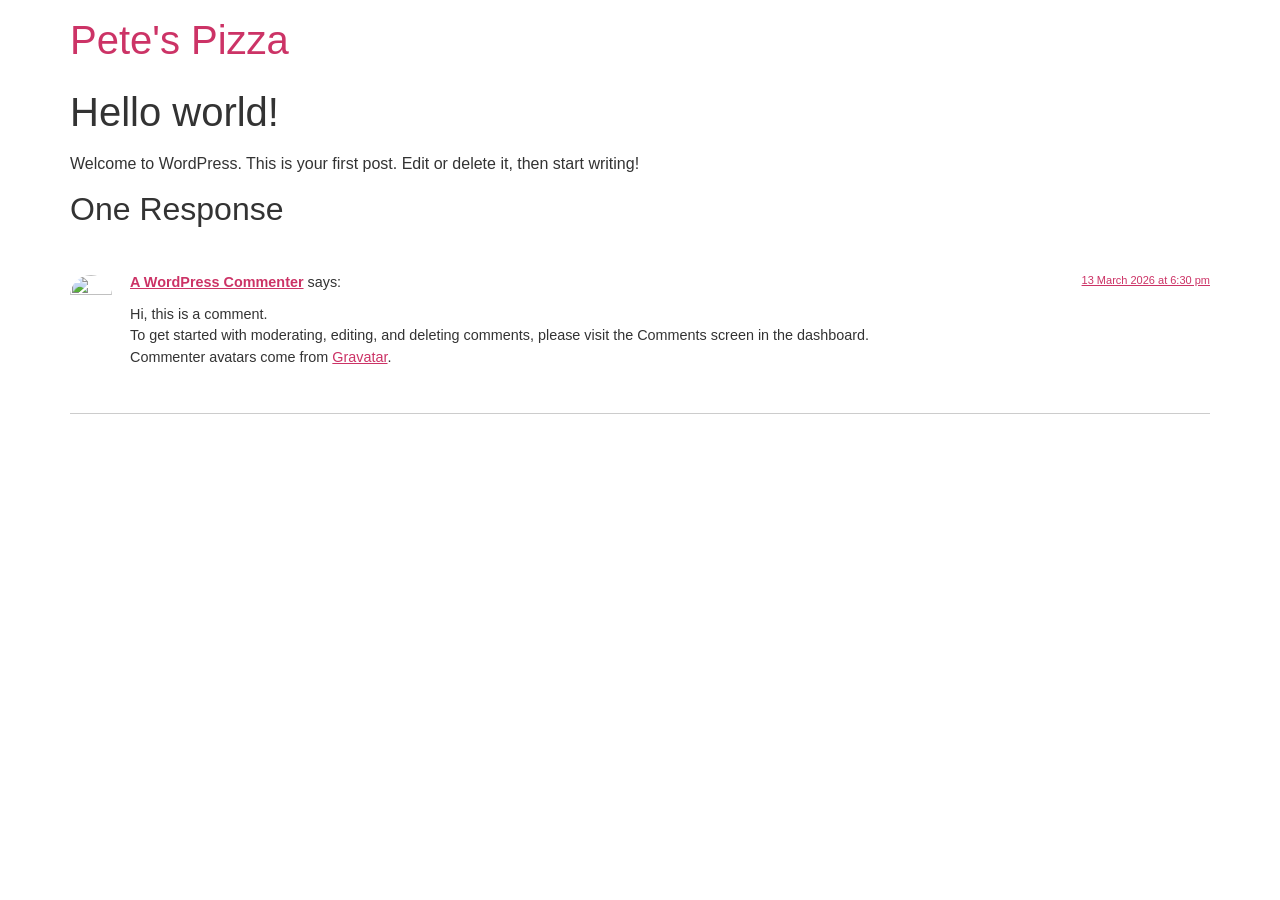
==== hello-world/index.html @ 09c2dbaa "deploy: 3ace2ae25e659533e8047063d44e8679218b1591" ====
<!doctype html>
<html lang="en-CA">
<head>
	<meta charset="UTF-8">
	<meta name="viewport" content="width=device-width, initial-scale=1">
	<link rel="profile" href="https://gmpg.org/xfn/11">
	<title>Hello world! &#8211; Pete&#039;s Pizza</title>
<meta name='robots' content='max-image-preview:large' />
<link rel='dns-prefetch' href='//localhost' />
<link rel="alternate" type="application/rss+xml" title="Pete&#039;s Pizza &raquo; Feed" href="/feed/" />
<link rel="alternate" type="application/rss+xml" title="Pete&#039;s Pizza &raquo; Comments Feed" href="/comments/feed/" />
<link rel="alternate" type="application/rss+xml" title="Pete&#039;s Pizza &raquo; Hello world! Comments Feed" href="/hello-world/feed/" />
<link rel="alternate" title="oEmbed (JSON)" type="application/json+oembed" href="/wp-json/oembed/1.0/embed?url=http%3A%2F%2Flocalhost%3A8000%2Fhello-world%2F" />
<link rel="alternate" title="oEmbed (XML)" type="text/xml+oembed" href="/wp-json/oembed/1.0/embed?url=http%3A%2F%2Flocalhost%3A8000%2Fhello-world%2F&#038;format=xml" />
<style id='wp-img-auto-sizes-contain-inline-css'>
img:is([sizes=auto i],[sizes^="auto," i]){contain-intrinsic-size:3000px 1500px}
/*# sourceURL=wp-img-auto-sizes-contain-inline-css */
</style>
<style id='wp-emoji-styles-inline-css'>

	img.wp-smiley, img.emoji {
		display: inline !important;
		border: none !important;
		box-shadow: none !important;
		height: 1em !important;
		width: 1em !important;
		margin: 0 0.07em !important;
		vertical-align: -0.1em !important;
		background: none !important;
		padding: 0 !important;
	}
/*# sourceURL=wp-emoji-styles-inline-css */
</style>
<style id='wp-block-library-inline-css'>
:root{--wp-block-synced-color:#7a00df;--wp-block-synced-color--rgb:122,0,223;--wp-bound-block-color:var(--wp-block-synced-color);--wp-editor-canvas-background:#ddd;--wp-admin-theme-color:#007cba;--wp-admin-theme-color--rgb:0,124,186;--wp-admin-theme-color-darker-10:#006ba1;--wp-admin-theme-color-darker-10--rgb:0,107,160.5;--wp-admin-theme-color-darker-20:#005a87;--wp-admin-theme-color-darker-20--rgb:0,90,135;--wp-admin-border-width-focus:2px}@media (min-resolution:192dpi){:root{--wp-admin-border-width-focus:1.5px}}.wp-element-button{cursor:pointer}:root .has-very-light-gray-background-color{background-color:#eee}:root .has-very-dark-gray-background-color{background-color:#313131}:root .has-very-light-gray-color{color:#eee}:root .has-very-dark-gray-color{color:#313131}:root .has-vivid-green-cyan-to-vivid-cyan-blue-gradient-background{background:linear-gradient(135deg,#00d084,#0693e3)}:root .has-purple-crush-gradient-background{background:linear-gradient(135deg,#34e2e4,#4721fb 50%,#ab1dfe)}:root .has-hazy-dawn-gradient-background{background:linear-gradient(135deg,#faaca8,#dad0ec)}:root .has-subdued-olive-gradient-background{background:linear-gradient(135deg,#fafae1,#67a671)}:root .has-atomic-cream-gradient-background{background:linear-gradient(135deg,#fdd79a,#004a59)}:root .has-nightshade-gradient-background{background:linear-gradient(135deg,#330968,#31cdcf)}:root .has-midnight-gradient-background{background:linear-gradient(135deg,#020381,#2874fc)}:root{--wp--preset--font-size--normal:16px;--wp--preset--font-size--huge:42px}.has-regular-font-size{font-size:1em}.has-larger-font-size{font-size:2.625em}.has-normal-font-size{font-size:var(--wp--preset--font-size--normal)}.has-huge-font-size{font-size:var(--wp--preset--font-size--huge)}.has-text-align-center{text-align:center}.has-text-align-left{text-align:left}.has-text-align-right{text-align:right}.has-fit-text{white-space:nowrap!important}#end-resizable-editor-section{display:none}.aligncenter{clear:both}.items-justified-left{justify-content:flex-start}.items-justified-center{justify-content:center}.items-justified-right{justify-content:flex-end}.items-justified-space-between{justify-content:space-between}.screen-reader-text{border:0;clip-path:inset(50%);height:1px;margin:-1px;overflow:hidden;padding:0;position:absolute;width:1px;word-wrap:normal!important}.screen-reader-text:focus{background-color:#ddd;clip-path:none;color:#444;display:block;font-size:1em;height:auto;left:5px;line-height:normal;padding:15px 23px 14px;text-decoration:none;top:5px;width:auto;z-index:100000}html :where(.has-border-color){border-style:solid}html :where([style*=border-top-color]){border-top-style:solid}html :where([style*=border-right-color]){border-right-style:solid}html :where([style*=border-bottom-color]){border-bottom-style:solid}html :where([style*=border-left-color]){border-left-style:solid}html :where([style*=border-width]){border-style:solid}html :where([style*=border-top-width]){border-top-style:solid}html :where([style*=border-right-width]){border-right-style:solid}html :where([style*=border-bottom-width]){border-bottom-style:solid}html :where([style*=border-left-width]){border-left-style:solid}html :where(img[class*=wp-image-]){height:auto;max-width:100%}:where(figure){margin:0 0 1em}html :where(.is-position-sticky){--wp-admin--admin-bar--position-offset:var(--wp-admin--admin-bar--height,0px)}@media screen and (max-width:600px){html :where(.is-position-sticky){--wp-admin--admin-bar--position-offset:0px}}

/*# sourceURL=wp-block-library-inline-css */
</style>
<style id='wp-block-paragraph-inline-css'>
.is-small-text{font-size:.875em}.is-regular-text{font-size:1em}.is-large-text{font-size:2.25em}.is-larger-text{font-size:3em}.has-drop-cap:not(:focus):first-letter{float:left;font-size:8.4em;font-style:normal;font-weight:100;line-height:.68;margin:.05em .1em 0 0;text-transform:uppercase}body.rtl .has-drop-cap:not(:focus):first-letter{float:none;margin-left:.1em}p.has-drop-cap.has-background{overflow:hidden}:root :where(p.has-background){padding:1.25em 2.375em}:where(p.has-text-color:not(.has-link-color)) a{color:inherit}p.has-text-align-left[style*="writing-mode:vertical-lr"],p.has-text-align-right[style*="writing-mode:vertical-rl"]{rotate:180deg}
/*# sourceURL=/wp-includes/blocks/paragraph/style.min.css */
</style>

<link rel='stylesheet' id='dashicons-css' href='/wp-includes/css/dashicons.min.css?ver=6.9.4' media='all' />
<link rel='stylesheet' id='al_product_styles-css' href='/wp-content/plugins/ecommerce-product-catalog/css/al_product.min.css?timestamp=1773441968&#038;ver=6.9.4' media='all' />
<link rel='stylesheet' id='ic_blocks-css' href='/wp-content/plugins/ecommerce-product-catalog/includes/blocks/ic-blocks.min.css?timestamp=1773441968&#038;ver=6.9.4' media='all' />
<style id='global-styles-inline-css'>
:root{--wp--preset--aspect-ratio--square: 1;--wp--preset--aspect-ratio--4-3: 4/3;--wp--preset--aspect-ratio--3-4: 3/4;--wp--preset--aspect-ratio--3-2: 3/2;--wp--preset--aspect-ratio--2-3: 2/3;--wp--preset--aspect-ratio--16-9: 16/9;--wp--preset--aspect-ratio--9-16: 9/16;--wp--preset--color--black: #000000;--wp--preset--color--cyan-bluish-gray: #abb8c3;--wp--preset--color--white: #ffffff;--wp--preset--color--pale-pink: #f78da7;--wp--preset--color--vivid-red: #cf2e2e;--wp--preset--color--luminous-vivid-orange: #ff6900;--wp--preset--color--luminous-vivid-amber: #fcb900;--wp--preset--color--light-green-cyan: #7bdcb5;--wp--preset--color--vivid-green-cyan: #00d084;--wp--preset--color--pale-cyan-blue: #8ed1fc;--wp--preset--color--vivid-cyan-blue: #0693e3;--wp--preset--color--vivid-purple: #9b51e0;--wp--preset--gradient--vivid-cyan-blue-to-vivid-purple: linear-gradient(135deg,rgb(6,147,227) 0%,rgb(155,81,224) 100%);--wp--preset--gradient--light-green-cyan-to-vivid-green-cyan: linear-gradient(135deg,rgb(122,220,180) 0%,rgb(0,208,130) 100%);--wp--preset--gradient--luminous-vivid-amber-to-luminous-vivid-orange: linear-gradient(135deg,rgb(252,185,0) 0%,rgb(255,105,0) 100%);--wp--preset--gradient--luminous-vivid-orange-to-vivid-red: linear-gradient(135deg,rgb(255,105,0) 0%,rgb(207,46,46) 100%);--wp--preset--gradient--very-light-gray-to-cyan-bluish-gray: linear-gradient(135deg,rgb(238,238,238) 0%,rgb(169,184,195) 100%);--wp--preset--gradient--cool-to-warm-spectrum: linear-gradient(135deg,rgb(74,234,220) 0%,rgb(151,120,209) 20%,rgb(207,42,186) 40%,rgb(238,44,130) 60%,rgb(251,105,98) 80%,rgb(254,248,76) 100%);--wp--preset--gradient--blush-light-purple: linear-gradient(135deg,rgb(255,206,236) 0%,rgb(152,150,240) 100%);--wp--preset--gradient--blush-bordeaux: linear-gradient(135deg,rgb(254,205,165) 0%,rgb(254,45,45) 50%,rgb(107,0,62) 100%);--wp--preset--gradient--luminous-dusk: linear-gradient(135deg,rgb(255,203,112) 0%,rgb(199,81,192) 50%,rgb(65,88,208) 100%);--wp--preset--gradient--pale-ocean: linear-gradient(135deg,rgb(255,245,203) 0%,rgb(182,227,212) 50%,rgb(51,167,181) 100%);--wp--preset--gradient--electric-grass: linear-gradient(135deg,rgb(202,248,128) 0%,rgb(113,206,126) 100%);--wp--preset--gradient--midnight: linear-gradient(135deg,rgb(2,3,129) 0%,rgb(40,116,252) 100%);--wp--preset--font-size--small: 13px;--wp--preset--font-size--medium: 20px;--wp--preset--font-size--large: 36px;--wp--preset--font-size--x-large: 42px;--wp--preset--spacing--20: 0.44rem;--wp--preset--spacing--30: 0.67rem;--wp--preset--spacing--40: 1rem;--wp--preset--spacing--50: 1.5rem;--wp--preset--spacing--60: 2.25rem;--wp--preset--spacing--70: 3.38rem;--wp--preset--spacing--80: 5.06rem;--wp--preset--shadow--natural: 6px 6px 9px rgba(0, 0, 0, 0.2);--wp--preset--shadow--deep: 12px 12px 50px rgba(0, 0, 0, 0.4);--wp--preset--shadow--sharp: 6px 6px 0px rgba(0, 0, 0, 0.2);--wp--preset--shadow--outlined: 6px 6px 0px -3px rgb(255, 255, 255), 6px 6px rgb(0, 0, 0);--wp--preset--shadow--crisp: 6px 6px 0px rgb(0, 0, 0);}:root { --wp--style--global--content-size: 800px;--wp--style--global--wide-size: 1200px; }:where(body) { margin: 0; }.wp-site-blocks > .alignleft { float: left; margin-right: 2em; }.wp-site-blocks > .alignright { float: right; margin-left: 2em; }.wp-site-blocks > .aligncenter { justify-content: center; margin-left: auto; margin-right: auto; }:where(.wp-site-blocks) > * { margin-block-start: 24px; margin-block-end: 0; }:where(.wp-site-blocks) > :first-child { margin-block-start: 0; }:where(.wp-site-blocks) > :last-child { margin-block-end: 0; }:root { --wp--style--block-gap: 24px; }:root :where(.is-layout-flow) > :first-child{margin-block-start: 0;}:root :where(.is-layout-flow) > :last-child{margin-block-end: 0;}:root :where(.is-layout-flow) > *{margin-block-start: 24px;margin-block-end: 0;}:root :where(.is-layout-constrained) > :first-child{margin-block-start: 0;}:root :where(.is-layout-constrained) > :last-child{margin-block-end: 0;}:root :where(.is-layout-constrained) > *{margin-block-start: 24px;margin-block-end: 0;}:root :where(.is-layout-flex){gap: 24px;}:root :where(.is-layout-grid){gap: 24px;}.is-layout-flow > .alignleft{float: left;margin-inline-start: 0;margin-inline-end: 2em;}.is-layout-flow > .alignright{float: right;margin-inline-start: 2em;margin-inline-end: 0;}.is-layout-flow > .aligncenter{margin-left: auto !important;margin-right: auto !important;}.is-layout-constrained > .alignleft{float: left;margin-inline-start: 0;margin-inline-end: 2em;}.is-layout-constrained > .alignright{float: right;margin-inline-start: 2em;margin-inline-end: 0;}.is-layout-constrained > .aligncenter{margin-left: auto !important;margin-right: auto !important;}.is-layout-constrained > :where(:not(.alignleft):not(.alignright):not(.alignfull)){max-width: var(--wp--style--global--content-size);margin-left: auto !important;margin-right: auto !important;}.is-layout-constrained > .alignwide{max-width: var(--wp--style--global--wide-size);}body .is-layout-flex{display: flex;}.is-layout-flex{flex-wrap: wrap;align-items: center;}.is-layout-flex > :is(*, div){margin: 0;}body .is-layout-grid{display: grid;}.is-layout-grid > :is(*, div){margin: 0;}body{padding-top: 0px;padding-right: 0px;padding-bottom: 0px;padding-left: 0px;}a:where(:not(.wp-element-button)){text-decoration: underline;}:root :where(.wp-element-button, .wp-block-button__link){background-color: #32373c;border-width: 0;color: #fff;font-family: inherit;font-size: inherit;font-style: inherit;font-weight: inherit;letter-spacing: inherit;line-height: inherit;padding-top: calc(0.667em + 2px);padding-right: calc(1.333em + 2px);padding-bottom: calc(0.667em + 2px);padding-left: calc(1.333em + 2px);text-decoration: none;text-transform: inherit;}.has-black-color{color: var(--wp--preset--color--black) !important;}.has-cyan-bluish-gray-color{color: var(--wp--preset--color--cyan-bluish-gray) !important;}.has-white-color{color: var(--wp--preset--color--white) !important;}.has-pale-pink-color{color: var(--wp--preset--color--pale-pink) !important;}.has-vivid-red-color{color: var(--wp--preset--color--vivid-red) !important;}.has-luminous-vivid-orange-color{color: var(--wp--preset--color--luminous-vivid-orange) !important;}.has-luminous-vivid-amber-color{color: var(--wp--preset--color--luminous-vivid-amber) !important;}.has-light-green-cyan-color{color: var(--wp--preset--color--light-green-cyan) !important;}.has-vivid-green-cyan-color{color: var(--wp--preset--color--vivid-green-cyan) !important;}.has-pale-cyan-blue-color{color: var(--wp--preset--color--pale-cyan-blue) !important;}.has-vivid-cyan-blue-color{color: var(--wp--preset--color--vivid-cyan-blue) !important;}.has-vivid-purple-color{color: var(--wp--preset--color--vivid-purple) !important;}.has-black-background-color{background-color: var(--wp--preset--color--black) !important;}.has-cyan-bluish-gray-background-color{background-color: var(--wp--preset--color--cyan-bluish-gray) !important;}.has-white-background-color{background-color: var(--wp--preset--color--white) !important;}.has-pale-pink-background-color{background-color: var(--wp--preset--color--pale-pink) !important;}.has-vivid-red-background-color{background-color: var(--wp--preset--color--vivid-red) !important;}.has-luminous-vivid-orange-background-color{background-color: var(--wp--preset--color--luminous-vivid-orange) !important;}.has-luminous-vivid-amber-background-color{background-color: var(--wp--preset--color--luminous-vivid-amber) !important;}.has-light-green-cyan-background-color{background-color: var(--wp--preset--color--light-green-cyan) !important;}.has-vivid-green-cyan-background-color{background-color: var(--wp--preset--color--vivid-green-cyan) !important;}.has-pale-cyan-blue-background-color{background-color: var(--wp--preset--color--pale-cyan-blue) !important;}.has-vivid-cyan-blue-background-color{background-color: var(--wp--preset--color--vivid-cyan-blue) !important;}.has-vivid-purple-background-color{background-color: var(--wp--preset--color--vivid-purple) !important;}.has-black-border-color{border-color: var(--wp--preset--color--black) !important;}.has-cyan-bluish-gray-border-color{border-color: var(--wp--preset--color--cyan-bluish-gray) !important;}.has-white-border-color{border-color: var(--wp--preset--color--white) !important;}.has-pale-pink-border-color{border-color: var(--wp--preset--color--pale-pink) !important;}.has-vivid-red-border-color{border-color: var(--wp--preset--color--vivid-red) !important;}.has-luminous-vivid-orange-border-color{border-color: var(--wp--preset--color--luminous-vivid-orange) !important;}.has-luminous-vivid-amber-border-color{border-color: var(--wp--preset--color--luminous-vivid-amber) !important;}.has-light-green-cyan-border-color{border-color: var(--wp--preset--color--light-green-cyan) !important;}.has-vivid-green-cyan-border-color{border-color: var(--wp--preset--color--vivid-green-cyan) !important;}.has-pale-cyan-blue-border-color{border-color: var(--wp--preset--color--pale-cyan-blue) !important;}.has-vivid-cyan-blue-border-color{border-color: var(--wp--preset--color--vivid-cyan-blue) !important;}.has-vivid-purple-border-color{border-color: var(--wp--preset--color--vivid-purple) !important;}.has-vivid-cyan-blue-to-vivid-purple-gradient-background{background: var(--wp--preset--gradient--vivid-cyan-blue-to-vivid-purple) !important;}.has-light-green-cyan-to-vivid-green-cyan-gradient-background{background: var(--wp--preset--gradient--light-green-cyan-to-vivid-green-cyan) !important;}.has-luminous-vivid-amber-to-luminous-vivid-orange-gradient-background{background: var(--wp--preset--gradient--luminous-vivid-amber-to-luminous-vivid-orange) !important;}.has-luminous-vivid-orange-to-vivid-red-gradient-background{background: var(--wp--preset--gradient--luminous-vivid-orange-to-vivid-red) !important;}.has-very-light-gray-to-cyan-bluish-gray-gradient-background{background: var(--wp--preset--gradient--very-light-gray-to-cyan-bluish-gray) !important;}.has-cool-to-warm-spectrum-gradient-background{background: var(--wp--preset--gradient--cool-to-warm-spectrum) !important;}.has-blush-light-purple-gradient-background{background: var(--wp--preset--gradient--blush-light-purple) !important;}.has-blush-bordeaux-gradient-background{background: var(--wp--preset--gradient--blush-bordeaux) !important;}.has-luminous-dusk-gradient-background{background: var(--wp--preset--gradient--luminous-dusk) !important;}.has-pale-ocean-gradient-background{background: var(--wp--preset--gradient--pale-ocean) !important;}.has-electric-grass-gradient-background{background: var(--wp--preset--gradient--electric-grass) !important;}.has-midnight-gradient-background{background: var(--wp--preset--gradient--midnight) !important;}.has-small-font-size{font-size: var(--wp--preset--font-size--small) !important;}.has-medium-font-size{font-size: var(--wp--preset--font-size--medium) !important;}.has-large-font-size{font-size: var(--wp--preset--font-size--large) !important;}.has-x-large-font-size{font-size: var(--wp--preset--font-size--x-large) !important;}
/*# sourceURL=global-styles-inline-css */
</style>

<link rel='stylesheet' id='parent-style-css' href='/wp-content/themes/hello-elementor/style.css?ver=6.9.4' media='all' />
<link rel='stylesheet' id='child-style-css' href='/wp-content/themes/petes-pizza/style.css?ver=6.9.4' media='all' />
<link rel='stylesheet' id='hello-elementor-css' href='/wp-content/themes/hello-elementor/assets/css/reset.css?ver=3.4.6' media='all' />
<link rel='stylesheet' id='hello-elementor-theme-style-css' href='/wp-content/themes/hello-elementor/assets/css/theme.css?ver=3.4.6' media='all' />
<link rel='stylesheet' id='hello-elementor-header-footer-css' href='/wp-content/themes/hello-elementor/assets/css/header-footer.css?ver=3.4.6' media='all' />
<script src="/wp-content/themes/petes-pizza/customElements.js?ver=6.9.4" id="custom_javascript0-js"></script>
<link rel="https://api.w.org/" href="/wp-json/" /><link rel="alternate" title="JSON" type="application/json" href="/wp-json/wp/v2/posts/1" /><link rel="EditURI" type="application/rsd+xml" title="RSD" href="/xmlrpc.php?rsd" />
<meta name="generator" content="WordPress 6.9.4" />
<link rel="canonical" href="/hello-world/" />
<link rel='shortlink' href='/?p=1' />
</head>
<body class="wp-singular post-template-default single single-post postid-1 single-format-standard wp-embed-responsive wp-theme-hello-elementor wp-child-theme-petes-pizza hello-elementor-default">


<a class="skip-link screen-reader-text" href="#content">Skip to content</a>


<header id="site-header" class="site-header">

	<div class="site-branding">
					<div class="site-title">
				<a href="/" title="Home" rel="home">
					Pete&#039;s Pizza				</a>
			</div>
						</div>

	</header>

<main id="content" class="site-main post-1 post type-post status-publish format-standard hentry category-uncategorized">

			<div class="page-header">
			<h1 class="entry-title">Hello world!</h1>		</div>
	
	<div class="page-content">
		
<p>Welcome to WordPress. This is your first post. Edit or delete it, then start writing!</p>

		
			</div>

	<section id="comments" class="comments-area">

			<h2 class="title-comments">
			One Response		</h2>

		
		<ol class="comment-list">
					<li id="comment-1" class="comment even thread-even depth-1">
			<article id="div-comment-1" class="comment-body">
				<footer class="comment-meta">
					<div class="comment-author vcard">
						<img alt='' src='https://secure.gravatar.com/avatar/8e1606e6fba450a9362af43874c1b2dfad34c782e33d0a51e1b46c18a2a567dd?s=42&#038;d=mm&#038;r=g' srcset='https://secure.gravatar.com/avatar/8e1606e6fba450a9362af43874c1b2dfad34c782e33d0a51e1b46c18a2a567dd?s=84&#038;d=mm&#038;r=g 2x' class='avatar avatar-42 photo' height='42' width='42' decoding='async'/>						<b class="fn"><a href="https://en-ca.wordpress.org/" class="url" rel="ugc external nofollow">A WordPress Commenter</a></b> <span class="says">says:</span>					</div><!-- .comment-author -->

					<div class="comment-metadata">
						<a href="/hello-world/#comment-1"><time datetime="2026-03-13T18:30:07-04:00">13 March 2026 at 6:30 pm</time></a>					</div><!-- .comment-metadata -->

									</footer><!-- .comment-meta -->

				<div class="comment-content">
					<p>Hi, this is a comment.<br />
To get started with moderating, editing, and deleting comments, please visit the Comments screen in the dashboard.<br />
Commenter avatars come from <a href="https://gravatar.com/">Gravatar</a>.</p>
				</div><!-- .comment-content -->

							</article><!-- .comment-body -->
		</li><!-- #comment-## -->
		</ol>

		
	
	
</section>

</main>

	<footer id="site-footer" class="site-footer">
	</footer>

<script type="speculationrules">
{"prefetch":[{"source":"document","where":{"and":[{"href_matches":"/*"},{"not":{"href_matches":["/wp-*.php","/wp-admin/*","/wp-content/uploads/*","/wp-content/*","/wp-content/plugins/*","/wp-content/themes/petes-pizza/*","/wp-content/themes/hello-elementor/*","/*\\?(.+)"]}},{"not":{"selector_matches":"a[rel~=\"nofollow\"]"}},{"not":{"selector_matches":".no-prefetch, .no-prefetch a"}}]},"eagerness":"conservative"}]}
</script>
<script type="module" src="https://adeleh3.github.io/UX308-Assignment1/fab.js?ver=6.9.4" id="custom_javascript1-js-module"></script>
<script type="module" src="https://adeleh3.github.io/UX308-Assignment1/chat.js?ver=6.9.4" id="custom_javascript2-js-module"></script>
    <style>
        body.ic-disabled-body:before {
            background-image: url("/wp-includes/js/thickbox/loadingAnimation.gif");
        }
    </style>
    <script id="wp-emoji-settings" type="application/json">
{"baseUrl":"https://s.w.org/images/core/emoji/17.0.2/72x72/","ext":".png","svgUrl":"https://s.w.org/images/core/emoji/17.0.2/svg/","svgExt":".svg","source":{"concatemoji":"/wp-includes/js/wp-emoji-release.min.js?ver=6.9.4"}}
</script>
<script type="module">
/*! This file is auto-generated */
const a=JSON.parse(document.getElementById("wp-emoji-settings").textContent),o=(window._wpemojiSettings=a,"wpEmojiSettingsSupports"),s=["flag","emoji"];function i(e){try{var t={supportTests:e,timestamp:(new Date).valueOf()};sessionStorage.setItem(o,JSON.stringify(t))}catch(e){}}function c(e,t,n){e.clearRect(0,0,e.canvas.width,e.canvas.height),e.fillText(t,0,0);t=new Uint32Array(e.getImageData(0,0,e.canvas.width,e.canvas.height).data);e.clearRect(0,0,e.canvas.width,e.canvas.height),e.fillText(n,0,0);const a=new Uint32Array(e.getImageData(0,0,e.canvas.width,e.canvas.height).data);return t.every((e,t)=>e===a[t])}function p(e,t){e.clearRect(0,0,e.canvas.width,e.canvas.height),e.fillText(t,0,0);var n=e.getImageData(16,16,1,1);for(let e=0;e<n.data.length;e++)if(0!==n.data[e])return!1;return!0}function u(e,t,n,a){switch(t){case"flag":return n(e,"\ud83c\udff3\ufe0f\u200d\u26a7\ufe0f","\ud83c\udff3\ufe0f\u200b\u26a7\ufe0f")?!1:!n(e,"\ud83c\udde8\ud83c\uddf6","\ud83c\udde8\u200b\ud83c\uddf6")&&!n(e,"\ud83c\udff4\udb40\udc67\udb40\udc62\udb40\udc65\udb40\udc6e\udb40\udc67\udb40\udc7f","\ud83c\udff4\u200b\udb40\udc67\u200b\udb40\udc62\u200b\udb40\udc65\u200b\udb40\udc6e\u200b\udb40\udc67\u200b\udb40\udc7f");case"emoji":return!a(e,"\ud83e\u1fac8")}return!1}function f(e,t,n,a){let r;const o=(r="undefined"!=typeof WorkerGlobalScope&&self instanceof WorkerGlobalScope?new OffscreenCanvas(300,150):document.createElement("canvas")).getContext("2d",{willReadFrequently:!0}),s=(o.textBaseline="top",o.font="600 32px Arial",{});return e.forEach(e=>{s[e]=t(o,e,n,a)}),s}function r(e){var t=document.createElement("script");t.src=e,t.defer=!0,document.head.appendChild(t)}a.supports={everything:!0,everythingExceptFlag:!0},new Promise(t=>{let n=function(){try{var e=JSON.parse(sessionStorage.getItem(o));if("object"==typeof e&&"number"==typeof e.timestamp&&(new Date).valueOf()<e.timestamp+604800&&"object"==typeof e.supportTests)return e.supportTests}catch(e){}return null}();if(!n){if("undefined"!=typeof Worker&&"undefined"!=typeof OffscreenCanvas&&"undefined"!=typeof URL&&URL.createObjectURL&&"undefined"!=typeof Blob)try{var e="postMessage("+f.toString()+"("+[JSON.stringify(s),u.toString(),c.toString(),p.toString()].join(",")+"));",a=new Blob([e],{type:"text/javascript"});const r=new Worker(URL.createObjectURL(a),{name:"wpTestEmojiSupports"});return void(r.onmessage=e=>{i(n=e.data),r.terminate(),t(n)})}catch(e){}i(n=f(s,u,c,p))}t(n)}).then(e=>{for(const n in e)a.supports[n]=e[n],a.supports.everything=a.supports.everything&&a.supports[n],"flag"!==n&&(a.supports.everythingExceptFlag=a.supports.everythingExceptFlag&&a.supports[n]);var t;a.supports.everythingExceptFlag=a.supports.everythingExceptFlag&&!a.supports.flag,a.supports.everything||((t=a.source||{}).concatemoji?r(t.concatemoji):t.wpemoji&&t.twemoji&&(r(t.twemoji),r(t.wpemoji)))});
//# sourceURL=/wp-includes/js/wp-emoji-loader.min.js
</script>

</body>
</html>
---- wp-content/plugins/ecommerce-product-catalog/includes/blocks/ic-blocks.min.css ----
/*!
 * 
 * https://impleCode.com
 *
 * Copyright 2021 impleCode
 * Free to use under the GPLv3 license.
 * http://www.gnu.org/licenses/gpl-3.0.html
 *
 * Contributing author: Norbert Dreszer
 *
 * NOTE: DO NOT EDIT THIS FILE. FOR YOUR OWN CSS GO TO WordPress > Appearance > Additional CSS and copy the CSS that you want to modify there.
 */
.entry-content div.ic-align-center,div.ic-align-center{text-align:center}.entry-content div.ic-align-right,div.ic-align-right{text-align:right}
---- wp-content/themes/hello-elementor/style.css ----
/*
	Theme Name: Hello Elementor
	Theme URI: https://elementor.com/hello-theme/?utm_source=wp-themes&utm_campaign=theme-uri&utm_medium=wp-dash
	Description: Hello Elementor is a lightweight and minimalist WordPress theme that was built specifically to work seamlessly with the Elementor site builder plugin. The theme is free, open-source, and designed for users who want a flexible, easy-to-use, and customizable website. The theme, which is optimized for performance, provides a solid foundation for users to build their own unique designs using the Elementor drag-and-drop site builder. Its simplicity and flexibility make it a great choice for both beginners and experienced Web Creators.
	Author: Elementor Team
	Author URI: https://elementor.com/?utm_source=wp-themes&utm_campaign=author-uri&utm_medium=wp-dash
	Version: 3.4.6
	Stable tag: 3.4.6
	Requires at least: 6.0
	Tested up to: 6.8
	Requires PHP: 7.4
	License: GNU General Public License v3 or later.
	License URI: https://www.gnu.org/licenses/gpl-3.0.html
	Text Domain: hello-elementor
	Tags: accessibility-ready, flexible-header, custom-colors, custom-menu, custom-logo, featured-images, rtl-language-support, threaded-comments, translation-ready,
*/
---- wp-content/themes/petes-pizza/style.css ----
/*
Theme Name:     Pete\'s Pizza
Description:    for pete\'s pizza shop
Author:         AdeleH3
Template:       hello-elementor

(optional values you can add: Theme URI, Author URI, Version, License, License URI, Tags, Text Domain)
*/
---- wp-content/themes/hello-elementor/assets/css/theme.css ----
.comments-area a,.page-content a{text-decoration:underline}.alignright{float:right;margin-left:1rem}.alignleft{float:left;margin-right:1rem}.aligncenter{clear:both;display:block;margin-inline:auto}.alignwide{margin-inline:-80px}.alignfull{margin-inline:calc(50% - 50vw);max-width:100vw}.alignfull,.alignfull img{width:100vw}.wp-caption{margin-block-end:1.25rem;max-width:100%}.wp-caption.alignleft{margin:5px 20px 20px 0}.wp-caption.alignright{margin:5px 0 20px 20px}.wp-caption img{display:block;margin-inline:auto}.wp-caption-text{margin:0}.gallery-caption{display:block;font-size:.8125rem;line-height:1.5;margin:0;padding:.75rem}.pagination{display:flex;justify-content:space-between;margin:20px auto}.sticky{display:block;position:relative}.bypostauthor{font-size:inherit}.hide{display:none!important}.post-password-form{margin:50px auto;max-width:500px}.post-password-form p{align-items:flex-end;display:flex;width:100%}.post-password-form [type=submit]{margin-inline-start:3px}.screen-reader-text{clip:rect(1px,1px,1px,1px);height:1px;overflow:hidden;position:absolute!important;width:1px;word-wrap:normal!important}.screen-reader-text:focus{background-color:#eee;clip:auto!important;clip-path:none;color:#333;display:block;font-size:1rem;height:auto;left:5px;line-height:normal;padding:12px 24px;text-decoration:none;top:5px;width:auto;z-index:100000}.post .entry-title a{text-decoration:none}.post .wp-post-image{max-height:500px;-o-object-fit:cover;object-fit:cover;width:100%}@media(max-width:991px){.post .wp-post-image{max-height:400px}}@media(max-width:575px){.post .wp-post-image{max-height:300px}}#comments .comment-list{font-size:.9em;list-style:none;margin:0;padding:0}#comments .comment,#comments .pingback{position:relative}#comments .comment .comment-body,#comments .pingback .comment-body{border-block-end:1px solid #ccc;display:flex;flex-direction:column;padding-block-end:30px;padding-block-start:30px;padding-inline-end:0;padding-inline-start:60px}#comments .comment .avatar,#comments .pingback .avatar{border-radius:50%;left:0;margin-inline-end:10px;position:absolute}body.rtl #comments .comment .avatar,body.rtl #comments .pingback .avatar,html[dir=rtl] #comments .comment .avatar,html[dir=rtl] #comments .pingback .avatar{left:auto;right:0}#comments .comment-meta{display:flex;justify-content:space-between;margin-block-end:.9rem}#comments .comment-metadata,#comments .reply{font-size:11px;line-height:1}#comments .children{list-style:none;margin:0;padding-inline-start:30px;position:relative}#comments .children li:last-child{padding-block-end:0}#comments ol.comment-list .children:before{content:"↪";display:inline-block;font-size:1em;font-weight:400;left:0;line-height:100%;position:absolute;top:45px;width:auto}body.rtl #comments ol.comment-list .children:before,html[dir=rtl] #comments ol.comment-list .children:before{content:"↩";left:auto;right:0}@media(min-width:768px){#comments .comment-author,#comments .comment-metadata{line-height:1}}@media(max-width:767px){#comments .comment .comment-body{padding:30px 0}#comments .children{padding-inline-start:20px}#comments .comment .avatar{float:left;position:inherit}body.rtl #comments .comment .avatar,html[dir=rtl] #comments .comment .avatar{float:right}}.page-header .entry-title,.site-footer .footer-inner,.site-footer:not(.dynamic-footer),.site-header .header-inner,.site-header:not(.dynamic-header),body:not([class*=elementor-page-]) .site-main{margin-inline-end:auto;margin-inline-start:auto;width:100%}@media(max-width:575px){.page-header .entry-title,.site-footer .footer-inner,.site-footer:not(.dynamic-footer),.site-header .header-inner,.site-header:not(.dynamic-header),body:not([class*=elementor-page-]) .site-main{padding-inline-end:10px;padding-inline-start:10px}}@media(min-width:576px){.page-header .entry-title,.site-footer .footer-inner,.site-footer:not(.dynamic-footer),.site-header .header-inner,.site-header:not(.dynamic-header),body:not([class*=elementor-page-]) .site-main{max-width:500px}.site-footer.footer-full-width .footer-inner,.site-header.header-full-width .header-inner{max-width:100%}}@media(min-width:768px){.page-header .entry-title,.site-footer .footer-inner,.site-footer:not(.dynamic-footer),.site-header .header-inner,.site-header:not(.dynamic-header),body:not([class*=elementor-page-]) .site-main{max-width:600px}.site-footer.footer-full-width,.site-header.header-full-width{max-width:100%}}@media(min-width:992px){.page-header .entry-title,.site-footer .footer-inner,.site-footer:not(.dynamic-footer),.site-header .header-inner,.site-header:not(.dynamic-header),body:not([class*=elementor-page-]) .site-main{max-width:800px}.site-footer.footer-full-width,.site-header.header-full-width{max-width:100%}}@media(min-width:1200px){.page-header .entry-title,.site-footer .footer-inner,.site-footer:not(.dynamic-footer),.site-header .header-inner,.site-header:not(.dynamic-header),body:not([class*=elementor-page-]) .site-main{max-width:1140px}.site-footer.footer-full-width,.site-header.header-full-width{max-width:100%}}.site-header+.elementor{min-height:calc(100vh - 320px)}
---- wp-content/themes/hello-elementor/assets/css/header-footer.css ----
.site-header{display:flex;flex-wrap:wrap;justify-content:space-between;padding-block-end:1rem;padding-block-start:1rem;position:relative}.site-header .site-title{font-size:2.5rem;font-weight:500;line-height:1.2}.site-header .site-branding{display:flex;flex-direction:column;gap:.5rem;justify-content:center}.site-header .header-inner{display:flex;flex-wrap:wrap;justify-content:space-between}.site-header .header-inner .custom-logo-link{display:block}.site-header .header-inner .site-branding .site-description,.site-header .header-inner .site-branding .site-title{margin:0}.site-header .header-inner .site-branding .site-logo img{display:block}.site-header .header-inner .site-branding.show-logo .site-title,.site-header .header-inner .site-branding.show-title .site-logo{display:none!important}.site-header.header-inverted .header-inner{flex-direction:row-reverse}.site-header.header-inverted .header-inner .site-branding{text-align:end}.site-header.header-stacked .header-inner{align-items:center;flex-direction:column;text-align:center}.site-footer{padding-block-end:1rem;padding-block-start:1rem;position:relative}.site-footer .site-title{font-size:1.5rem;font-weight:500;line-height:1.2}.site-footer .site-branding{display:flex;flex-direction:column;gap:.5rem;justify-content:center}.site-footer .footer-inner{display:flex;flex-wrap:wrap;justify-content:space-between}.site-footer .footer-inner .custom-logo-link{display:block}.site-footer .footer-inner .site-branding .site-description,.site-footer .footer-inner .site-branding .site-title{margin:0}.site-footer .footer-inner .site-branding .site-logo img{display:block}.site-footer .footer-inner .site-branding.show-logo .site-title,.site-footer .footer-inner .site-branding.show-title .site-logo{display:none!important}.site-footer .footer-inner .copyright{align-items:center;display:flex;justify-content:flex-end}.site-footer .footer-inner .copyright p{margin:0}.site-footer.footer-inverted .footer-inner{flex-direction:row-reverse}.site-footer.footer-inverted .footer-inner .site-branding{text-align:end}.site-footer.footer-stacked .footer-inner{align-items:center;flex-direction:column;text-align:center}.site-footer.footer-stacked .footer-inner .site-branding .site-title{text-align:center}.site-footer.footer-stacked .footer-inner .site-navigation .menu{padding:0}@media(max-width:576px){.site-footer:not(.footer-stacked) .footer-inner .copyright,.site-footer:not(.footer-stacked) .footer-inner .site-branding,.site-footer:not(.footer-stacked) .footer-inner .site-navigation{display:block;max-width:none;text-align:center;width:100%}.site-footer .footer-inner .site-navigation ul.menu{justify-content:center}.site-footer .footer-inner .site-navigation ul.menu li{display:inline-block}}.site-header.header-stacked .site-navigation-toggle-holder{justify-content:center;max-width:100%}.site-header.menu-layout-dropdown .site-navigation{display:none}.site-navigation-toggle-holder{align-items:center;display:flex;padding:8px 15px}.site-navigation-toggle-holder .site-navigation-toggle{align-items:center;background-color:rgba(0,0,0,.05);border:0 solid;border-radius:3px;color:#494c4f;cursor:pointer;display:flex;justify-content:center;padding:.5rem}.site-navigation-toggle-holder .site-navigation-toggle-icon{display:block;width:1.25rem}.site-navigation-toggle-holder .site-navigation-toggle-icon:after,.site-navigation-toggle-holder .site-navigation-toggle-icon:before{background-color:currentColor;border-radius:3px;content:"";display:block;height:3px;transition:all .2s ease-in-out}.site-navigation-toggle-holder .site-navigation-toggle-icon:before{box-shadow:0 .35rem 0 currentColor;margin-block-end:.5rem}.site-navigation-toggle-holder .site-navigation-toggle[aria-expanded=true] .site-navigation-toggle-icon:before{box-shadow:none;transform:translateY(.35rem) rotate(45deg)}.site-navigation-toggle-holder .site-navigation-toggle[aria-expanded=true] .site-navigation-toggle-icon:after{transform:translateY(-.35rem) rotate(-45deg)}.site-navigation{align-items:center;display:flex}.site-navigation ul.menu,.site-navigation ul.menu ul{list-style-type:none;padding:0}.site-navigation ul.menu{display:flex;flex-wrap:wrap}.site-navigation ul.menu li{display:flex;position:relative}.site-navigation ul.menu li a{display:block;padding:8px 15px}.site-navigation ul.menu li.menu-item-has-children{padding-inline-end:15px}.site-navigation ul.menu li.menu-item-has-children:after{align-items:center;color:#666;content:"▾";display:flex;font-size:1.5em;justify-content:center;text-decoration:none}.site-navigation ul.menu li.menu-item-has-children:focus-within>ul{display:block}.site-navigation ul.menu li ul{background:#fff;display:none;left:0;min-width:150px;position:absolute;top:100%;z-index:2}.site-navigation ul.menu li ul li{border-block-end:1px solid #eee}.site-navigation ul.menu li ul li:last-child{border-block-end:none}.site-navigation ul.menu li ul li.menu-item-has-children a{flex-grow:1}.site-navigation ul.menu li ul li.menu-item-has-children:after{transform:translateY(-50%) rotate(-90deg)}.site-navigation ul.menu li ul ul{left:100%;top:0}.site-navigation ul.menu li:hover>ul{display:block}footer .site-navigation ul.menu li ul{bottom:100%;top:auto}footer .site-navigation ul.menu li ul ul{bottom:0}footer .site-navigation ul.menu a{padding:5px 15px}.site-navigation-dropdown{bottom:0;left:0;margin-block-start:10px;position:absolute;transform-origin:top;transition:max-height .3s,transform .3s;width:100%;z-index:10000}.site-navigation-toggle-holder:not(.elementor-active)+.site-navigation-dropdown{max-height:0;transform:scaleY(0)}.site-navigation-toggle-holder.elementor-active+.site-navigation-dropdown{max-height:100vh;transform:scaleY(1)}.site-navigation-dropdown ul{padding:0}.site-navigation-dropdown ul.menu{background:#fff;margin:0;padding:0;position:absolute;width:100%}.site-navigation-dropdown ul.menu li{display:block;position:relative;width:100%}.site-navigation-dropdown ul.menu li a{background:#fff;box-shadow:inset 0 -1px 0 rgba(0,0,0,.102);color:#55595c;display:block;padding:20px}.site-navigation-dropdown ul.menu li.current-menu-item a{background:#55595c;color:#fff}.site-navigation-dropdown ul.menu>li li{max-height:0;transform:scaleY(0);transform-origin:top;transition:max-height .3s,transform .3s}.site-navigation-dropdown ul.menu li.elementor-active>ul>li{max-height:100vh;transform:scaleY(1)}@media(max-width:576px){.site-header.menu-dropdown-mobile:not(.menu-layout-dropdown) .site-navigation{display:none!important}}@media(min-width:768px){.site-header.menu-dropdown-mobile:not(.menu-layout-dropdown) .site-navigation-toggle-holder{display:none!important}}@media(min-width:576px)and (max-width:767px){.site-header.menu-dropdown-mobile:not(.menu-layout-dropdown) .site-navigation{display:none!important}}@media(min-width:992px){.site-header.menu-dropdown-tablet:not(.menu-layout-dropdown) .site-navigation-toggle-holder{display:none!important}}@media(max-width:992px){.site-header.menu-dropdown-tablet:not(.menu-layout-dropdown) .site-navigation{display:none!important}}.site-header.menu-dropdown-none:not(.menu-layout-dropdown) .site-navigation-toggle-holder{display:none!important}
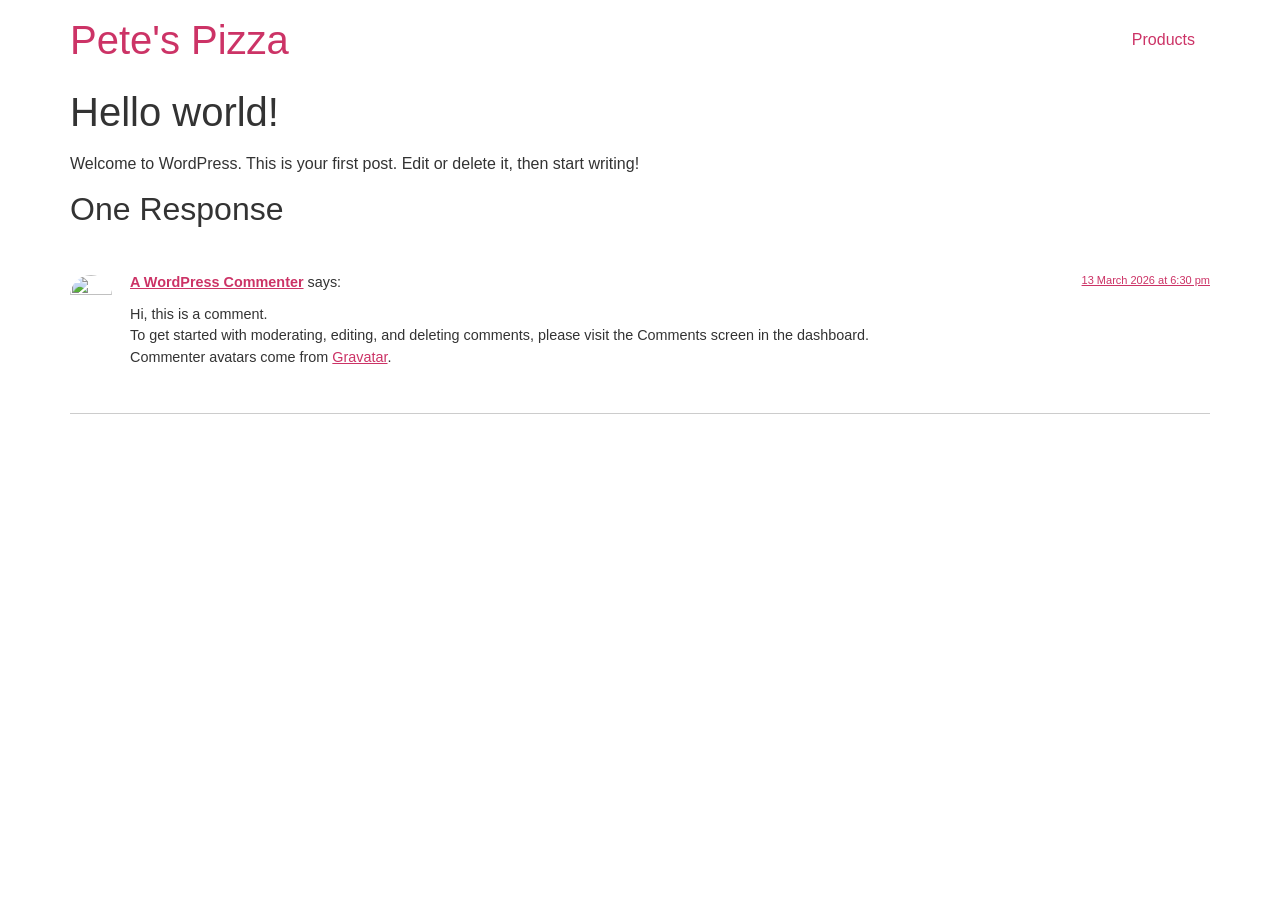
==== commit b8740784: "deploy: edeed894cea9709a88a17ae7edc8d09760aa890d" ====
--- a/hello-world/index.html
+++ b/hello-world/index.html
@@ -42,8 +42,8 @@
 </style>
 
 <link rel='stylesheet' id='dashicons-css' href='/wp-includes/css/dashicons.min.css?ver=6.9.4' media='all' />
-<link rel='stylesheet' id='al_product_styles-css' href='/wp-content/plugins/ecommerce-product-catalog/css/al_product.min.css?timestamp=1773441968&#038;ver=6.9.4' media='all' />
-<link rel='stylesheet' id='ic_blocks-css' href='/wp-content/plugins/ecommerce-product-catalog/includes/blocks/ic-blocks.min.css?timestamp=1773441968&#038;ver=6.9.4' media='all' />
+<link rel='stylesheet' id='al_product_styles-css' href='/wp-content/plugins/ecommerce-product-catalog/css/al_product.min.css?timestamp=1773443003&#038;ver=6.9.4' media='all' />
+<link rel='stylesheet' id='ic_blocks-css' href='/wp-content/plugins/ecommerce-product-catalog/includes/blocks/ic-blocks.min.css?timestamp=1773443003&#038;ver=6.9.4' media='all' />
 <style id='global-styles-inline-css'>
 :root{--wp--preset--aspect-ratio--square: 1;--wp--preset--aspect-ratio--4-3: 4/3;--wp--preset--aspect-ratio--3-4: 3/4;--wp--preset--aspect-ratio--3-2: 3/2;--wp--preset--aspect-ratio--2-3: 2/3;--wp--preset--aspect-ratio--16-9: 16/9;--wp--preset--aspect-ratio--9-16: 9/16;--wp--preset--color--black: #000000;--wp--preset--color--cyan-bluish-gray: #abb8c3;--wp--preset--color--white: #ffffff;--wp--preset--color--pale-pink: #f78da7;--wp--preset--color--vivid-red: #cf2e2e;--wp--preset--color--luminous-vivid-orange: #ff6900;--wp--preset--color--luminous-vivid-amber: #fcb900;--wp--preset--color--light-green-cyan: #7bdcb5;--wp--preset--color--vivid-green-cyan: #00d084;--wp--preset--color--pale-cyan-blue: #8ed1fc;--wp--preset--color--vivid-cyan-blue: #0693e3;--wp--preset--color--vivid-purple: #9b51e0;--wp--preset--gradient--vivid-cyan-blue-to-vivid-purple: linear-gradient(135deg,rgb(6,147,227) 0%,rgb(155,81,224) 100%);--wp--preset--gradient--light-green-cyan-to-vivid-green-cyan: linear-gradient(135deg,rgb(122,220,180) 0%,rgb(0,208,130) 100%);--wp--preset--gradient--luminous-vivid-amber-to-luminous-vivid-orange: linear-gradient(135deg,rgb(252,185,0) 0%,rgb(255,105,0) 100%);--wp--preset--gradient--luminous-vivid-orange-to-vivid-red: linear-gradient(135deg,rgb(255,105,0) 0%,rgb(207,46,46) 100%);--wp--preset--gradient--very-light-gray-to-cyan-bluish-gray: linear-gradient(135deg,rgb(238,238,238) 0%,rgb(169,184,195) 100%);--wp--preset--gradient--cool-to-warm-spectrum: linear-gradient(135deg,rgb(74,234,220) 0%,rgb(151,120,209) 20%,rgb(207,42,186) 40%,rgb(238,44,130) 60%,rgb(251,105,98) 80%,rgb(254,248,76) 100%);--wp--preset--gradient--blush-light-purple: linear-gradient(135deg,rgb(255,206,236) 0%,rgb(152,150,240) 100%);--wp--preset--gradient--blush-bordeaux: linear-gradient(135deg,rgb(254,205,165) 0%,rgb(254,45,45) 50%,rgb(107,0,62) 100%);--wp--preset--gradient--luminous-dusk: linear-gradient(135deg,rgb(255,203,112) 0%,rgb(199,81,192) 50%,rgb(65,88,208) 100%);--wp--preset--gradient--pale-ocean: linear-gradient(135deg,rgb(255,245,203) 0%,rgb(182,227,212) 50%,rgb(51,167,181) 100%);--wp--preset--gradient--electric-grass: linear-gradient(135deg,rgb(202,248,128) 0%,rgb(113,206,126) 100%);--wp--preset--gradient--midnight: linear-gradient(135deg,rgb(2,3,129) 0%,rgb(40,116,252) 100%);--wp--preset--font-size--small: 13px;--wp--preset--font-size--medium: 20px;--wp--preset--font-size--large: 36px;--wp--preset--font-size--x-large: 42px;--wp--preset--spacing--20: 0.44rem;--wp--preset--spacing--30: 0.67rem;--wp--preset--spacing--40: 1rem;--wp--preset--spacing--50: 1.5rem;--wp--preset--spacing--60: 2.25rem;--wp--preset--spacing--70: 3.38rem;--wp--preset--spacing--80: 5.06rem;--wp--preset--shadow--natural: 6px 6px 9px rgba(0, 0, 0, 0.2);--wp--preset--shadow--deep: 12px 12px 50px rgba(0, 0, 0, 0.4);--wp--preset--shadow--sharp: 6px 6px 0px rgba(0, 0, 0, 0.2);--wp--preset--shadow--outlined: 6px 6px 0px -3px rgb(255, 255, 255), 6px 6px rgb(0, 0, 0);--wp--preset--shadow--crisp: 6px 6px 0px rgb(0, 0, 0);}:root { --wp--style--global--content-size: 800px;--wp--style--global--wide-size: 1200px; }:where(body) { margin: 0; }.wp-site-blocks > .alignleft { float: left; margin-right: 2em; }.wp-site-blocks > .alignright { float: right; margin-left: 2em; }.wp-site-blocks > .aligncenter { justify-content: center; margin-left: auto; margin-right: auto; }:where(.wp-site-blocks) > * { margin-block-start: 24px; margin-block-end: 0; }:where(.wp-site-blocks) > :first-child { margin-block-start: 0; }:where(.wp-site-blocks) > :last-child { margin-block-end: 0; }:root { --wp--style--block-gap: 24px; }:root :where(.is-layout-flow) > :first-child{margin-block-start: 0;}:root :where(.is-layout-flow) > :last-child{margin-block-end: 0;}:root :where(.is-layout-flow) > *{margin-block-start: 24px;margin-block-end: 0;}:root :where(.is-layout-constrained) > :first-child{margin-block-start: 0;}:root :where(.is-layout-constrained) > :last-child{margin-block-end: 0;}:root :where(.is-layout-constrained) > *{margin-block-start: 24px;margin-block-end: 0;}:root :where(.is-layout-flex){gap: 24px;}:root :where(.is-layout-grid){gap: 24px;}.is-layout-flow > .alignleft{float: left;margin-inline-start: 0;margin-inline-end: 2em;}.is-layout-flow > .alignright{float: right;margin-inline-start: 2em;margin-inline-end: 0;}.is-layout-flow > .aligncenter{margin-left: auto !important;margin-right: auto !important;}.is-layout-constrained > .alignleft{float: left;margin-inline-start: 0;margin-inline-end: 2em;}.is-layout-constrained > .alignright{float: right;margin-inline-start: 2em;margin-inline-end: 0;}.is-layout-constrained > .aligncenter{margin-left: auto !important;margin-right: auto !important;}.is-layout-constrained > :where(:not(.alignleft):not(.alignright):not(.alignfull)){max-width: var(--wp--style--global--content-size);margin-left: auto !important;margin-right: auto !important;}.is-layout-constrained > .alignwide{max-width: var(--wp--style--global--wide-size);}body .is-layout-flex{display: flex;}.is-layout-flex{flex-wrap: wrap;align-items: center;}.is-layout-flex > :is(*, div){margin: 0;}body .is-layout-grid{display: grid;}.is-layout-grid > :is(*, div){margin: 0;}body{padding-top: 0px;padding-right: 0px;padding-bottom: 0px;padding-left: 0px;}a:where(:not(.wp-element-button)){text-decoration: underline;}:root :where(.wp-element-button, .wp-block-button__link){background-color: #32373c;border-width: 0;color: #fff;font-family: inherit;font-size: inherit;font-style: inherit;font-weight: inherit;letter-spacing: inherit;line-height: inherit;padding-top: calc(0.667em + 2px);padding-right: calc(1.333em + 2px);padding-bottom: calc(0.667em + 2px);padding-left: calc(1.333em + 2px);text-decoration: none;text-transform: inherit;}.has-black-color{color: var(--wp--preset--color--black) !important;}.has-cyan-bluish-gray-color{color: var(--wp--preset--color--cyan-bluish-gray) !important;}.has-white-color{color: var(--wp--preset--color--white) !important;}.has-pale-pink-color{color: var(--wp--preset--color--pale-pink) !important;}.has-vivid-red-color{color: var(--wp--preset--color--vivid-red) !important;}.has-luminous-vivid-orange-color{color: var(--wp--preset--color--luminous-vivid-orange) !important;}.has-luminous-vivid-amber-color{color: var(--wp--preset--color--luminous-vivid-amber) !important;}.has-light-green-cyan-color{color: var(--wp--preset--color--light-green-cyan) !important;}.has-vivid-green-cyan-color{color: var(--wp--preset--color--vivid-green-cyan) !important;}.has-pale-cyan-blue-color{color: var(--wp--preset--color--pale-cyan-blue) !important;}.has-vivid-cyan-blue-color{color: var(--wp--preset--color--vivid-cyan-blue) !important;}.has-vivid-purple-color{color: var(--wp--preset--color--vivid-purple) !important;}.has-black-background-color{background-color: var(--wp--preset--color--black) !important;}.has-cyan-bluish-gray-background-color{background-color: var(--wp--preset--color--cyan-bluish-gray) !important;}.has-white-background-color{background-color: var(--wp--preset--color--white) !important;}.has-pale-pink-background-color{background-color: var(--wp--preset--color--pale-pink) !important;}.has-vivid-red-background-color{background-color: var(--wp--preset--color--vivid-red) !important;}.has-luminous-vivid-orange-background-color{background-color: var(--wp--preset--color--luminous-vivid-orange) !important;}.has-luminous-vivid-amber-background-color{background-color: var(--wp--preset--color--luminous-vivid-amber) !important;}.has-light-green-cyan-background-color{background-color: var(--wp--preset--color--light-green-cyan) !important;}.has-vivid-green-cyan-background-color{background-color: var(--wp--preset--color--vivid-green-cyan) !important;}.has-pale-cyan-blue-background-color{background-color: var(--wp--preset--color--pale-cyan-blue) !important;}.has-vivid-cyan-blue-background-color{background-color: var(--wp--preset--color--vivid-cyan-blue) !important;}.has-vivid-purple-background-color{background-color: var(--wp--preset--color--vivid-purple) !important;}.has-black-border-color{border-color: var(--wp--preset--color--black) !important;}.has-cyan-bluish-gray-border-color{border-color: var(--wp--preset--color--cyan-bluish-gray) !important;}.has-white-border-color{border-color: var(--wp--preset--color--white) !important;}.has-pale-pink-border-color{border-color: var(--wp--preset--color--pale-pink) !important;}.has-vivid-red-border-color{border-color: var(--wp--preset--color--vivid-red) !important;}.has-luminous-vivid-orange-border-color{border-color: var(--wp--preset--color--luminous-vivid-orange) !important;}.has-luminous-vivid-amber-border-color{border-color: var(--wp--preset--color--luminous-vivid-amber) !important;}.has-light-green-cyan-border-color{border-color: var(--wp--preset--color--light-green-cyan) !important;}.has-vivid-green-cyan-border-color{border-color: var(--wp--preset--color--vivid-green-cyan) !important;}.has-pale-cyan-blue-border-color{border-color: var(--wp--preset--color--pale-cyan-blue) !important;}.has-vivid-cyan-blue-border-color{border-color: var(--wp--preset--color--vivid-cyan-blue) !important;}.has-vivid-purple-border-color{border-color: var(--wp--preset--color--vivid-purple) !important;}.has-vivid-cyan-blue-to-vivid-purple-gradient-background{background: var(--wp--preset--gradient--vivid-cyan-blue-to-vivid-purple) !important;}.has-light-green-cyan-to-vivid-green-cyan-gradient-background{background: var(--wp--preset--gradient--light-green-cyan-to-vivid-green-cyan) !important;}.has-luminous-vivid-amber-to-luminous-vivid-orange-gradient-background{background: var(--wp--preset--gradient--luminous-vivid-amber-to-luminous-vivid-orange) !important;}.has-luminous-vivid-orange-to-vivid-red-gradient-background{background: var(--wp--preset--gradient--luminous-vivid-orange-to-vivid-red) !important;}.has-very-light-gray-to-cyan-bluish-gray-gradient-background{background: var(--wp--preset--gradient--very-light-gray-to-cyan-bluish-gray) !important;}.has-cool-to-warm-spectrum-gradient-background{background: var(--wp--preset--gradient--cool-to-warm-spectrum) !important;}.has-blush-light-purple-gradient-background{background: var(--wp--preset--gradient--blush-light-purple) !important;}.has-blush-bordeaux-gradient-background{background: var(--wp--preset--gradient--blush-bordeaux) !important;}.has-luminous-dusk-gradient-background{background: var(--wp--preset--gradient--luminous-dusk) !important;}.has-pale-ocean-gradient-background{background: var(--wp--preset--gradient--pale-ocean) !important;}.has-electric-grass-gradient-background{background: var(--wp--preset--gradient--electric-grass) !important;}.has-midnight-gradient-background{background: var(--wp--preset--gradient--midnight) !important;}.has-small-font-size{font-size: var(--wp--preset--font-size--small) !important;}.has-medium-font-size{font-size: var(--wp--preset--font-size--medium) !important;}.has-large-font-size{font-size: var(--wp--preset--font-size--large) !important;}.has-x-large-font-size{font-size: var(--wp--preset--font-size--x-large) !important;}
 /*# sourceURL=global-styles-inline-css */
@@ -75,6 +75,9 @@
 			</div>
 						</div>
 
+			<nav class="site-navigation" aria-label="Main menu">
+			<ul id="menu-products" class="menu"><li id="menu-item-27" class="menu-item menu-item-type-post_type menu-item-object-page menu-item-27"><a href="/products/">Products</a></li>
+</ul>		</nav>
 	</header>
 
 <main id="content" class="site-main post-1 post type-post status-publish format-standard hentry category-uncategorized">
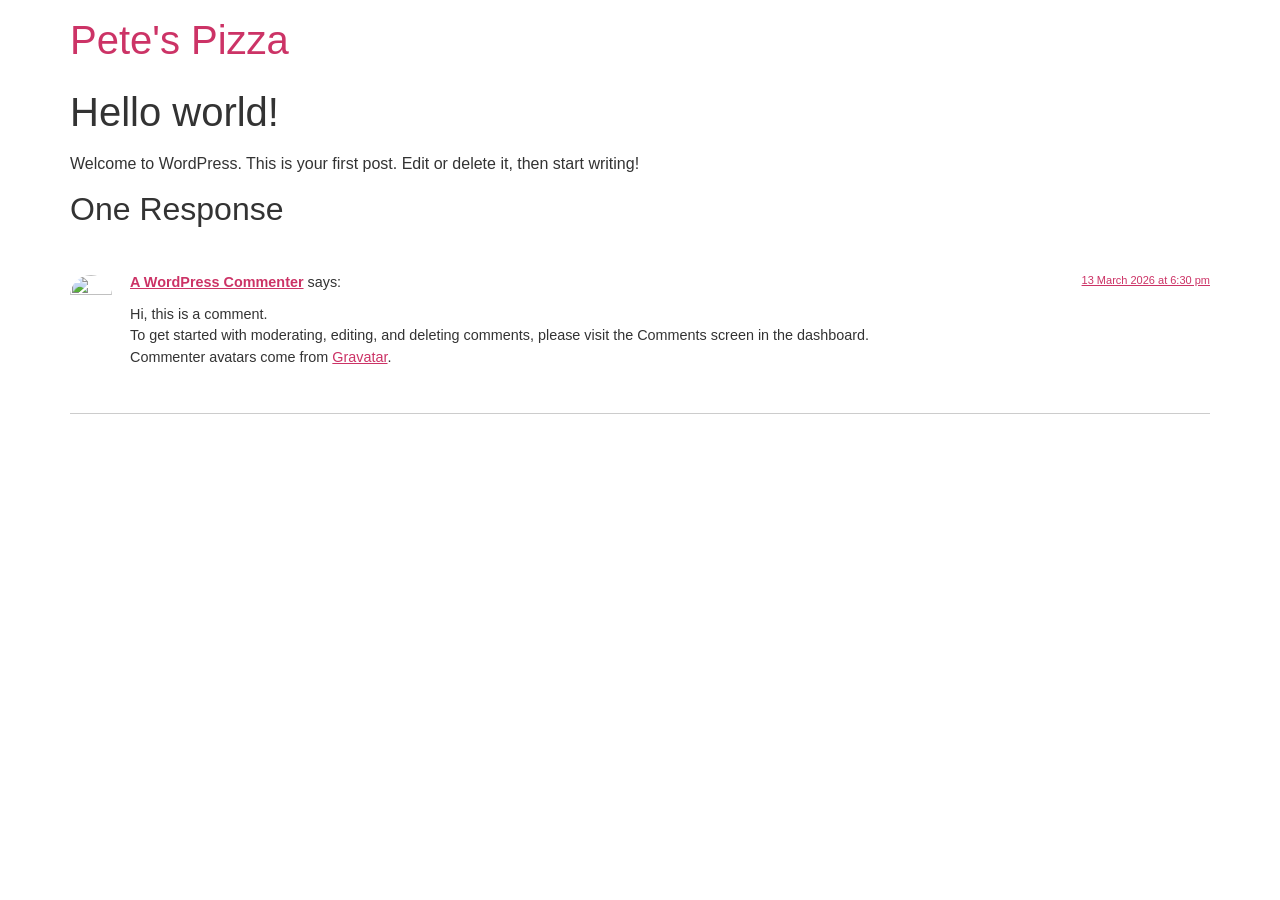
==== commit 95dca296: "deploy: 062dc6d9c34794f65a8d31cae1ee70ffb7c5ec3f" ====
--- a/hello-world/index.html
+++ b/hello-world/index.html
@@ -42,8 +42,8 @@
 </style>
 
 <link rel='stylesheet' id='dashicons-css' href='/wp-includes/css/dashicons.min.css?ver=6.9.4' media='all' />
-<link rel='stylesheet' id='al_product_styles-css' href='/wp-content/plugins/ecommerce-product-catalog/css/al_product.min.css?timestamp=1773443003&#038;ver=6.9.4' media='all' />
-<link rel='stylesheet' id='ic_blocks-css' href='/wp-content/plugins/ecommerce-product-catalog/includes/blocks/ic-blocks.min.css?timestamp=1773443003&#038;ver=6.9.4' media='all' />
+<link rel='stylesheet' id='al_product_styles-css' href='/wp-content/plugins/ecommerce-product-catalog/css/al_product.min.css?timestamp=1773443402&#038;ver=6.9.4' media='all' />
+<link rel='stylesheet' id='ic_blocks-css' href='/wp-content/plugins/ecommerce-product-catalog/includes/blocks/ic-blocks.min.css?timestamp=1773443402&#038;ver=6.9.4' media='all' />
 <style id='global-styles-inline-css'>
 :root{--wp--preset--aspect-ratio--square: 1;--wp--preset--aspect-ratio--4-3: 4/3;--wp--preset--aspect-ratio--3-4: 3/4;--wp--preset--aspect-ratio--3-2: 3/2;--wp--preset--aspect-ratio--2-3: 2/3;--wp--preset--aspect-ratio--16-9: 16/9;--wp--preset--aspect-ratio--9-16: 9/16;--wp--preset--color--black: #000000;--wp--preset--color--cyan-bluish-gray: #abb8c3;--wp--preset--color--white: #ffffff;--wp--preset--color--pale-pink: #f78da7;--wp--preset--color--vivid-red: #cf2e2e;--wp--preset--color--luminous-vivid-orange: #ff6900;--wp--preset--color--luminous-vivid-amber: #fcb900;--wp--preset--color--light-green-cyan: #7bdcb5;--wp--preset--color--vivid-green-cyan: #00d084;--wp--preset--color--pale-cyan-blue: #8ed1fc;--wp--preset--color--vivid-cyan-blue: #0693e3;--wp--preset--color--vivid-purple: #9b51e0;--wp--preset--gradient--vivid-cyan-blue-to-vivid-purple: linear-gradient(135deg,rgb(6,147,227) 0%,rgb(155,81,224) 100%);--wp--preset--gradient--light-green-cyan-to-vivid-green-cyan: linear-gradient(135deg,rgb(122,220,180) 0%,rgb(0,208,130) 100%);--wp--preset--gradient--luminous-vivid-amber-to-luminous-vivid-orange: linear-gradient(135deg,rgb(252,185,0) 0%,rgb(255,105,0) 100%);--wp--preset--gradient--luminous-vivid-orange-to-vivid-red: linear-gradient(135deg,rgb(255,105,0) 0%,rgb(207,46,46) 100%);--wp--preset--gradient--very-light-gray-to-cyan-bluish-gray: linear-gradient(135deg,rgb(238,238,238) 0%,rgb(169,184,195) 100%);--wp--preset--gradient--cool-to-warm-spectrum: linear-gradient(135deg,rgb(74,234,220) 0%,rgb(151,120,209) 20%,rgb(207,42,186) 40%,rgb(238,44,130) 60%,rgb(251,105,98) 80%,rgb(254,248,76) 100%);--wp--preset--gradient--blush-light-purple: linear-gradient(135deg,rgb(255,206,236) 0%,rgb(152,150,240) 100%);--wp--preset--gradient--blush-bordeaux: linear-gradient(135deg,rgb(254,205,165) 0%,rgb(254,45,45) 50%,rgb(107,0,62) 100%);--wp--preset--gradient--luminous-dusk: linear-gradient(135deg,rgb(255,203,112) 0%,rgb(199,81,192) 50%,rgb(65,88,208) 100%);--wp--preset--gradient--pale-ocean: linear-gradient(135deg,rgb(255,245,203) 0%,rgb(182,227,212) 50%,rgb(51,167,181) 100%);--wp--preset--gradient--electric-grass: linear-gradient(135deg,rgb(202,248,128) 0%,rgb(113,206,126) 100%);--wp--preset--gradient--midnight: linear-gradient(135deg,rgb(2,3,129) 0%,rgb(40,116,252) 100%);--wp--preset--font-size--small: 13px;--wp--preset--font-size--medium: 20px;--wp--preset--font-size--large: 36px;--wp--preset--font-size--x-large: 42px;--wp--preset--spacing--20: 0.44rem;--wp--preset--spacing--30: 0.67rem;--wp--preset--spacing--40: 1rem;--wp--preset--spacing--50: 1.5rem;--wp--preset--spacing--60: 2.25rem;--wp--preset--spacing--70: 3.38rem;--wp--preset--spacing--80: 5.06rem;--wp--preset--shadow--natural: 6px 6px 9px rgba(0, 0, 0, 0.2);--wp--preset--shadow--deep: 12px 12px 50px rgba(0, 0, 0, 0.4);--wp--preset--shadow--sharp: 6px 6px 0px rgba(0, 0, 0, 0.2);--wp--preset--shadow--outlined: 6px 6px 0px -3px rgb(255, 255, 255), 6px 6px rgb(0, 0, 0);--wp--preset--shadow--crisp: 6px 6px 0px rgb(0, 0, 0);}:root { --wp--style--global--content-size: 800px;--wp--style--global--wide-size: 1200px; }:where(body) { margin: 0; }.wp-site-blocks > .alignleft { float: left; margin-right: 2em; }.wp-site-blocks > .alignright { float: right; margin-left: 2em; }.wp-site-blocks > .aligncenter { justify-content: center; margin-left: auto; margin-right: auto; }:where(.wp-site-blocks) > * { margin-block-start: 24px; margin-block-end: 0; }:where(.wp-site-blocks) > :first-child { margin-block-start: 0; }:where(.wp-site-blocks) > :last-child { margin-block-end: 0; }:root { --wp--style--block-gap: 24px; }:root :where(.is-layout-flow) > :first-child{margin-block-start: 0;}:root :where(.is-layout-flow) > :last-child{margin-block-end: 0;}:root :where(.is-layout-flow) > *{margin-block-start: 24px;margin-block-end: 0;}:root :where(.is-layout-constrained) > :first-child{margin-block-start: 0;}:root :where(.is-layout-constrained) > :last-child{margin-block-end: 0;}:root :where(.is-layout-constrained) > *{margin-block-start: 24px;margin-block-end: 0;}:root :where(.is-layout-flex){gap: 24px;}:root :where(.is-layout-grid){gap: 24px;}.is-layout-flow > .alignleft{float: left;margin-inline-start: 0;margin-inline-end: 2em;}.is-layout-flow > .alignright{float: right;margin-inline-start: 2em;margin-inline-end: 0;}.is-layout-flow > .aligncenter{margin-left: auto !important;margin-right: auto !important;}.is-layout-constrained > .alignleft{float: left;margin-inline-start: 0;margin-inline-end: 2em;}.is-layout-constrained > .alignright{float: right;margin-inline-start: 2em;margin-inline-end: 0;}.is-layout-constrained > .aligncenter{margin-left: auto !important;margin-right: auto !important;}.is-layout-constrained > :where(:not(.alignleft):not(.alignright):not(.alignfull)){max-width: var(--wp--style--global--content-size);margin-left: auto !important;margin-right: auto !important;}.is-layout-constrained > .alignwide{max-width: var(--wp--style--global--wide-size);}body .is-layout-flex{display: flex;}.is-layout-flex{flex-wrap: wrap;align-items: center;}.is-layout-flex > :is(*, div){margin: 0;}body .is-layout-grid{display: grid;}.is-layout-grid > :is(*, div){margin: 0;}body{padding-top: 0px;padding-right: 0px;padding-bottom: 0px;padding-left: 0px;}a:where(:not(.wp-element-button)){text-decoration: underline;}:root :where(.wp-element-button, .wp-block-button__link){background-color: #32373c;border-width: 0;color: #fff;font-family: inherit;font-size: inherit;font-style: inherit;font-weight: inherit;letter-spacing: inherit;line-height: inherit;padding-top: calc(0.667em + 2px);padding-right: calc(1.333em + 2px);padding-bottom: calc(0.667em + 2px);padding-left: calc(1.333em + 2px);text-decoration: none;text-transform: inherit;}.has-black-color{color: var(--wp--preset--color--black) !important;}.has-cyan-bluish-gray-color{color: var(--wp--preset--color--cyan-bluish-gray) !important;}.has-white-color{color: var(--wp--preset--color--white) !important;}.has-pale-pink-color{color: var(--wp--preset--color--pale-pink) !important;}.has-vivid-red-color{color: var(--wp--preset--color--vivid-red) !important;}.has-luminous-vivid-orange-color{color: var(--wp--preset--color--luminous-vivid-orange) !important;}.has-luminous-vivid-amber-color{color: var(--wp--preset--color--luminous-vivid-amber) !important;}.has-light-green-cyan-color{color: var(--wp--preset--color--light-green-cyan) !important;}.has-vivid-green-cyan-color{color: var(--wp--preset--color--vivid-green-cyan) !important;}.has-pale-cyan-blue-color{color: var(--wp--preset--color--pale-cyan-blue) !important;}.has-vivid-cyan-blue-color{color: var(--wp--preset--color--vivid-cyan-blue) !important;}.has-vivid-purple-color{color: var(--wp--preset--color--vivid-purple) !important;}.has-black-background-color{background-color: var(--wp--preset--color--black) !important;}.has-cyan-bluish-gray-background-color{background-color: var(--wp--preset--color--cyan-bluish-gray) !important;}.has-white-background-color{background-color: var(--wp--preset--color--white) !important;}.has-pale-pink-background-color{background-color: var(--wp--preset--color--pale-pink) !important;}.has-vivid-red-background-color{background-color: var(--wp--preset--color--vivid-red) !important;}.has-luminous-vivid-orange-background-color{background-color: var(--wp--preset--color--luminous-vivid-orange) !important;}.has-luminous-vivid-amber-background-color{background-color: var(--wp--preset--color--luminous-vivid-amber) !important;}.has-light-green-cyan-background-color{background-color: var(--wp--preset--color--light-green-cyan) !important;}.has-vivid-green-cyan-background-color{background-color: var(--wp--preset--color--vivid-green-cyan) !important;}.has-pale-cyan-blue-background-color{background-color: var(--wp--preset--color--pale-cyan-blue) !important;}.has-vivid-cyan-blue-background-color{background-color: var(--wp--preset--color--vivid-cyan-blue) !important;}.has-vivid-purple-background-color{background-color: var(--wp--preset--color--vivid-purple) !important;}.has-black-border-color{border-color: var(--wp--preset--color--black) !important;}.has-cyan-bluish-gray-border-color{border-color: var(--wp--preset--color--cyan-bluish-gray) !important;}.has-white-border-color{border-color: var(--wp--preset--color--white) !important;}.has-pale-pink-border-color{border-color: var(--wp--preset--color--pale-pink) !important;}.has-vivid-red-border-color{border-color: var(--wp--preset--color--vivid-red) !important;}.has-luminous-vivid-orange-border-color{border-color: var(--wp--preset--color--luminous-vivid-orange) !important;}.has-luminous-vivid-amber-border-color{border-color: var(--wp--preset--color--luminous-vivid-amber) !important;}.has-light-green-cyan-border-color{border-color: var(--wp--preset--color--light-green-cyan) !important;}.has-vivid-green-cyan-border-color{border-color: var(--wp--preset--color--vivid-green-cyan) !important;}.has-pale-cyan-blue-border-color{border-color: var(--wp--preset--color--pale-cyan-blue) !important;}.has-vivid-cyan-blue-border-color{border-color: var(--wp--preset--color--vivid-cyan-blue) !important;}.has-vivid-purple-border-color{border-color: var(--wp--preset--color--vivid-purple) !important;}.has-vivid-cyan-blue-to-vivid-purple-gradient-background{background: var(--wp--preset--gradient--vivid-cyan-blue-to-vivid-purple) !important;}.has-light-green-cyan-to-vivid-green-cyan-gradient-background{background: var(--wp--preset--gradient--light-green-cyan-to-vivid-green-cyan) !important;}.has-luminous-vivid-amber-to-luminous-vivid-orange-gradient-background{background: var(--wp--preset--gradient--luminous-vivid-amber-to-luminous-vivid-orange) !important;}.has-luminous-vivid-orange-to-vivid-red-gradient-background{background: var(--wp--preset--gradient--luminous-vivid-orange-to-vivid-red) !important;}.has-very-light-gray-to-cyan-bluish-gray-gradient-background{background: var(--wp--preset--gradient--very-light-gray-to-cyan-bluish-gray) !important;}.has-cool-to-warm-spectrum-gradient-background{background: var(--wp--preset--gradient--cool-to-warm-spectrum) !important;}.has-blush-light-purple-gradient-background{background: var(--wp--preset--gradient--blush-light-purple) !important;}.has-blush-bordeaux-gradient-background{background: var(--wp--preset--gradient--blush-bordeaux) !important;}.has-luminous-dusk-gradient-background{background: var(--wp--preset--gradient--luminous-dusk) !important;}.has-pale-ocean-gradient-background{background: var(--wp--preset--gradient--pale-ocean) !important;}.has-electric-grass-gradient-background{background: var(--wp--preset--gradient--electric-grass) !important;}.has-midnight-gradient-background{background: var(--wp--preset--gradient--midnight) !important;}.has-small-font-size{font-size: var(--wp--preset--font-size--small) !important;}.has-medium-font-size{font-size: var(--wp--preset--font-size--medium) !important;}.has-large-font-size{font-size: var(--wp--preset--font-size--large) !important;}.has-x-large-font-size{font-size: var(--wp--preset--font-size--x-large) !important;}
 /*# sourceURL=global-styles-inline-css */
@@ -75,9 +75,6 @@
 			</div>
 						</div>
 
-			<nav class="site-navigation" aria-label="Main menu">
-			<ul id="menu-products" class="menu"><li id="menu-item-27" class="menu-item menu-item-type-post_type menu-item-object-page menu-item-27"><a href="/products/">Products</a></li>
-</ul>		</nav>
 	</header>
 
 <main id="content" class="site-main post-1 post type-post status-publish format-standard hentry category-uncategorized">
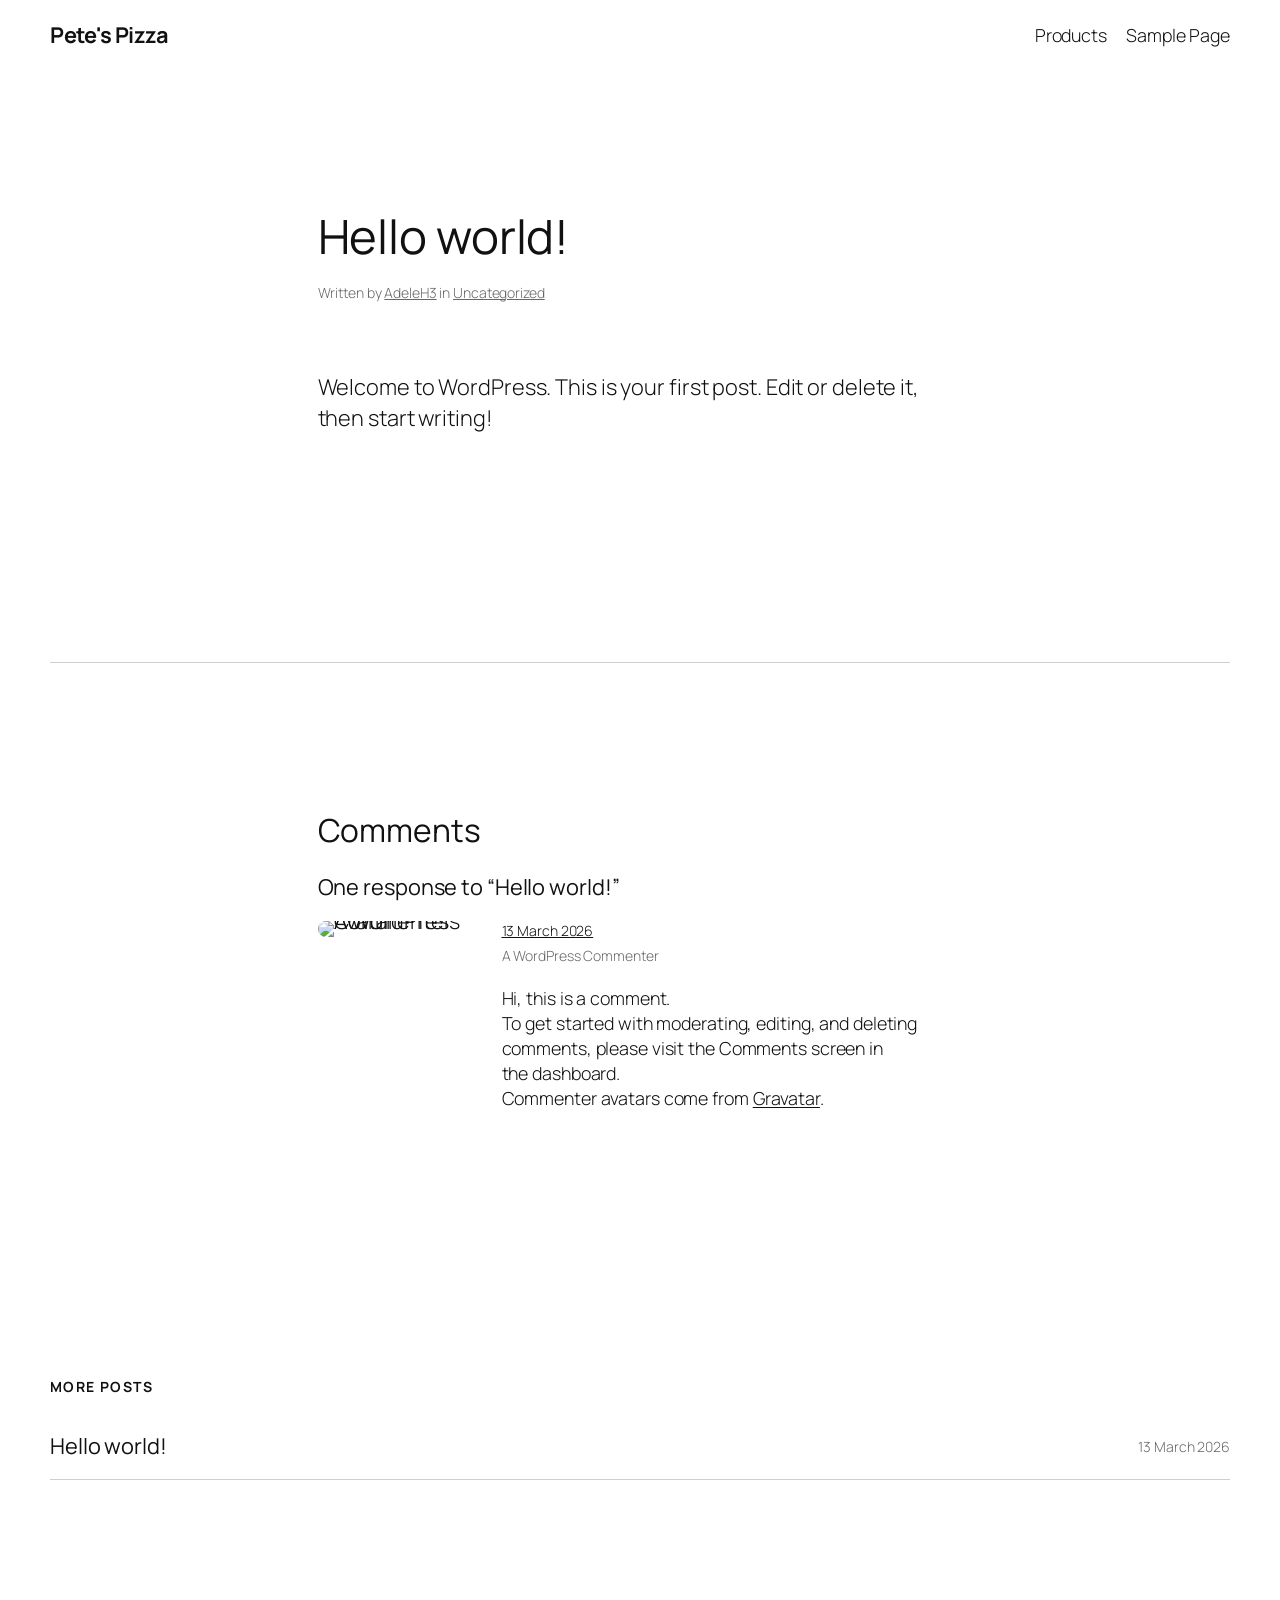
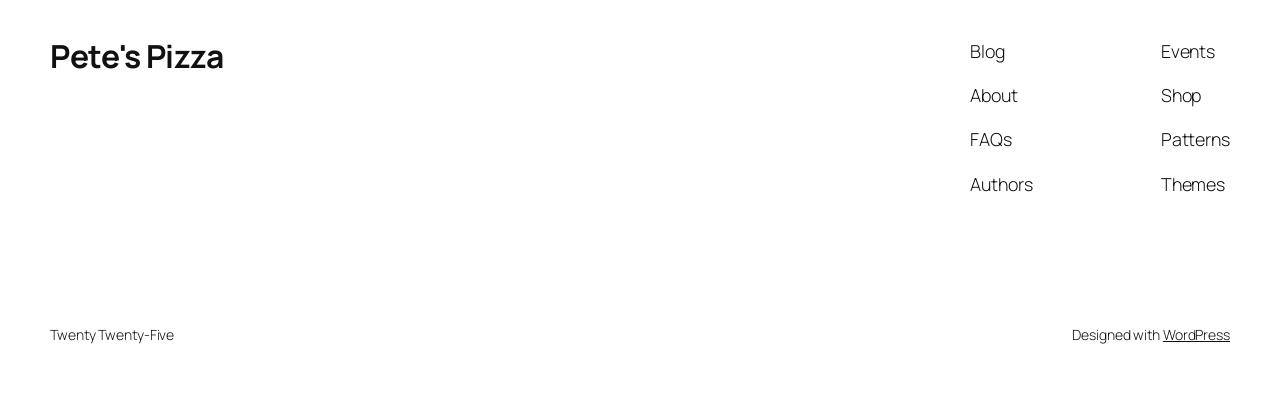
==== commit cc723975: "deploy: b3367ff4db6038950250900067a8ac0486c03758" ====
--- a/hello-world/index.html
+++ b/hello-world/index.html
@@ -1,11 +1,10 @@
-<!doctype html>
+<!DOCTYPE html>
 <html lang="en-CA">
 <head>
-	<meta charset="UTF-8">
-	<meta name="viewport" content="width=device-width, initial-scale=1">
-	<link rel="profile" href="https://gmpg.org/xfn/11">
-	<title>Hello world! &#8211; Pete&#039;s Pizza</title>
+	<meta charset="UTF-8" />
+	<meta name="viewport" content="width=device-width, initial-scale=1" />
 <meta name='robots' content='max-image-preview:large' />
+<title>Hello world! &#8211; Pete&#039;s Pizza</title>
 <link rel='dns-prefetch' href='//localhost' />
 <link rel="alternate" type="application/rss+xml" title="Pete&#039;s Pizza &raquo; Feed" href="/feed/" />
 <link rel="alternate" type="application/rss+xml" title="Pete&#039;s Pizza &raquo; Comments Feed" href="/comments/feed/" />
@@ -15,6 +14,127 @@
 <style id='wp-img-auto-sizes-contain-inline-css'>
 img:is([sizes=auto i],[sizes^="auto," i]){contain-intrinsic-size:3000px 1500px}
 /*# sourceURL=wp-img-auto-sizes-contain-inline-css */
+</style>
+<style id='wp-block-site-title-inline-css'>
+.wp-block-site-title{box-sizing:border-box}.wp-block-site-title :where(a){color:inherit;font-family:inherit;font-size:inherit;font-style:inherit;font-weight:inherit;letter-spacing:inherit;line-height:inherit;text-decoration:inherit}
+/*# sourceURL=/wp-includes/blocks/site-title/style.min.css */
+</style>
+<style id='wp-block-page-list-inline-css'>
+.wp-block-navigation .wp-block-page-list{align-items:var(--navigation-layout-align,initial);background-color:inherit;display:flex;flex-direction:var(--navigation-layout-direction,initial);flex-wrap:var(--navigation-layout-wrap,wrap);justify-content:var(--navigation-layout-justify,initial)}.wp-block-navigation .wp-block-navigation-item{background-color:inherit}.wp-block-page-list{box-sizing:border-box}
+/*# sourceURL=/wp-includes/blocks/page-list/style.min.css */
+</style>
+<style id='wp-block-navigation-inline-css'>
+.wp-block-navigation{position:relative}.wp-block-navigation ul{margin-bottom:0;margin-left:0;margin-top:0;padding-left:0}.wp-block-navigation ul,.wp-block-navigation ul li{list-style:none;padding:0}.wp-block-navigation .wp-block-navigation-item{align-items:center;background-color:inherit;display:flex;position:relative}.wp-block-navigation .wp-block-navigation-item .wp-block-navigation__submenu-container:empty{display:none}.wp-block-navigation .wp-block-navigation-item__content{display:block;z-index:1}.wp-block-navigation .wp-block-navigation-item__content.wp-block-navigation-item__content{color:inherit}.wp-block-navigation.has-text-decoration-underline .wp-block-navigation-item__content,.wp-block-navigation.has-text-decoration-underline .wp-block-navigation-item__content:active,.wp-block-navigation.has-text-decoration-underline .wp-block-navigation-item__content:focus{text-decoration:underline}.wp-block-navigation.has-text-decoration-line-through .wp-block-navigation-item__content,.wp-block-navigation.has-text-decoration-line-through .wp-block-navigation-item__content:active,.wp-block-navigation.has-text-decoration-line-through .wp-block-navigation-item__content:focus{text-decoration:line-through}.wp-block-navigation :where(a),.wp-block-navigation :where(a:active),.wp-block-navigation :where(a:focus){text-decoration:none}.wp-block-navigation .wp-block-navigation__submenu-icon{align-self:center;background-color:inherit;border:none;color:currentColor;display:inline-block;font-size:inherit;height:.6em;line-height:0;margin-left:.25em;padding:0;width:.6em}.wp-block-navigation .wp-block-navigation__submenu-icon svg{display:inline-block;stroke:currentColor;height:inherit;margin-top:.075em;width:inherit}.wp-block-navigation{--navigation-layout-justification-setting:flex-start;--navigation-layout-direction:row;--navigation-layout-wrap:wrap;--navigation-layout-justify:flex-start;--navigation-layout-align:center}.wp-block-navigation.is-vertical{--navigation-layout-direction:column;--navigation-layout-justify:initial;--navigation-layout-align:flex-start}.wp-block-navigation.no-wrap{--navigation-layout-wrap:nowrap}.wp-block-navigation.items-justified-center{--navigation-layout-justification-setting:center;--navigation-layout-justify:center}.wp-block-navigation.items-justified-center.is-vertical{--navigation-layout-align:center}.wp-block-navigation.items-justified-right{--navigation-layout-justification-setting:flex-end;--navigation-layout-justify:flex-end}.wp-block-navigation.items-justified-right.is-vertical{--navigation-layout-align:flex-end}.wp-block-navigation.items-justified-space-between{--navigation-layout-justification-setting:space-between;--navigation-layout-justify:space-between}.wp-block-navigation .has-child .wp-block-navigation__submenu-container{align-items:normal;background-color:inherit;color:inherit;display:flex;flex-direction:column;opacity:0;position:absolute;z-index:2}@media not (prefers-reduced-motion){.wp-block-navigation .has-child .wp-block-navigation__submenu-container{transition:opacity .1s linear}}.wp-block-navigation .has-child .wp-block-navigation__submenu-container{height:0;overflow:hidden;visibility:hidden;width:0}.wp-block-navigation .has-child .wp-block-navigation__submenu-container>.wp-block-navigation-item>.wp-block-navigation-item__content{display:flex;flex-grow:1;padding:.5em 1em}.wp-block-navigation .has-child .wp-block-navigation__submenu-container>.wp-block-navigation-item>.wp-block-navigation-item__content .wp-block-navigation__submenu-icon{margin-left:auto;margin-right:0}.wp-block-navigation .has-child .wp-block-navigation__submenu-container .wp-block-navigation-item__content{margin:0}.wp-block-navigation .has-child .wp-block-navigation__submenu-container{left:-1px;top:100%}@media (min-width:782px){.wp-block-navigation .has-child .wp-block-navigation__submenu-container .wp-block-navigation__submenu-container{left:100%;top:-1px}.wp-block-navigation .has-child .wp-block-navigation__submenu-container .wp-block-navigation__submenu-container:before{background:#0000;content:"";display:block;height:100%;position:absolute;right:100%;width:.5em}.wp-block-navigation .has-child .wp-block-navigation__submenu-container .wp-block-navigation__submenu-icon{margin-right:.25em}.wp-block-navigation .has-child .wp-block-navigation__submenu-container .wp-block-navigation__submenu-icon svg{transform:rotate(-90deg)}}.wp-block-navigation .has-child .wp-block-navigation-submenu__toggle[aria-expanded=true]~.wp-block-navigation__submenu-container,.wp-block-navigation .has-child:not(.open-on-click):hover>.wp-block-navigation__submenu-container,.wp-block-navigation .has-child:not(.open-on-click):not(.open-on-hover-click):focus-within>.wp-block-navigation__submenu-container{height:auto;min-width:200px;opacity:1;overflow:visible;visibility:visible;width:auto}.wp-block-navigation.has-background .has-child .wp-block-navigation__submenu-container{left:0;top:100%}@media (min-width:782px){.wp-block-navigation.has-background .has-child .wp-block-navigation__submenu-container .wp-block-navigation__submenu-container{left:100%;top:0}}.wp-block-navigation-submenu{display:flex;position:relative}.wp-block-navigation-submenu .wp-block-navigation__submenu-icon svg{stroke:currentColor}button.wp-block-navigation-item__content{background-color:initial;border:none;color:currentColor;font-family:inherit;font-size:inherit;font-style:inherit;font-weight:inherit;letter-spacing:inherit;line-height:inherit;text-align:left;text-transform:inherit}.wp-block-navigation-submenu__toggle{cursor:pointer}.wp-block-navigation-submenu__toggle[aria-expanded=true]+.wp-block-navigation__submenu-icon>svg,.wp-block-navigation-submenu__toggle[aria-expanded=true]>svg{transform:rotate(180deg)}.wp-block-navigation-item.open-on-click .wp-block-navigation-submenu__toggle{padding-left:0;padding-right:.85em}.wp-block-navigation-item.open-on-click .wp-block-navigation-submenu__toggle+.wp-block-navigation__submenu-icon{margin-left:-.6em;pointer-events:none}.wp-block-navigation-item.open-on-click button.wp-block-navigation-item__content:not(.wp-block-navigation-submenu__toggle){padding:0}.wp-block-navigation .wp-block-page-list,.wp-block-navigation__container,.wp-block-navigation__responsive-close,.wp-block-navigation__responsive-container,.wp-block-navigation__responsive-container-content,.wp-block-navigation__responsive-dialog{gap:inherit}:where(.wp-block-navigation.has-background .wp-block-navigation-item a:not(.wp-element-button)),:where(.wp-block-navigation.has-background .wp-block-navigation-submenu a:not(.wp-element-button)){padding:.5em 1em}:where(.wp-block-navigation .wp-block-navigation__submenu-container .wp-block-navigation-item a:not(.wp-element-button)),:where(.wp-block-navigation .wp-block-navigation__submenu-container .wp-block-navigation-submenu a:not(.wp-element-button)),:where(.wp-block-navigation .wp-block-navigation__submenu-container .wp-block-navigation-submenu button.wp-block-navigation-item__content),:where(.wp-block-navigation .wp-block-navigation__submenu-container .wp-block-pages-list__item button.wp-block-navigation-item__content){padding:.5em 1em}.wp-block-navigation.items-justified-right .wp-block-navigation__container .has-child .wp-block-navigation__submenu-container,.wp-block-navigation.items-justified-right .wp-block-page-list>.has-child .wp-block-navigation__submenu-container,.wp-block-navigation.items-justified-space-between .wp-block-page-list>.has-child:last-child .wp-block-navigation__submenu-container,.wp-block-navigation.items-justified-space-between>.wp-block-navigation__container>.has-child:last-child .wp-block-navigation__submenu-container{left:auto;right:0}.wp-block-navigation.items-justified-right .wp-block-navigation__container .has-child .wp-block-navigation__submenu-container .wp-block-navigation__submenu-container,.wp-block-navigation.items-justified-right .wp-block-page-list>.has-child .wp-block-navigation__submenu-container .wp-block-navigation__submenu-container,.wp-block-navigation.items-justified-space-between .wp-block-page-list>.has-child:last-child .wp-block-navigation__submenu-container .wp-block-navigation__submenu-container,.wp-block-navigation.items-justified-space-between>.wp-block-navigation__container>.has-child:last-child .wp-block-navigation__submenu-container .wp-block-navigation__submenu-container{left:-1px;right:-1px}@media (min-width:782px){.wp-block-navigation.items-justified-right .wp-block-navigation__container .has-child .wp-block-navigation__submenu-container .wp-block-navigation__submenu-container,.wp-block-navigation.items-justified-right .wp-block-page-list>.has-child .wp-block-navigation__submenu-container .wp-block-navigation__submenu-container,.wp-block-navigation.items-justified-space-between .wp-block-page-list>.has-child:last-child .wp-block-navigation__submenu-container .wp-block-navigation__submenu-container,.wp-block-navigation.items-justified-space-between>.wp-block-navigation__container>.has-child:last-child .wp-block-navigation__submenu-container .wp-block-navigation__submenu-container{left:auto;right:100%}}.wp-block-navigation:not(.has-background) .wp-block-navigation__submenu-container{background-color:#fff;border:1px solid #00000026}.wp-block-navigation.has-background .wp-block-navigation__submenu-container{background-color:inherit}.wp-block-navigation:not(.has-text-color) .wp-block-navigation__submenu-container{color:#000}.wp-block-navigation__container{align-items:var(--navigation-layout-align,initial);display:flex;flex-direction:var(--navigation-layout-direction,initial);flex-wrap:var(--navigation-layout-wrap,wrap);justify-content:var(--navigation-layout-justify,initial);list-style:none;margin:0;padding-left:0}.wp-block-navigation__container .is-responsive{display:none}.wp-block-navigation__container:only-child,.wp-block-page-list:only-child{flex-grow:1}@keyframes overlay-menu__fade-in-animation{0%{opacity:0;transform:translateY(.5em)}to{opacity:1;transform:translateY(0)}}.wp-block-navigation__responsive-container{bottom:0;display:none;left:0;position:fixed;right:0;top:0}.wp-block-navigation__responsive-container :where(.wp-block-navigation-item a){color:inherit}.wp-block-navigation__responsive-container .wp-block-navigation__responsive-container-content{align-items:var(--navigation-layout-align,initial);display:flex;flex-direction:var(--navigation-layout-direction,initial);flex-wrap:var(--navigation-layout-wrap,wrap);justify-content:var(--navigation-layout-justify,initial)}.wp-block-navigation__responsive-container:not(.is-menu-open.is-menu-open){background-color:inherit!important;color:inherit!important}.wp-block-navigation__responsive-container.is-menu-open{background-color:inherit;display:flex;flex-direction:column}@media not (prefers-reduced-motion){.wp-block-navigation__responsive-container.is-menu-open{animation:overlay-menu__fade-in-animation .1s ease-out;animation-fill-mode:forwards}}.wp-block-navigation__responsive-container.is-menu-open{overflow:auto;padding:clamp(1rem,var(--wp--style--root--padding-top),20rem) clamp(1rem,var(--wp--style--root--padding-right),20rem) clamp(1rem,var(--wp--style--root--padding-bottom),20rem) clamp(1rem,var(--wp--style--root--padding-left),20rem);z-index:100000}.wp-block-navigation__responsive-container.is-menu-open .wp-block-navigation__responsive-container-content{align-items:var(--navigation-layout-justification-setting,inherit);display:flex;flex-direction:column;flex-wrap:nowrap;overflow:visible;padding-top:calc(2rem + 24px)}.wp-block-navigation__responsive-container.is-menu-open .wp-block-navigation__responsive-container-content,.wp-block-navigation__responsive-container.is-menu-open .wp-block-navigation__responsive-container-content .wp-block-navigation__container,.wp-block-navigation__responsive-container.is-menu-open .wp-block-navigation__responsive-container-content .wp-block-page-list{justify-content:flex-start}.wp-block-navigation__responsive-container.is-menu-open .wp-block-navigation__responsive-container-content .wp-block-navigation__submenu-icon{display:none}.wp-block-navigation__responsive-container.is-menu-open .wp-block-navigation__responsive-container-content .has-child .wp-block-navigation__submenu-container{border:none;height:auto;min-width:200px;opacity:1;overflow:initial;padding-left:2rem;padding-right:2rem;position:static;visibility:visible;width:auto}.wp-block-navigation__responsive-container.is-menu-open .wp-block-navigation__responsive-container-content .wp-block-navigation__container,.wp-block-navigation__responsive-container.is-menu-open .wp-block-navigation__responsive-container-content .wp-block-navigation__submenu-container{gap:inherit}.wp-block-navigation__responsive-container.is-menu-open .wp-block-navigation__responsive-container-content .wp-block-navigation__submenu-container{padding-top:var(--wp--style--block-gap,2em)}.wp-block-navigation__responsive-container.is-menu-open .wp-block-navigation__responsive-container-content .wp-block-navigation-item__content{padding:0}.wp-block-navigation__responsive-container.is-menu-open .wp-block-navigation__responsive-container-content .wp-block-navigation-item,.wp-block-navigation__responsive-container.is-menu-open .wp-block-navigation__responsive-container-content .wp-block-navigation__container,.wp-block-navigation__responsive-container.is-menu-open .wp-block-navigation__responsive-container-content .wp-block-page-list{align-items:var(--navigation-layout-justification-setting,initial);display:flex;flex-direction:column}.wp-block-navigation__responsive-container.is-menu-open .wp-block-navigation-item,.wp-block-navigation__responsive-container.is-menu-open .wp-block-navigation-item .wp-block-navigation__submenu-container,.wp-block-navigation__responsive-container.is-menu-open .wp-block-navigation__container,.wp-block-navigation__responsive-container.is-menu-open .wp-block-page-list{background:#0000!important;color:inherit!important}.wp-block-navigation__responsive-container.is-menu-open .wp-block-navigation__submenu-container.wp-block-navigation__submenu-container.wp-block-navigation__submenu-container.wp-block-navigation__submenu-container{left:auto;right:auto}@media (min-width:600px){.wp-block-navigation__responsive-container:not(.hidden-by-default):not(.is-menu-open){background-color:inherit;display:block;position:relative;width:100%;z-index:auto}.wp-block-navigation__responsive-container:not(.hidden-by-default):not(.is-menu-open) .wp-block-navigation__responsive-container-close{display:none}.wp-block-navigation__responsive-container.is-menu-open .wp-block-navigation__submenu-container.wp-block-navigation__submenu-container.wp-block-navigation__submenu-container.wp-block-navigation__submenu-container{left:0}}.wp-block-navigation:not(.has-background) .wp-block-navigation__responsive-container.is-menu-open{background-color:#fff}.wp-block-navigation:not(.has-text-color) .wp-block-navigation__responsive-container.is-menu-open{color:#000}.wp-block-navigation__toggle_button_label{font-size:1rem;font-weight:700}.wp-block-navigation__responsive-container-close,.wp-block-navigation__responsive-container-open{background:#0000;border:none;color:currentColor;cursor:pointer;margin:0;padding:0;text-transform:inherit;vertical-align:middle}.wp-block-navigation__responsive-container-close svg,.wp-block-navigation__responsive-container-open svg{fill:currentColor;display:block;height:24px;pointer-events:none;width:24px}.wp-block-navigation__responsive-container-open{display:flex}.wp-block-navigation__responsive-container-open.wp-block-navigation__responsive-container-open.wp-block-navigation__responsive-container-open{font-family:inherit;font-size:inherit;font-weight:inherit}@media (min-width:600px){.wp-block-navigation__responsive-container-open:not(.always-shown){display:none}}.wp-block-navigation__responsive-container-close{position:absolute;right:0;top:0;z-index:2}.wp-block-navigation__responsive-container-close.wp-block-navigation__responsive-container-close.wp-block-navigation__responsive-container-close{font-family:inherit;font-size:inherit;font-weight:inherit}.wp-block-navigation__responsive-close{width:100%}.has-modal-open .wp-block-navigation__responsive-close{margin-left:auto;margin-right:auto;max-width:var(--wp--style--global--wide-size,100%)}.wp-block-navigation__responsive-close:focus{outline:none}.is-menu-open .wp-block-navigation__responsive-close,.is-menu-open .wp-block-navigation__responsive-container-content,.is-menu-open .wp-block-navigation__responsive-dialog{box-sizing:border-box}.wp-block-navigation__responsive-dialog{position:relative}.has-modal-open .admin-bar .is-menu-open .wp-block-navigation__responsive-dialog{margin-top:46px}@media (min-width:782px){.has-modal-open .admin-bar .is-menu-open .wp-block-navigation__responsive-dialog{margin-top:32px}}html.has-modal-open{overflow:hidden}
+/*# sourceURL=/wp-includes/blocks/navigation/style.min.css */
+</style>
+<style id='wp-block-group-inline-css'>
+.wp-block-group{box-sizing:border-box}:where(.wp-block-group.wp-block-group-is-layout-constrained){position:relative}
+/*# sourceURL=/wp-includes/blocks/group/style.min.css */
+</style>
+<style id='wp-block-post-title-inline-css'>
+.wp-block-post-title{box-sizing:border-box;word-break:break-word}.wp-block-post-title :where(a){display:inline-block;font-family:inherit;font-size:inherit;font-style:inherit;font-weight:inherit;letter-spacing:inherit;line-height:inherit;text-decoration:inherit}
+/*# sourceURL=/wp-includes/blocks/post-title/style.min.css */
+</style>
+<style id='wp-block-paragraph-inline-css'>
+.is-small-text{font-size:.875em}.is-regular-text{font-size:1em}.is-large-text{font-size:2.25em}.is-larger-text{font-size:3em}.has-drop-cap:not(:focus):first-letter{float:left;font-size:8.4em;font-style:normal;font-weight:100;line-height:.68;margin:.05em .1em 0 0;text-transform:uppercase}body.rtl .has-drop-cap:not(:focus):first-letter{float:none;margin-left:.1em}p.has-drop-cap.has-background{overflow:hidden}:root :where(p.has-background){padding:1.25em 2.375em}:where(p.has-text-color:not(.has-link-color)) a{color:inherit}p.has-text-align-left[style*="writing-mode:vertical-lr"],p.has-text-align-right[style*="writing-mode:vertical-rl"]{rotate:180deg}
+/*# sourceURL=/wp-includes/blocks/paragraph/style.min.css */
+</style>
+<style id='wp-block-post-author-name-inline-css'>
+.wp-block-post-author-name{box-sizing:border-box}
+/*# sourceURL=/wp-includes/blocks/post-author-name/style.min.css */
+</style>
+<style id='wp-block-post-terms-inline-css'>
+.wp-block-post-terms{box-sizing:border-box}.wp-block-post-terms .wp-block-post-terms__separator{white-space:pre-wrap}
+/*# sourceURL=/wp-includes/blocks/post-terms/style.min.css */
+</style>
+<style id='wp-block-post-content-inline-css'>
+.wp-block-post-content{display:flow-root}
+/*# sourceURL=/wp-includes/blocks/post-content/style.min.css */
+</style>
+<style id='wp-block-post-navigation-link-inline-css'>
+.wp-block-post-navigation-link .wp-block-post-navigation-link__arrow-previous{display:inline-block;margin-right:1ch}.wp-block-post-navigation-link .wp-block-post-navigation-link__arrow-previous:not(.is-arrow-chevron){transform:scaleX(1)}.wp-block-post-navigation-link .wp-block-post-navigation-link__arrow-next{display:inline-block;margin-left:1ch}.wp-block-post-navigation-link .wp-block-post-navigation-link__arrow-next:not(.is-arrow-chevron){transform:scaleX(1)}.wp-block-post-navigation-link.has-text-align-left[style*="writing-mode: vertical-lr"],.wp-block-post-navigation-link.has-text-align-right[style*="writing-mode: vertical-rl"]{rotate:180deg}
+/*# sourceURL=/wp-includes/blocks/post-navigation-link/style.min.css */
+</style>
+<style id='wp-block-heading-inline-css'>
+h1:where(.wp-block-heading).has-background,h2:where(.wp-block-heading).has-background,h3:where(.wp-block-heading).has-background,h4:where(.wp-block-heading).has-background,h5:where(.wp-block-heading).has-background,h6:where(.wp-block-heading).has-background{padding:1.25em 2.375em}h1.has-text-align-left[style*=writing-mode]:where([style*=vertical-lr]),h1.has-text-align-right[style*=writing-mode]:where([style*=vertical-rl]),h2.has-text-align-left[style*=writing-mode]:where([style*=vertical-lr]),h2.has-text-align-right[style*=writing-mode]:where([style*=vertical-rl]),h3.has-text-align-left[style*=writing-mode]:where([style*=vertical-lr]),h3.has-text-align-right[style*=writing-mode]:where([style*=vertical-rl]),h4.has-text-align-left[style*=writing-mode]:where([style*=vertical-lr]),h4.has-text-align-right[style*=writing-mode]:where([style*=vertical-rl]),h5.has-text-align-left[style*=writing-mode]:where([style*=vertical-lr]),h5.has-text-align-right[style*=writing-mode]:where([style*=vertical-rl]),h6.has-text-align-left[style*=writing-mode]:where([style*=vertical-lr]),h6.has-text-align-right[style*=writing-mode]:where([style*=vertical-rl]){rotate:180deg}
+/*# sourceURL=/wp-includes/blocks/heading/style.min.css */
+</style>
+<style id='wp-block-avatar-inline-css'>
+.wp-block-avatar{line-height:0}.wp-block-avatar,.wp-block-avatar img{box-sizing:border-box}.wp-block-avatar.aligncenter{text-align:center}
+/*# sourceURL=/wp-includes/blocks/avatar/style.min.css */
+</style>
+<style id='wp-block-comment-date-inline-css'>
+.wp-block-comment-date{box-sizing:border-box}
+/*# sourceURL=/wp-includes/blocks/comment-date/style.min.css */
+</style>
+<style id='wp-block-comment-author-name-inline-css'>
+.wp-block-comment-author-name{box-sizing:border-box}
+/*# sourceURL=/wp-includes/blocks/comment-author-name/style.min.css */
+</style>
+<style id='wp-block-comment-content-inline-css'>
+.comment-awaiting-moderation{display:block;font-size:.875em;line-height:1.5}.wp-block-comment-content{box-sizing:border-box}
+/*# sourceURL=/wp-includes/blocks/comment-content/style.min.css */
+</style>
+<style id='wp-block-comment-template-inline-css'>
+.wp-block-comment-template{box-sizing:border-box;list-style:none;margin-bottom:0;max-width:100%;padding:0}.wp-block-comment-template li{clear:both}.wp-block-comment-template ol{list-style:none;margin-bottom:0;max-width:100%;padding-left:2rem}.wp-block-comment-template.alignleft{float:left}.wp-block-comment-template.aligncenter{margin-left:auto;margin-right:auto;width:fit-content}.wp-block-comment-template.alignright{float:right}
+/*# sourceURL=/wp-includes/blocks/comment-template/style.min.css */
+</style>
+<style id='wp-block-comments-inline-css'>
+.wp-block-post-comments{box-sizing:border-box}.wp-block-post-comments .alignleft{float:left}.wp-block-post-comments .alignright{float:right}.wp-block-post-comments .navigation:after{clear:both;content:"";display:table}.wp-block-post-comments .commentlist{clear:both;list-style:none;margin:0;padding:0}.wp-block-post-comments .commentlist .comment{min-height:2.25em;padding-left:3.25em}.wp-block-post-comments .commentlist .comment p{font-size:1em;line-height:1.8;margin:1em 0}.wp-block-post-comments .commentlist .children{list-style:none;margin:0;padding:0}.wp-block-post-comments .comment-author{line-height:1.5}.wp-block-post-comments .comment-author .avatar{border-radius:1.5em;display:block;float:left;height:2.5em;margin-right:.75em;margin-top:.5em;width:2.5em}.wp-block-post-comments .comment-author cite{font-style:normal}.wp-block-post-comments .comment-meta{font-size:.875em;line-height:1.5}.wp-block-post-comments .comment-meta b{font-weight:400}.wp-block-post-comments .comment-meta .comment-awaiting-moderation{display:block;margin-bottom:1em;margin-top:1em}.wp-block-post-comments .comment-body .commentmetadata{font-size:.875em}.wp-block-post-comments .comment-form-author label,.wp-block-post-comments .comment-form-comment label,.wp-block-post-comments .comment-form-email label,.wp-block-post-comments .comment-form-url label{display:block;margin-bottom:.25em}.wp-block-post-comments .comment-form input:not([type=submit]):not([type=checkbox]),.wp-block-post-comments .comment-form textarea{box-sizing:border-box;display:block;width:100%}.wp-block-post-comments .comment-form-cookies-consent{display:flex;gap:.25em}.wp-block-post-comments .comment-form-cookies-consent #wp-comment-cookies-consent{margin-top:.35em}.wp-block-post-comments .comment-reply-title{margin-bottom:0}.wp-block-post-comments .comment-reply-title :where(small){font-size:var(--wp--preset--font-size--medium,smaller);margin-left:.5em}.wp-block-post-comments .reply{font-size:.875em;margin-bottom:1.4em}.wp-block-post-comments input:not([type=submit]),.wp-block-post-comments textarea{border:1px solid #949494;font-family:inherit;font-size:1em}.wp-block-post-comments input:not([type=submit]):not([type=checkbox]),.wp-block-post-comments textarea{padding:calc(.667em + 2px)}:where(.wp-block-post-comments input[type=submit]){border:none}.wp-block-comments{box-sizing:border-box}
+/*# sourceURL=/wp-includes/blocks/comments/style.min.css */
+</style>
+<style id='wp-block-post-date-inline-css'>
+.wp-block-post-date{box-sizing:border-box}
+/*# sourceURL=/wp-includes/blocks/post-date/style.min.css */
+</style>
+<style id='wp-block-post-template-inline-css'>
+.wp-block-post-template{box-sizing:border-box;list-style:none;margin-bottom:0;margin-top:0;max-width:100%;padding:0}.wp-block-post-template.is-flex-container{display:flex;flex-direction:row;flex-wrap:wrap;gap:1.25em}.wp-block-post-template.is-flex-container>li{margin:0;width:100%}@media (min-width:600px){.wp-block-post-template.is-flex-container.is-flex-container.columns-2>li{width:calc(50% - .625em)}.wp-block-post-template.is-flex-container.is-flex-container.columns-3>li{width:calc(33.33333% - .83333em)}.wp-block-post-template.is-flex-container.is-flex-container.columns-4>li{width:calc(25% - .9375em)}.wp-block-post-template.is-flex-container.is-flex-container.columns-5>li{width:calc(20% - 1em)}.wp-block-post-template.is-flex-container.is-flex-container.columns-6>li{width:calc(16.66667% - 1.04167em)}}@media (max-width:600px){.wp-block-post-template-is-layout-grid.wp-block-post-template-is-layout-grid.wp-block-post-template-is-layout-grid.wp-block-post-template-is-layout-grid{grid-template-columns:1fr}}.wp-block-post-template-is-layout-constrained>li>.alignright,.wp-block-post-template-is-layout-flow>li>.alignright{float:right;margin-inline-end:0;margin-inline-start:2em}.wp-block-post-template-is-layout-constrained>li>.alignleft,.wp-block-post-template-is-layout-flow>li>.alignleft{float:left;margin-inline-end:2em;margin-inline-start:0}.wp-block-post-template-is-layout-constrained>li>.aligncenter,.wp-block-post-template-is-layout-flow>li>.aligncenter{margin-inline-end:auto;margin-inline-start:auto}
+/*# sourceURL=/wp-includes/blocks/post-template/style.min.css */
+</style>
+<style id='wp-block-spacer-inline-css'>
+.wp-block-spacer{clear:both}
+/*# sourceURL=/wp-includes/blocks/spacer/style.min.css */
+</style>
+<style id='wp-block-columns-inline-css'>
+.wp-block-columns{box-sizing:border-box;display:flex;flex-wrap:wrap!important}@media (min-width:782px){.wp-block-columns{flex-wrap:nowrap!important}}.wp-block-columns{align-items:normal!important}.wp-block-columns.are-vertically-aligned-top{align-items:flex-start}.wp-block-columns.are-vertically-aligned-center{align-items:center}.wp-block-columns.are-vertically-aligned-bottom{align-items:flex-end}@media (max-width:781px){.wp-block-columns:not(.is-not-stacked-on-mobile)>.wp-block-column{flex-basis:100%!important}}@media (min-width:782px){.wp-block-columns:not(.is-not-stacked-on-mobile)>.wp-block-column{flex-basis:0;flex-grow:1}.wp-block-columns:not(.is-not-stacked-on-mobile)>.wp-block-column[style*=flex-basis]{flex-grow:0}}.wp-block-columns.is-not-stacked-on-mobile{flex-wrap:nowrap!important}.wp-block-columns.is-not-stacked-on-mobile>.wp-block-column{flex-basis:0;flex-grow:1}.wp-block-columns.is-not-stacked-on-mobile>.wp-block-column[style*=flex-basis]{flex-grow:0}:where(.wp-block-columns){margin-bottom:1.75em}:where(.wp-block-columns.has-background){padding:1.25em 2.375em}.wp-block-column{flex-grow:1;min-width:0;overflow-wrap:break-word;word-break:break-word}.wp-block-column.is-vertically-aligned-top{align-self:flex-start}.wp-block-column.is-vertically-aligned-center{align-self:center}.wp-block-column.is-vertically-aligned-bottom{align-self:flex-end}.wp-block-column.is-vertically-aligned-stretch{align-self:stretch}.wp-block-column.is-vertically-aligned-bottom,.wp-block-column.is-vertically-aligned-center,.wp-block-column.is-vertically-aligned-top{width:100%}
+/*# sourceURL=/wp-includes/blocks/columns/style.min.css */
+</style>
+<style id='wp-block-navigation-link-inline-css'>
+.wp-block-navigation .wp-block-navigation-item__label{overflow-wrap:break-word}.wp-block-navigation .wp-block-navigation-item__description{display:none}.link-ui-tools{outline:1px solid #f0f0f0;padding:8px}.link-ui-block-inserter{padding-top:8px}.link-ui-block-inserter__back{margin-left:8px;text-transform:uppercase}
+/*# sourceURL=/wp-includes/blocks/navigation-link/style.min.css */
+</style>
+<style id='wp-block-library-inline-css'>
+:root{--wp-block-synced-color:#7a00df;--wp-block-synced-color--rgb:122,0,223;--wp-bound-block-color:var(--wp-block-synced-color);--wp-editor-canvas-background:#ddd;--wp-admin-theme-color:#007cba;--wp-admin-theme-color--rgb:0,124,186;--wp-admin-theme-color-darker-10:#006ba1;--wp-admin-theme-color-darker-10--rgb:0,107,160.5;--wp-admin-theme-color-darker-20:#005a87;--wp-admin-theme-color-darker-20--rgb:0,90,135;--wp-admin-border-width-focus:2px}@media (min-resolution:192dpi){:root{--wp-admin-border-width-focus:1.5px}}.wp-element-button{cursor:pointer}:root .has-very-light-gray-background-color{background-color:#eee}:root .has-very-dark-gray-background-color{background-color:#313131}:root .has-very-light-gray-color{color:#eee}:root .has-very-dark-gray-color{color:#313131}:root .has-vivid-green-cyan-to-vivid-cyan-blue-gradient-background{background:linear-gradient(135deg,#00d084,#0693e3)}:root .has-purple-crush-gradient-background{background:linear-gradient(135deg,#34e2e4,#4721fb 50%,#ab1dfe)}:root .has-hazy-dawn-gradient-background{background:linear-gradient(135deg,#faaca8,#dad0ec)}:root .has-subdued-olive-gradient-background{background:linear-gradient(135deg,#fafae1,#67a671)}:root .has-atomic-cream-gradient-background{background:linear-gradient(135deg,#fdd79a,#004a59)}:root .has-nightshade-gradient-background{background:linear-gradient(135deg,#330968,#31cdcf)}:root .has-midnight-gradient-background{background:linear-gradient(135deg,#020381,#2874fc)}:root{--wp--preset--font-size--normal:16px;--wp--preset--font-size--huge:42px}.has-regular-font-size{font-size:1em}.has-larger-font-size{font-size:2.625em}.has-normal-font-size{font-size:var(--wp--preset--font-size--normal)}.has-huge-font-size{font-size:var(--wp--preset--font-size--huge)}.has-text-align-center{text-align:center}.has-text-align-left{text-align:left}.has-text-align-right{text-align:right}.has-fit-text{white-space:nowrap!important}#end-resizable-editor-section{display:none}.aligncenter{clear:both}.items-justified-left{justify-content:flex-start}.items-justified-center{justify-content:center}.items-justified-right{justify-content:flex-end}.items-justified-space-between{justify-content:space-between}.screen-reader-text{border:0;clip-path:inset(50%);height:1px;margin:-1px;overflow:hidden;padding:0;position:absolute;width:1px;word-wrap:normal!important}.screen-reader-text:focus{background-color:#ddd;clip-path:none;color:#444;display:block;font-size:1em;height:auto;left:5px;line-height:normal;padding:15px 23px 14px;text-decoration:none;top:5px;width:auto;z-index:100000}html :where(.has-border-color){border-style:solid}html :where([style*=border-top-color]){border-top-style:solid}html :where([style*=border-right-color]){border-right-style:solid}html :where([style*=border-bottom-color]){border-bottom-style:solid}html :where([style*=border-left-color]){border-left-style:solid}html :where([style*=border-width]){border-style:solid}html :where([style*=border-top-width]){border-top-style:solid}html :where([style*=border-right-width]){border-right-style:solid}html :where([style*=border-bottom-width]){border-bottom-style:solid}html :where([style*=border-left-width]){border-left-style:solid}html :where(img[class*=wp-image-]){height:auto;max-width:100%}:where(figure){margin:0 0 1em}html :where(.is-position-sticky){--wp-admin--admin-bar--position-offset:var(--wp-admin--admin-bar--height,0px)}@media screen and (max-width:600px){html :where(.is-position-sticky){--wp-admin--admin-bar--position-offset:0px}}
+/*# sourceURL=/wp-includes/css/dist/block-library/common.min.css */
+</style>
+<style id='global-styles-inline-css'>
+:root{--wp--preset--aspect-ratio--square: 1;--wp--preset--aspect-ratio--4-3: 4/3;--wp--preset--aspect-ratio--3-4: 3/4;--wp--preset--aspect-ratio--3-2: 3/2;--wp--preset--aspect-ratio--2-3: 2/3;--wp--preset--aspect-ratio--16-9: 16/9;--wp--preset--aspect-ratio--9-16: 9/16;--wp--preset--color--black: #000000;--wp--preset--color--cyan-bluish-gray: #abb8c3;--wp--preset--color--white: #ffffff;--wp--preset--color--pale-pink: #f78da7;--wp--preset--color--vivid-red: #cf2e2e;--wp--preset--color--luminous-vivid-orange: #ff6900;--wp--preset--color--luminous-vivid-amber: #fcb900;--wp--preset--color--light-green-cyan: #7bdcb5;--wp--preset--color--vivid-green-cyan: #00d084;--wp--preset--color--pale-cyan-blue: #8ed1fc;--wp--preset--color--vivid-cyan-blue: #0693e3;--wp--preset--color--vivid-purple: #9b51e0;--wp--preset--color--base: #FFFFFF;--wp--preset--color--contrast: #111111;--wp--preset--color--accent-1: #FFEE58;--wp--preset--color--accent-2: #F6CFF4;--wp--preset--color--accent-3: #503AA8;--wp--preset--color--accent-4: #686868;--wp--preset--color--accent-5: #FBFAF3;--wp--preset--color--accent-6: color-mix(in srgb, currentColor 20%, transparent);--wp--preset--gradient--vivid-cyan-blue-to-vivid-purple: linear-gradient(135deg,rgb(6,147,227) 0%,rgb(155,81,224) 100%);--wp--preset--gradient--light-green-cyan-to-vivid-green-cyan: linear-gradient(135deg,rgb(122,220,180) 0%,rgb(0,208,130) 100%);--wp--preset--gradient--luminous-vivid-amber-to-luminous-vivid-orange: linear-gradient(135deg,rgb(252,185,0) 0%,rgb(255,105,0) 100%);--wp--preset--gradient--luminous-vivid-orange-to-vivid-red: linear-gradient(135deg,rgb(255,105,0) 0%,rgb(207,46,46) 100%);--wp--preset--gradient--very-light-gray-to-cyan-bluish-gray: linear-gradient(135deg,rgb(238,238,238) 0%,rgb(169,184,195) 100%);--wp--preset--gradient--cool-to-warm-spectrum: linear-gradient(135deg,rgb(74,234,220) 0%,rgb(151,120,209) 20%,rgb(207,42,186) 40%,rgb(238,44,130) 60%,rgb(251,105,98) 80%,rgb(254,248,76) 100%);--wp--preset--gradient--blush-light-purple: linear-gradient(135deg,rgb(255,206,236) 0%,rgb(152,150,240) 100%);--wp--preset--gradient--blush-bordeaux: linear-gradient(135deg,rgb(254,205,165) 0%,rgb(254,45,45) 50%,rgb(107,0,62) 100%);--wp--preset--gradient--luminous-dusk: linear-gradient(135deg,rgb(255,203,112) 0%,rgb(199,81,192) 50%,rgb(65,88,208) 100%);--wp--preset--gradient--pale-ocean: linear-gradient(135deg,rgb(255,245,203) 0%,rgb(182,227,212) 50%,rgb(51,167,181) 100%);--wp--preset--gradient--electric-grass: linear-gradient(135deg,rgb(202,248,128) 0%,rgb(113,206,126) 100%);--wp--preset--gradient--midnight: linear-gradient(135deg,rgb(2,3,129) 0%,rgb(40,116,252) 100%);--wp--preset--font-size--small: 0.875rem;--wp--preset--font-size--medium: clamp(1rem, 1rem + ((1vw - 0.2rem) * 0.196), 1.125rem);--wp--preset--font-size--large: clamp(1.125rem, 1.125rem + ((1vw - 0.2rem) * 0.392), 1.375rem);--wp--preset--font-size--x-large: clamp(1.75rem, 1.75rem + ((1vw - 0.2rem) * 0.392), 2rem);--wp--preset--font-size--xx-large: clamp(2.15rem, 2.15rem + ((1vw - 0.2rem) * 1.333), 3rem);--wp--preset--font-family--manrope: Manrope, sans-serif;--wp--preset--font-family--fira-code: "Fira Code", monospace;--wp--preset--spacing--20: 10px;--wp--preset--spacing--30: 20px;--wp--preset--spacing--40: 30px;--wp--preset--spacing--50: clamp(30px, 5vw, 50px);--wp--preset--spacing--60: clamp(30px, 7vw, 70px);--wp--preset--spacing--70: clamp(50px, 7vw, 90px);--wp--preset--spacing--80: clamp(70px, 10vw, 140px);--wp--preset--shadow--natural: 6px 6px 9px rgba(0, 0, 0, 0.2);--wp--preset--shadow--deep: 12px 12px 50px rgba(0, 0, 0, 0.4);--wp--preset--shadow--sharp: 6px 6px 0px rgba(0, 0, 0, 0.2);--wp--preset--shadow--outlined: 6px 6px 0px -3px rgb(255, 255, 255), 6px 6px rgb(0, 0, 0);--wp--preset--shadow--crisp: 6px 6px 0px rgb(0, 0, 0);}:root { --wp--style--global--content-size: 645px;--wp--style--global--wide-size: 1340px; }:where(body) { margin: 0; }.wp-site-blocks { padding-top: var(--wp--style--root--padding-top); padding-bottom: var(--wp--style--root--padding-bottom); }.has-global-padding { padding-right: var(--wp--style--root--padding-right); padding-left: var(--wp--style--root--padding-left); }.has-global-padding > .alignfull { margin-right: calc(var(--wp--style--root--padding-right) * -1); margin-left: calc(var(--wp--style--root--padding-left) * -1); }.has-global-padding :where(:not(.alignfull.is-layout-flow) > .has-global-padding:not(.wp-block-block, .alignfull)) { padding-right: 0; padding-left: 0; }.has-global-padding :where(:not(.alignfull.is-layout-flow) > .has-global-padding:not(.wp-block-block, .alignfull)) > .alignfull { margin-left: 0; margin-right: 0; }.wp-site-blocks > .alignleft { float: left; margin-right: 2em; }.wp-site-blocks > .alignright { float: right; margin-left: 2em; }.wp-site-blocks > .aligncenter { justify-content: center; margin-left: auto; margin-right: auto; }:where(.wp-site-blocks) > * { margin-block-start: 1.2rem; margin-block-end: 0; }:where(.wp-site-blocks) > :first-child { margin-block-start: 0; }:where(.wp-site-blocks) > :last-child { margin-block-end: 0; }:root { --wp--style--block-gap: 1.2rem; }:root :where(.is-layout-flow) > :first-child{margin-block-start: 0;}:root :where(.is-layout-flow) > :last-child{margin-block-end: 0;}:root :where(.is-layout-flow) > *{margin-block-start: 1.2rem;margin-block-end: 0;}:root :where(.is-layout-constrained) > :first-child{margin-block-start: 0;}:root :where(.is-layout-constrained) > :last-child{margin-block-end: 0;}:root :where(.is-layout-constrained) > *{margin-block-start: 1.2rem;margin-block-end: 0;}:root :where(.is-layout-flex){gap: 1.2rem;}:root :where(.is-layout-grid){gap: 1.2rem;}.is-layout-flow > .alignleft{float: left;margin-inline-start: 0;margin-inline-end: 2em;}.is-layout-flow > .alignright{float: right;margin-inline-start: 2em;margin-inline-end: 0;}.is-layout-flow > .aligncenter{margin-left: auto !important;margin-right: auto !important;}.is-layout-constrained > .alignleft{float: left;margin-inline-start: 0;margin-inline-end: 2em;}.is-layout-constrained > .alignright{float: right;margin-inline-start: 2em;margin-inline-end: 0;}.is-layout-constrained > .aligncenter{margin-left: auto !important;margin-right: auto !important;}.is-layout-constrained > :where(:not(.alignleft):not(.alignright):not(.alignfull)){max-width: var(--wp--style--global--content-size);margin-left: auto !important;margin-right: auto !important;}.is-layout-constrained > .alignwide{max-width: var(--wp--style--global--wide-size);}body .is-layout-flex{display: flex;}.is-layout-flex{flex-wrap: wrap;align-items: center;}.is-layout-flex > :is(*, div){margin: 0;}body .is-layout-grid{display: grid;}.is-layout-grid > :is(*, div){margin: 0;}body{background-color: var(--wp--preset--color--base);color: var(--wp--preset--color--contrast);font-family: var(--wp--preset--font-family--manrope);font-size: var(--wp--preset--font-size--large);font-weight: 300;letter-spacing: -0.1px;line-height: 1.4;--wp--style--root--padding-top: 0px;--wp--style--root--padding-right: var(--wp--preset--spacing--50);--wp--style--root--padding-bottom: 0px;--wp--style--root--padding-left: var(--wp--preset--spacing--50);}a:where(:not(.wp-element-button)){color: currentColor;text-decoration: underline;}:root :where(a:where(:not(.wp-element-button)):hover){text-decoration: none;}h1, h2, h3, h4, h5, h6{font-weight: 400;letter-spacing: -0.1px;line-height: 1.125;}h1{font-size: var(--wp--preset--font-size--xx-large);}h2{font-size: var(--wp--preset--font-size--x-large);}h3{font-size: var(--wp--preset--font-size--large);}h4{font-size: var(--wp--preset--font-size--medium);}h5{font-size: var(--wp--preset--font-size--small);letter-spacing: 0.5px;}h6{font-size: var(--wp--preset--font-size--small);font-weight: 700;letter-spacing: 1.4px;text-transform: uppercase;}:root :where(.wp-element-button, .wp-block-button__link){background-color: var(--wp--preset--color--contrast);border-width: 0;color: var(--wp--preset--color--base);font-family: inherit;font-size: var(--wp--preset--font-size--medium);font-style: inherit;font-weight: inherit;letter-spacing: inherit;line-height: inherit;padding-top: 1rem;padding-right: 2.25rem;padding-bottom: 1rem;padding-left: 2.25rem;text-decoration: none;text-transform: inherit;}:root :where(.wp-element-button:hover, .wp-block-button__link:hover){background-color: color-mix(in srgb, var(--wp--preset--color--contrast) 85%, transparent);border-color: transparent;color: var(--wp--preset--color--base);}:root :where(.wp-element-button:focus, .wp-block-button__link:focus){outline-color: var(--wp--preset--color--accent-4);outline-offset: 2px;}:root :where(.wp-element-caption, .wp-block-audio figcaption, .wp-block-embed figcaption, .wp-block-gallery figcaption, .wp-block-image figcaption, .wp-block-table figcaption, .wp-block-video figcaption){font-size: var(--wp--preset--font-size--small);line-height: 1.4;}.has-black-color{color: var(--wp--preset--color--black) !important;}.has-cyan-bluish-gray-color{color: var(--wp--preset--color--cyan-bluish-gray) !important;}.has-white-color{color: var(--wp--preset--color--white) !important;}.has-pale-pink-color{color: var(--wp--preset--color--pale-pink) !important;}.has-vivid-red-color{color: var(--wp--preset--color--vivid-red) !important;}.has-luminous-vivid-orange-color{color: var(--wp--preset--color--luminous-vivid-orange) !important;}.has-luminous-vivid-amber-color{color: var(--wp--preset--color--luminous-vivid-amber) !important;}.has-light-green-cyan-color{color: var(--wp--preset--color--light-green-cyan) !important;}.has-vivid-green-cyan-color{color: var(--wp--preset--color--vivid-green-cyan) !important;}.has-pale-cyan-blue-color{color: var(--wp--preset--color--pale-cyan-blue) !important;}.has-vivid-cyan-blue-color{color: var(--wp--preset--color--vivid-cyan-blue) !important;}.has-vivid-purple-color{color: var(--wp--preset--color--vivid-purple) !important;}.has-base-color{color: var(--wp--preset--color--base) !important;}.has-contrast-color{color: var(--wp--preset--color--contrast) !important;}.has-accent-1-color{color: var(--wp--preset--color--accent-1) !important;}.has-accent-2-color{color: var(--wp--preset--color--accent-2) !important;}.has-accent-3-color{color: var(--wp--preset--color--accent-3) !important;}.has-accent-4-color{color: var(--wp--preset--color--accent-4) !important;}.has-accent-5-color{color: var(--wp--preset--color--accent-5) !important;}.has-accent-6-color{color: var(--wp--preset--color--accent-6) !important;}.has-black-background-color{background-color: var(--wp--preset--color--black) !important;}.has-cyan-bluish-gray-background-color{background-color: var(--wp--preset--color--cyan-bluish-gray) !important;}.has-white-background-color{background-color: var(--wp--preset--color--white) !important;}.has-pale-pink-background-color{background-color: var(--wp--preset--color--pale-pink) !important;}.has-vivid-red-background-color{background-color: var(--wp--preset--color--vivid-red) !important;}.has-luminous-vivid-orange-background-color{background-color: var(--wp--preset--color--luminous-vivid-orange) !important;}.has-luminous-vivid-amber-background-color{background-color: var(--wp--preset--color--luminous-vivid-amber) !important;}.has-light-green-cyan-background-color{background-color: var(--wp--preset--color--light-green-cyan) !important;}.has-vivid-green-cyan-background-color{background-color: var(--wp--preset--color--vivid-green-cyan) !important;}.has-pale-cyan-blue-background-color{background-color: var(--wp--preset--color--pale-cyan-blue) !important;}.has-vivid-cyan-blue-background-color{background-color: var(--wp--preset--color--vivid-cyan-blue) !important;}.has-vivid-purple-background-color{background-color: var(--wp--preset--color--vivid-purple) !important;}.has-base-background-color{background-color: var(--wp--preset--color--base) !important;}.has-contrast-background-color{background-color: var(--wp--preset--color--contrast) !important;}.has-accent-1-background-color{background-color: var(--wp--preset--color--accent-1) !important;}.has-accent-2-background-color{background-color: var(--wp--preset--color--accent-2) !important;}.has-accent-3-background-color{background-color: var(--wp--preset--color--accent-3) !important;}.has-accent-4-background-color{background-color: var(--wp--preset--color--accent-4) !important;}.has-accent-5-background-color{background-color: var(--wp--preset--color--accent-5) !important;}.has-accent-6-background-color{background-color: var(--wp--preset--color--accent-6) !important;}.has-black-border-color{border-color: var(--wp--preset--color--black) !important;}.has-cyan-bluish-gray-border-color{border-color: var(--wp--preset--color--cyan-bluish-gray) !important;}.has-white-border-color{border-color: var(--wp--preset--color--white) !important;}.has-pale-pink-border-color{border-color: var(--wp--preset--color--pale-pink) !important;}.has-vivid-red-border-color{border-color: var(--wp--preset--color--vivid-red) !important;}.has-luminous-vivid-orange-border-color{border-color: var(--wp--preset--color--luminous-vivid-orange) !important;}.has-luminous-vivid-amber-border-color{border-color: var(--wp--preset--color--luminous-vivid-amber) !important;}.has-light-green-cyan-border-color{border-color: var(--wp--preset--color--light-green-cyan) !important;}.has-vivid-green-cyan-border-color{border-color: var(--wp--preset--color--vivid-green-cyan) !important;}.has-pale-cyan-blue-border-color{border-color: var(--wp--preset--color--pale-cyan-blue) !important;}.has-vivid-cyan-blue-border-color{border-color: var(--wp--preset--color--vivid-cyan-blue) !important;}.has-vivid-purple-border-color{border-color: var(--wp--preset--color--vivid-purple) !important;}.has-base-border-color{border-color: var(--wp--preset--color--base) !important;}.has-contrast-border-color{border-color: var(--wp--preset--color--contrast) !important;}.has-accent-1-border-color{border-color: var(--wp--preset--color--accent-1) !important;}.has-accent-2-border-color{border-color: var(--wp--preset--color--accent-2) !important;}.has-accent-3-border-color{border-color: var(--wp--preset--color--accent-3) !important;}.has-accent-4-border-color{border-color: var(--wp--preset--color--accent-4) !important;}.has-accent-5-border-color{border-color: var(--wp--preset--color--accent-5) !important;}.has-accent-6-border-color{border-color: var(--wp--preset--color--accent-6) !important;}.has-vivid-cyan-blue-to-vivid-purple-gradient-background{background: var(--wp--preset--gradient--vivid-cyan-blue-to-vivid-purple) !important;}.has-light-green-cyan-to-vivid-green-cyan-gradient-background{background: var(--wp--preset--gradient--light-green-cyan-to-vivid-green-cyan) !important;}.has-luminous-vivid-amber-to-luminous-vivid-orange-gradient-background{background: var(--wp--preset--gradient--luminous-vivid-amber-to-luminous-vivid-orange) !important;}.has-luminous-vivid-orange-to-vivid-red-gradient-background{background: var(--wp--preset--gradient--luminous-vivid-orange-to-vivid-red) !important;}.has-very-light-gray-to-cyan-bluish-gray-gradient-background{background: var(--wp--preset--gradient--very-light-gray-to-cyan-bluish-gray) !important;}.has-cool-to-warm-spectrum-gradient-background{background: var(--wp--preset--gradient--cool-to-warm-spectrum) !important;}.has-blush-light-purple-gradient-background{background: var(--wp--preset--gradient--blush-light-purple) !important;}.has-blush-bordeaux-gradient-background{background: var(--wp--preset--gradient--blush-bordeaux) !important;}.has-luminous-dusk-gradient-background{background: var(--wp--preset--gradient--luminous-dusk) !important;}.has-pale-ocean-gradient-background{background: var(--wp--preset--gradient--pale-ocean) !important;}.has-electric-grass-gradient-background{background: var(--wp--preset--gradient--electric-grass) !important;}.has-midnight-gradient-background{background: var(--wp--preset--gradient--midnight) !important;}.has-small-font-size{font-size: var(--wp--preset--font-size--small) !important;}.has-medium-font-size{font-size: var(--wp--preset--font-size--medium) !important;}.has-large-font-size{font-size: var(--wp--preset--font-size--large) !important;}.has-x-large-font-size{font-size: var(--wp--preset--font-size--x-large) !important;}.has-xx-large-font-size{font-size: var(--wp--preset--font-size--xx-large) !important;}.has-manrope-font-family{font-family: var(--wp--preset--font-family--manrope) !important;}.has-fira-code-font-family{font-family: var(--wp--preset--font-family--fira-code) !important;}
+:root :where(.wp-block-columns-is-layout-flow) > :first-child{margin-block-start: 0;}:root :where(.wp-block-columns-is-layout-flow) > :last-child{margin-block-end: 0;}:root :where(.wp-block-columns-is-layout-flow) > *{margin-block-start: var(--wp--preset--spacing--50);margin-block-end: 0;}:root :where(.wp-block-columns-is-layout-constrained) > :first-child{margin-block-start: 0;}:root :where(.wp-block-columns-is-layout-constrained) > :last-child{margin-block-end: 0;}:root :where(.wp-block-columns-is-layout-constrained) > *{margin-block-start: var(--wp--preset--spacing--50);margin-block-end: 0;}:root :where(.wp-block-columns-is-layout-flex){gap: var(--wp--preset--spacing--50);}:root :where(.wp-block-columns-is-layout-grid){gap: var(--wp--preset--spacing--50);}
+:root :where(.wp-block-avatar img){border-radius: 100px;}
+:root :where(.wp-block-comment-author-name){color: var(--wp--preset--color--accent-4);font-size: var(--wp--preset--font-size--small);margin-top: 5px;margin-bottom: 0px;}
+:root :where(.wp-block-comment-author-name a:where(:not(.wp-element-button))){color: var(--wp--preset--color--accent-4);text-decoration: none;}
+:root :where(.wp-block-comment-author-name a:where(:not(.wp-element-button)):hover){text-decoration: underline;}
+:root :where(.wp-block-comment-content){font-size: var(--wp--preset--font-size--medium);margin-top: var(--wp--preset--spacing--30);margin-bottom: var(--wp--preset--spacing--30);}
+:root :where(.wp-block-comment-date){color: var(--wp--preset--color--contrast);font-size: var(--wp--preset--font-size--small);}
+:root :where(.wp-block-comment-date a:where(:not(.wp-element-button))){color: var(--wp--preset--color--contrast);}
+:root :where(.wp-block-post-date){color: var(--wp--preset--color--accent-4);font-size: var(--wp--preset--font-size--small);}
+:root :where(.wp-block-post-date a:where(:not(.wp-element-button))){color: var(--wp--preset--color--accent-4);text-decoration: none;}
+:root :where(.wp-block-post-date a:where(:not(.wp-element-button)):hover){text-decoration: underline;}
+:root :where(.wp-block-post-navigation-link){font-size: var(--wp--preset--font-size--medium);}
+:root :where(.wp-block-post-terms){font-size: var(--wp--preset--font-size--small);font-weight: 600;}:root :where(.wp-block-post-terms a){white-space: nowrap;}
+:root :where(.wp-block-post-title a:where(:not(.wp-element-button))){text-decoration: none;}
+:root :where(.wp-block-post-title a:where(:not(.wp-element-button)):hover){text-decoration: underline;}
+:root :where(.wp-block-site-title){font-weight: 700;letter-spacing: -.5px;}
+:root :where(.wp-block-site-title a:where(:not(.wp-element-button))){text-decoration: none;}
+:root :where(.wp-block-site-title a:where(:not(.wp-element-button)):hover){text-decoration: underline;}
+:root :where(.wp-block-navigation){font-size: var(--wp--preset--font-size--medium);}
+:root :where(.wp-block-navigation a:where(:not(.wp-element-button))){text-decoration: none;}
+:root :where(.wp-block-navigation a:where(:not(.wp-element-button)):hover){text-decoration: underline;}
+/*# sourceURL=global-styles-inline-css */
+</style>
+<style id='block-style-variation-styles-inline-css'>
+:root :where(.is-style-post-terms-1--2 a:where(:not(.wp-element-button))){border-radius: 20px;border-color: var(--wp--preset--color--accent-6);border-width: 0.8px;border-style: solid;font-weight: 400;line-height: 2.8;padding-top: 5px;padding-right: 10px;padding-bottom: 5px;padding-left: 10px;text-decoration: none;}:root :where(.is-style-post-terms-1--2 a:where(:not(.wp-element-button)):hover){text-decoration: underline;}
+/*# sourceURL=block-style-variation-styles-inline-css */
 </style>
 <style id='wp-emoji-styles-inline-css'>
 
@@ -31,107 +151,325 @@
 	}
 /*# sourceURL=wp-emoji-styles-inline-css */
 </style>
-<style id='wp-block-library-inline-css'>
-:root{--wp-block-synced-color:#7a00df;--wp-block-synced-color--rgb:122,0,223;--wp-bound-block-color:var(--wp-block-synced-color);--wp-editor-canvas-background:#ddd;--wp-admin-theme-color:#007cba;--wp-admin-theme-color--rgb:0,124,186;--wp-admin-theme-color-darker-10:#006ba1;--wp-admin-theme-color-darker-10--rgb:0,107,160.5;--wp-admin-theme-color-darker-20:#005a87;--wp-admin-theme-color-darker-20--rgb:0,90,135;--wp-admin-border-width-focus:2px}@media (min-resolution:192dpi){:root{--wp-admin-border-width-focus:1.5px}}.wp-element-button{cursor:pointer}:root .has-very-light-gray-background-color{background-color:#eee}:root .has-very-dark-gray-background-color{background-color:#313131}:root .has-very-light-gray-color{color:#eee}:root .has-very-dark-gray-color{color:#313131}:root .has-vivid-green-cyan-to-vivid-cyan-blue-gradient-background{background:linear-gradient(135deg,#00d084,#0693e3)}:root .has-purple-crush-gradient-background{background:linear-gradient(135deg,#34e2e4,#4721fb 50%,#ab1dfe)}:root .has-hazy-dawn-gradient-background{background:linear-gradient(135deg,#faaca8,#dad0ec)}:root .has-subdued-olive-gradient-background{background:linear-gradient(135deg,#fafae1,#67a671)}:root .has-atomic-cream-gradient-background{background:linear-gradient(135deg,#fdd79a,#004a59)}:root .has-nightshade-gradient-background{background:linear-gradient(135deg,#330968,#31cdcf)}:root .has-midnight-gradient-background{background:linear-gradient(135deg,#020381,#2874fc)}:root{--wp--preset--font-size--normal:16px;--wp--preset--font-size--huge:42px}.has-regular-font-size{font-size:1em}.has-larger-font-size{font-size:2.625em}.has-normal-font-size{font-size:var(--wp--preset--font-size--normal)}.has-huge-font-size{font-size:var(--wp--preset--font-size--huge)}.has-text-align-center{text-align:center}.has-text-align-left{text-align:left}.has-text-align-right{text-align:right}.has-fit-text{white-space:nowrap!important}#end-resizable-editor-section{display:none}.aligncenter{clear:both}.items-justified-left{justify-content:flex-start}.items-justified-center{justify-content:center}.items-justified-right{justify-content:flex-end}.items-justified-space-between{justify-content:space-between}.screen-reader-text{border:0;clip-path:inset(50%);height:1px;margin:-1px;overflow:hidden;padding:0;position:absolute;width:1px;word-wrap:normal!important}.screen-reader-text:focus{background-color:#ddd;clip-path:none;color:#444;display:block;font-size:1em;height:auto;left:5px;line-height:normal;padding:15px 23px 14px;text-decoration:none;top:5px;width:auto;z-index:100000}html :where(.has-border-color){border-style:solid}html :where([style*=border-top-color]){border-top-style:solid}html :where([style*=border-right-color]){border-right-style:solid}html :where([style*=border-bottom-color]){border-bottom-style:solid}html :where([style*=border-left-color]){border-left-style:solid}html :where([style*=border-width]){border-style:solid}html :where([style*=border-top-width]){border-top-style:solid}html :where([style*=border-right-width]){border-right-style:solid}html :where([style*=border-bottom-width]){border-bottom-style:solid}html :where([style*=border-left-width]){border-left-style:solid}html :where(img[class*=wp-image-]){height:auto;max-width:100%}:where(figure){margin:0 0 1em}html :where(.is-position-sticky){--wp-admin--admin-bar--position-offset:var(--wp-admin--admin-bar--height,0px)}@media screen and (max-width:600px){html :where(.is-position-sticky){--wp-admin--admin-bar--position-offset:0px}}
-
-/*# sourceURL=wp-block-library-inline-css */
-</style>
-<style id='wp-block-paragraph-inline-css'>
-.is-small-text{font-size:.875em}.is-regular-text{font-size:1em}.is-large-text{font-size:2.25em}.is-larger-text{font-size:3em}.has-drop-cap:not(:focus):first-letter{float:left;font-size:8.4em;font-style:normal;font-weight:100;line-height:.68;margin:.05em .1em 0 0;text-transform:uppercase}body.rtl .has-drop-cap:not(:focus):first-letter{float:none;margin-left:.1em}p.has-drop-cap.has-background{overflow:hidden}:root :where(p.has-background){padding:1.25em 2.375em}:where(p.has-text-color:not(.has-link-color)) a{color:inherit}p.has-text-align-left[style*="writing-mode:vertical-lr"],p.has-text-align-right[style*="writing-mode:vertical-rl"]{rotate:180deg}
-/*# sourceURL=/wp-includes/blocks/paragraph/style.min.css */
-</style>
-
 <link rel='stylesheet' id='dashicons-css' href='/wp-includes/css/dashicons.min.css?ver=6.9.4' media='all' />
-<link rel='stylesheet' id='al_product_styles-css' href='/wp-content/plugins/ecommerce-product-catalog/css/al_product.min.css?timestamp=1773443402&#038;ver=6.9.4' media='all' />
-<link rel='stylesheet' id='ic_blocks-css' href='/wp-content/plugins/ecommerce-product-catalog/includes/blocks/ic-blocks.min.css?timestamp=1773443402&#038;ver=6.9.4' media='all' />
-<style id='global-styles-inline-css'>
-:root{--wp--preset--aspect-ratio--square: 1;--wp--preset--aspect-ratio--4-3: 4/3;--wp--preset--aspect-ratio--3-4: 3/4;--wp--preset--aspect-ratio--3-2: 3/2;--wp--preset--aspect-ratio--2-3: 2/3;--wp--preset--aspect-ratio--16-9: 16/9;--wp--preset--aspect-ratio--9-16: 9/16;--wp--preset--color--black: #000000;--wp--preset--color--cyan-bluish-gray: #abb8c3;--wp--preset--color--white: #ffffff;--wp--preset--color--pale-pink: #f78da7;--wp--preset--color--vivid-red: #cf2e2e;--wp--preset--color--luminous-vivid-orange: #ff6900;--wp--preset--color--luminous-vivid-amber: #fcb900;--wp--preset--color--light-green-cyan: #7bdcb5;--wp--preset--color--vivid-green-cyan: #00d084;--wp--preset--color--pale-cyan-blue: #8ed1fc;--wp--preset--color--vivid-cyan-blue: #0693e3;--wp--preset--color--vivid-purple: #9b51e0;--wp--preset--gradient--vivid-cyan-blue-to-vivid-purple: linear-gradient(135deg,rgb(6,147,227) 0%,rgb(155,81,224) 100%);--wp--preset--gradient--light-green-cyan-to-vivid-green-cyan: linear-gradient(135deg,rgb(122,220,180) 0%,rgb(0,208,130) 100%);--wp--preset--gradient--luminous-vivid-amber-to-luminous-vivid-orange: linear-gradient(135deg,rgb(252,185,0) 0%,rgb(255,105,0) 100%);--wp--preset--gradient--luminous-vivid-orange-to-vivid-red: linear-gradient(135deg,rgb(255,105,0) 0%,rgb(207,46,46) 100%);--wp--preset--gradient--very-light-gray-to-cyan-bluish-gray: linear-gradient(135deg,rgb(238,238,238) 0%,rgb(169,184,195) 100%);--wp--preset--gradient--cool-to-warm-spectrum: linear-gradient(135deg,rgb(74,234,220) 0%,rgb(151,120,209) 20%,rgb(207,42,186) 40%,rgb(238,44,130) 60%,rgb(251,105,98) 80%,rgb(254,248,76) 100%);--wp--preset--gradient--blush-light-purple: linear-gradient(135deg,rgb(255,206,236) 0%,rgb(152,150,240) 100%);--wp--preset--gradient--blush-bordeaux: linear-gradient(135deg,rgb(254,205,165) 0%,rgb(254,45,45) 50%,rgb(107,0,62) 100%);--wp--preset--gradient--luminous-dusk: linear-gradient(135deg,rgb(255,203,112) 0%,rgb(199,81,192) 50%,rgb(65,88,208) 100%);--wp--preset--gradient--pale-ocean: linear-gradient(135deg,rgb(255,245,203) 0%,rgb(182,227,212) 50%,rgb(51,167,181) 100%);--wp--preset--gradient--electric-grass: linear-gradient(135deg,rgb(202,248,128) 0%,rgb(113,206,126) 100%);--wp--preset--gradient--midnight: linear-gradient(135deg,rgb(2,3,129) 0%,rgb(40,116,252) 100%);--wp--preset--font-size--small: 13px;--wp--preset--font-size--medium: 20px;--wp--preset--font-size--large: 36px;--wp--preset--font-size--x-large: 42px;--wp--preset--spacing--20: 0.44rem;--wp--preset--spacing--30: 0.67rem;--wp--preset--spacing--40: 1rem;--wp--preset--spacing--50: 1.5rem;--wp--preset--spacing--60: 2.25rem;--wp--preset--spacing--70: 3.38rem;--wp--preset--spacing--80: 5.06rem;--wp--preset--shadow--natural: 6px 6px 9px rgba(0, 0, 0, 0.2);--wp--preset--shadow--deep: 12px 12px 50px rgba(0, 0, 0, 0.4);--wp--preset--shadow--sharp: 6px 6px 0px rgba(0, 0, 0, 0.2);--wp--preset--shadow--outlined: 6px 6px 0px -3px rgb(255, 255, 255), 6px 6px rgb(0, 0, 0);--wp--preset--shadow--crisp: 6px 6px 0px rgb(0, 0, 0);}:root { --wp--style--global--content-size: 800px;--wp--style--global--wide-size: 1200px; }:where(body) { margin: 0; }.wp-site-blocks > .alignleft { float: left; margin-right: 2em; }.wp-site-blocks > .alignright { float: right; margin-left: 2em; }.wp-site-blocks > .aligncenter { justify-content: center; margin-left: auto; margin-right: auto; }:where(.wp-site-blocks) > * { margin-block-start: 24px; margin-block-end: 0; }:where(.wp-site-blocks) > :first-child { margin-block-start: 0; }:where(.wp-site-blocks) > :last-child { margin-block-end: 0; }:root { --wp--style--block-gap: 24px; }:root :where(.is-layout-flow) > :first-child{margin-block-start: 0;}:root :where(.is-layout-flow) > :last-child{margin-block-end: 0;}:root :where(.is-layout-flow) > *{margin-block-start: 24px;margin-block-end: 0;}:root :where(.is-layout-constrained) > :first-child{margin-block-start: 0;}:root :where(.is-layout-constrained) > :last-child{margin-block-end: 0;}:root :where(.is-layout-constrained) > *{margin-block-start: 24px;margin-block-end: 0;}:root :where(.is-layout-flex){gap: 24px;}:root :where(.is-layout-grid){gap: 24px;}.is-layout-flow > .alignleft{float: left;margin-inline-start: 0;margin-inline-end: 2em;}.is-layout-flow > .alignright{float: right;margin-inline-start: 2em;margin-inline-end: 0;}.is-layout-flow > .aligncenter{margin-left: auto !important;margin-right: auto !important;}.is-layout-constrained > .alignleft{float: left;margin-inline-start: 0;margin-inline-end: 2em;}.is-layout-constrained > .alignright{float: right;margin-inline-start: 2em;margin-inline-end: 0;}.is-layout-constrained > .aligncenter{margin-left: auto !important;margin-right: auto !important;}.is-layout-constrained > :where(:not(.alignleft):not(.alignright):not(.alignfull)){max-width: var(--wp--style--global--content-size);margin-left: auto !important;margin-right: auto !important;}.is-layout-constrained > .alignwide{max-width: var(--wp--style--global--wide-size);}body .is-layout-flex{display: flex;}.is-layout-flex{flex-wrap: wrap;align-items: center;}.is-layout-flex > :is(*, div){margin: 0;}body .is-layout-grid{display: grid;}.is-layout-grid > :is(*, div){margin: 0;}body{padding-top: 0px;padding-right: 0px;padding-bottom: 0px;padding-left: 0px;}a:where(:not(.wp-element-button)){text-decoration: underline;}:root :where(.wp-element-button, .wp-block-button__link){background-color: #32373c;border-width: 0;color: #fff;font-family: inherit;font-size: inherit;font-style: inherit;font-weight: inherit;letter-spacing: inherit;line-height: inherit;padding-top: calc(0.667em + 2px);padding-right: calc(1.333em + 2px);padding-bottom: calc(0.667em + 2px);padding-left: calc(1.333em + 2px);text-decoration: none;text-transform: inherit;}.has-black-color{color: var(--wp--preset--color--black) !important;}.has-cyan-bluish-gray-color{color: var(--wp--preset--color--cyan-bluish-gray) !important;}.has-white-color{color: var(--wp--preset--color--white) !important;}.has-pale-pink-color{color: var(--wp--preset--color--pale-pink) !important;}.has-vivid-red-color{color: var(--wp--preset--color--vivid-red) !important;}.has-luminous-vivid-orange-color{color: var(--wp--preset--color--luminous-vivid-orange) !important;}.has-luminous-vivid-amber-color{color: var(--wp--preset--color--luminous-vivid-amber) !important;}.has-light-green-cyan-color{color: var(--wp--preset--color--light-green-cyan) !important;}.has-vivid-green-cyan-color{color: var(--wp--preset--color--vivid-green-cyan) !important;}.has-pale-cyan-blue-color{color: var(--wp--preset--color--pale-cyan-blue) !important;}.has-vivid-cyan-blue-color{color: var(--wp--preset--color--vivid-cyan-blue) !important;}.has-vivid-purple-color{color: var(--wp--preset--color--vivid-purple) !important;}.has-black-background-color{background-color: var(--wp--preset--color--black) !important;}.has-cyan-bluish-gray-background-color{background-color: var(--wp--preset--color--cyan-bluish-gray) !important;}.has-white-background-color{background-color: var(--wp--preset--color--white) !important;}.has-pale-pink-background-color{background-color: var(--wp--preset--color--pale-pink) !important;}.has-vivid-red-background-color{background-color: var(--wp--preset--color--vivid-red) !important;}.has-luminous-vivid-orange-background-color{background-color: var(--wp--preset--color--luminous-vivid-orange) !important;}.has-luminous-vivid-amber-background-color{background-color: var(--wp--preset--color--luminous-vivid-amber) !important;}.has-light-green-cyan-background-color{background-color: var(--wp--preset--color--light-green-cyan) !important;}.has-vivid-green-cyan-background-color{background-color: var(--wp--preset--color--vivid-green-cyan) !important;}.has-pale-cyan-blue-background-color{background-color: var(--wp--preset--color--pale-cyan-blue) !important;}.has-vivid-cyan-blue-background-color{background-color: var(--wp--preset--color--vivid-cyan-blue) !important;}.has-vivid-purple-background-color{background-color: var(--wp--preset--color--vivid-purple) !important;}.has-black-border-color{border-color: var(--wp--preset--color--black) !important;}.has-cyan-bluish-gray-border-color{border-color: var(--wp--preset--color--cyan-bluish-gray) !important;}.has-white-border-color{border-color: var(--wp--preset--color--white) !important;}.has-pale-pink-border-color{border-color: var(--wp--preset--color--pale-pink) !important;}.has-vivid-red-border-color{border-color: var(--wp--preset--color--vivid-red) !important;}.has-luminous-vivid-orange-border-color{border-color: var(--wp--preset--color--luminous-vivid-orange) !important;}.has-luminous-vivid-amber-border-color{border-color: var(--wp--preset--color--luminous-vivid-amber) !important;}.has-light-green-cyan-border-color{border-color: var(--wp--preset--color--light-green-cyan) !important;}.has-vivid-green-cyan-border-color{border-color: var(--wp--preset--color--vivid-green-cyan) !important;}.has-pale-cyan-blue-border-color{border-color: var(--wp--preset--color--pale-cyan-blue) !important;}.has-vivid-cyan-blue-border-color{border-color: var(--wp--preset--color--vivid-cyan-blue) !important;}.has-vivid-purple-border-color{border-color: var(--wp--preset--color--vivid-purple) !important;}.has-vivid-cyan-blue-to-vivid-purple-gradient-background{background: var(--wp--preset--gradient--vivid-cyan-blue-to-vivid-purple) !important;}.has-light-green-cyan-to-vivid-green-cyan-gradient-background{background: var(--wp--preset--gradient--light-green-cyan-to-vivid-green-cyan) !important;}.has-luminous-vivid-amber-to-luminous-vivid-orange-gradient-background{background: var(--wp--preset--gradient--luminous-vivid-amber-to-luminous-vivid-orange) !important;}.has-luminous-vivid-orange-to-vivid-red-gradient-background{background: var(--wp--preset--gradient--luminous-vivid-orange-to-vivid-red) !important;}.has-very-light-gray-to-cyan-bluish-gray-gradient-background{background: var(--wp--preset--gradient--very-light-gray-to-cyan-bluish-gray) !important;}.has-cool-to-warm-spectrum-gradient-background{background: var(--wp--preset--gradient--cool-to-warm-spectrum) !important;}.has-blush-light-purple-gradient-background{background: var(--wp--preset--gradient--blush-light-purple) !important;}.has-blush-bordeaux-gradient-background{background: var(--wp--preset--gradient--blush-bordeaux) !important;}.has-luminous-dusk-gradient-background{background: var(--wp--preset--gradient--luminous-dusk) !important;}.has-pale-ocean-gradient-background{background: var(--wp--preset--gradient--pale-ocean) !important;}.has-electric-grass-gradient-background{background: var(--wp--preset--gradient--electric-grass) !important;}.has-midnight-gradient-background{background: var(--wp--preset--gradient--midnight) !important;}.has-small-font-size{font-size: var(--wp--preset--font-size--small) !important;}.has-medium-font-size{font-size: var(--wp--preset--font-size--medium) !important;}.has-large-font-size{font-size: var(--wp--preset--font-size--large) !important;}.has-x-large-font-size{font-size: var(--wp--preset--font-size--x-large) !important;}
-/*# sourceURL=global-styles-inline-css */
-</style>
-
-<link rel='stylesheet' id='parent-style-css' href='/wp-content/themes/hello-elementor/style.css?ver=6.9.4' media='all' />
-<link rel='stylesheet' id='child-style-css' href='/wp-content/themes/petes-pizza/style.css?ver=6.9.4' media='all' />
-<link rel='stylesheet' id='hello-elementor-css' href='/wp-content/themes/hello-elementor/assets/css/reset.css?ver=3.4.6' media='all' />
-<link rel='stylesheet' id='hello-elementor-theme-style-css' href='/wp-content/themes/hello-elementor/assets/css/theme.css?ver=3.4.6' media='all' />
-<link rel='stylesheet' id='hello-elementor-header-footer-css' href='/wp-content/themes/hello-elementor/assets/css/header-footer.css?ver=3.4.6' media='all' />
-<script src="/wp-content/themes/petes-pizza/customElements.js?ver=6.9.4" id="custom_javascript0-js"></script>
+<link rel='stylesheet' id='al_product_styles-css' href='/wp-content/plugins/ecommerce-product-catalog/css/al_product.min.css?timestamp=1773443853&#038;ver=6.9.4' media='all' />
+<link rel='stylesheet' id='ic_blocks-css' href='/wp-content/plugins/ecommerce-product-catalog/includes/blocks/ic-blocks.min.css?timestamp=1773443853&#038;ver=6.9.4' media='all' />
+<style id='core-block-supports-inline-css'>
+.wp-container-core-navigation-is-layout-fc306653{justify-content:flex-end;}.wp-container-core-group-is-layout-f4c28e8b{flex-wrap:nowrap;gap:var(--wp--preset--spacing--10);justify-content:flex-end;}.wp-container-core-group-is-layout-8165f36a{flex-wrap:nowrap;justify-content:space-between;}.wp-container-core-group-is-layout-4efaea1e{gap:0.2em;}.wp-container-core-group-is-layout-9b36172e{flex-wrap:nowrap;justify-content:space-between;}.wp-container-core-group-is-layout-6c531013{flex-wrap:nowrap;}.wp-container-core-group-is-layout-f66f9956{flex-wrap:nowrap;align-items:flex-start;}.wp-container-core-group-is-layout-154222c2{flex-wrap:nowrap;justify-content:space-between;align-items:center;}.wp-container-core-post-template-is-layout-3ee800f6 > *{margin-block-start:0;margin-block-end:0;}.wp-container-core-post-template-is-layout-3ee800f6 > * + *{margin-block-start:0;margin-block-end:0;}.wp-container-core-columns-is-layout-28f84493{flex-wrap:nowrap;}.wp-container-core-navigation-is-layout-fe9cc265{flex-direction:column;align-items:flex-start;}.wp-container-core-group-is-layout-570722b2{gap:var(--wp--preset--spacing--80);justify-content:space-between;align-items:flex-start;}.wp-container-core-group-is-layout-e5edad21{justify-content:space-between;align-items:flex-start;}.wp-container-core-group-is-layout-91e87306{gap:var(--wp--preset--spacing--20);justify-content:space-between;}
+/*# sourceURL=core-block-supports-inline-css */
+</style>
+<style id='wp-block-template-skip-link-inline-css'>
+
+		.skip-link.screen-reader-text {
+			border: 0;
+			clip-path: inset(50%);
+			height: 1px;
+			margin: -1px;
+			overflow: hidden;
+			padding: 0;
+			position: absolute !important;
+			width: 1px;
+			word-wrap: normal !important;
+		}
+
+		.skip-link.screen-reader-text:focus {
+			background-color: #eee;
+			clip-path: none;
+			color: #444;
+			display: block;
+			font-size: 1em;
+			height: auto;
+			left: 5px;
+			line-height: normal;
+			padding: 15px 23px 14px;
+			text-decoration: none;
+			top: 5px;
+			width: auto;
+			z-index: 100000;
+		}
+/*# sourceURL=wp-block-template-skip-link-inline-css */
+</style>
+<style id='twentytwentyfive-style-inline-css'>
+a{text-decoration-thickness:1px!important;text-underline-offset:.1em}:where(.wp-site-blocks :focus){outline-width:2px;outline-style:solid}.wp-block-navigation .wp-block-navigation-submenu .wp-block-navigation-item:not(:last-child){margin-bottom:3px}.wp-block-navigation .wp-block-navigation-item .wp-block-navigation-item__content{outline-offset:4px}.wp-block-navigation .wp-block-navigation-item ul.wp-block-navigation__submenu-container .wp-block-navigation-item__content{outline-offset:0}blockquote,caption,figcaption,h1,h2,h3,h4,h5,h6,p{text-wrap:pretty}.more-link{display:block}:where(pre){overflow-x:auto}
+/*# sourceURL=/wp-content/themes/twentytwentyfive/style.min.css */
+</style>
 <link rel="https://api.w.org/" href="/wp-json/" /><link rel="alternate" title="JSON" type="application/json" href="/wp-json/wp/v2/posts/1" /><link rel="EditURI" type="application/rsd+xml" title="RSD" href="/xmlrpc.php?rsd" />
 <meta name="generator" content="WordPress 6.9.4" />
 <link rel="canonical" href="/hello-world/" />
 <link rel='shortlink' href='/?p=1' />
+<script type="importmap" id="wp-importmap">
+{"imports":{"@wordpress/interactivity":"/wp-includes/js/dist/script-modules/interactivity/index.min.js?ver=66c613f68580994bb00a"}}
+</script>
+<link rel="modulepreload" href="/wp-includes/js/dist/script-modules/interactivity/index.min.js?ver=66c613f68580994bb00a" id="@wordpress/interactivity-js-modulepreload" fetchpriority="low">
+<style class='wp-fonts-local'>
+@font-face{font-family:Manrope;font-style:normal;font-weight:200 800;font-display:fallback;src:url('/wp-content/themes/twentytwentyfive/assets/fonts/manrope/Manrope-VariableFont_wght.woff2') format('woff2');}
+@font-face{font-family:"Fira Code";font-style:normal;font-weight:300 700;font-display:fallback;src:url('/wp-content/themes/twentytwentyfive/assets/fonts/fira-code/FiraCode-VariableFont_wght.woff2') format('woff2');}
+</style>
 </head>
-<body class="wp-singular post-template-default single single-post postid-1 single-format-standard wp-embed-responsive wp-theme-hello-elementor wp-child-theme-petes-pizza hello-elementor-default">
-
-
-<a class="skip-link screen-reader-text" href="#content">Skip to content</a>
-
-
-<header id="site-header" class="site-header">
-
-	<div class="site-branding">
-					<div class="site-title">
-				<a href="/" title="Home" rel="home">
-					Pete&#039;s Pizza				</a>
+
+<body class="wp-singular post-template-default single single-post postid-1 single-format-standard wp-embed-responsive wp-theme-twentytwentyfive">
+
+<div class="wp-site-blocks"><header class="wp-block-template-part">
+<div class="wp-block-group alignfull is-layout-flow wp-block-group-is-layout-flow">
+	
+	<div class="wp-block-group has-global-padding is-layout-constrained wp-block-group-is-layout-constrained">
+		
+		<div class="wp-block-group alignwide is-content-justification-space-between is-nowrap is-layout-flex wp-container-core-group-is-layout-8165f36a wp-block-group-is-layout-flex" style="padding-top:var(--wp--preset--spacing--30);padding-bottom:var(--wp--preset--spacing--30)">
+			<p class="wp-block-site-title"><a href="/" target="_self" rel="home">Pete&#039;s Pizza</a></p>
+			
+			<div class="wp-block-group is-content-justification-right is-nowrap is-layout-flex wp-container-core-group-is-layout-f4c28e8b wp-block-group-is-layout-flex">
+				<nav class="is-responsive items-justified-right wp-block-navigation is-content-justification-right is-layout-flex wp-container-core-navigation-is-layout-fc306653 wp-block-navigation-is-layout-flex" 
+		 data-wp-interactive="core/navigation" data-wp-context='{"overlayOpenedBy":{"click":false,"hover":false,"focus":false},"type":"overlay","roleAttribute":"","ariaLabel":"Menu"}'><button aria-haspopup="dialog" aria-label="Open menu" class="wp-block-navigation__responsive-container-open" 
+				data-wp-on--click="actions.openMenuOnClick"
+				data-wp-on--keydown="actions.handleMenuKeydown"
+			><svg width="24" height="24" xmlns="https://www.w3.org/2000/svg" viewBox="0 0 24 24" aria-hidden="true" focusable="false"><path d="M4 7.5h16v1.5H4z"></path><path d="M4 15h16v1.5H4z"></path></svg></button>
+				<div class="wp-block-navigation__responsive-container  has-text-color has-contrast-color has-background has-base-background-color"  id="modal-1" 
+				data-wp-class--has-modal-open="state.isMenuOpen"
+				data-wp-class--is-menu-open="state.isMenuOpen"
+				data-wp-watch="callbacks.initMenu"
+				data-wp-on--keydown="actions.handleMenuKeydown"
+				data-wp-on--focusout="actions.handleMenuFocusout"
+				tabindex="-1"
+			>
+					<div class="wp-block-navigation__responsive-close" tabindex="-1">
+						<div class="wp-block-navigation__responsive-dialog" 
+				data-wp-bind--aria-modal="state.ariaModal"
+				data-wp-bind--aria-label="state.ariaLabel"
+				data-wp-bind--role="state.roleAttribute"
+			>
+							<button aria-label="Close menu" class="wp-block-navigation__responsive-container-close" 
+				data-wp-on--click="actions.closeMenuOnClick"
+			><svg xmlns="https://www.w3.org/2000/svg" viewBox="0 0 24 24" width="24" height="24" aria-hidden="true" focusable="false"><path d="m13.06 12 6.47-6.47-1.06-1.06L12 10.94 5.53 4.47 4.47 5.53 10.94 12l-6.47 6.47 1.06 1.06L12 13.06l6.47 6.47 1.06-1.06L13.06 12Z"></path></svg></button>
+							<div class="wp-block-navigation__responsive-container-content" 
+				data-wp-watch="callbacks.focusFirstElement"
+			 id="modal-1-content">
+								<ul class="wp-block-navigation__container is-responsive items-justified-right wp-block-navigation"><ul class="wp-block-page-list"><li class="wp-block-pages-list__item wp-block-navigation-item open-on-hover-click menu-item-home"><a class="wp-block-pages-list__item__link wp-block-navigation-item__content" href="/">Products</a></li><li class="wp-block-pages-list__item wp-block-navigation-item open-on-hover-click"><a class="wp-block-pages-list__item__link wp-block-navigation-item__content" href="/sample-page/">Sample Page</a></li></ul></ul>
+							</div>
+						</div>
+					</div>
+				</div></nav>
 			</div>
-						</div>
-
-	</header>
-
-<main id="content" class="site-main post-1 post type-post status-publish format-standard hentry category-uncategorized">
-
-			<div class="page-header">
-			<h1 class="entry-title">Hello world!</h1>		</div>
-	
-	<div class="page-content">
-		
+			
+		</div>
+		
+	</div>
+	
+</div>
+
+
+</header>
+
+
+<main class="wp-block-group has-global-padding is-layout-constrained wp-block-group-is-layout-constrained" style="margin-top:var(--wp--preset--spacing--60)">
+	
+	<div class="wp-block-group alignfull has-global-padding is-layout-constrained wp-block-group-is-layout-constrained" style="padding-top:var(--wp--preset--spacing--60);padding-bottom:var(--wp--preset--spacing--60)">
+		<h1 class="wp-block-post-title">Hello world!</h1>
+		
+		
+<div class="wp-block-group has-accent-4-color has-text-color has-link-color has-small-font-size is-layout-flex wp-container-core-group-is-layout-4efaea1e wp-block-group-is-layout-flex" style="margin-bottom:var(--wp--preset--spacing--60)">
+	
+	<p>Written by </p>
+	
+	<div class="wp-block-post-author-name"><a href="/author/adeleh3/" target="_self" class="wp-block-post-author-name__link">AdeleH3</a></div>
+	
+	<p>in</p>
+	
+	<div style="font-weight:300" class="taxonomy-category wp-block-post-terms"><a href="/category/uncategorized/" rel="tag">Uncategorized</a></div>
+</div>
+
+
+		<div class="entry-content alignfull wp-block-post-content has-global-padding is-layout-constrained wp-block-post-content-is-layout-constrained">
 <p>Welcome to WordPress. This is your first post. Edit or delete it, then start writing!</p>
-
-		
-			</div>
-
-	<section id="comments" class="comments-area">
-
-			<h2 class="title-comments">
-			One Response		</h2>
-
-		
-		<ol class="comment-list">
-					<li id="comment-1" class="comment even thread-even depth-1">
-			<article id="div-comment-1" class="comment-body">
-				<footer class="comment-meta">
-					<div class="comment-author vcard">
-						<img alt='' src='https://secure.gravatar.com/avatar/8e1606e6fba450a9362af43874c1b2dfad34c782e33d0a51e1b46c18a2a567dd?s=42&#038;d=mm&#038;r=g' srcset='https://secure.gravatar.com/avatar/8e1606e6fba450a9362af43874c1b2dfad34c782e33d0a51e1b46c18a2a567dd?s=84&#038;d=mm&#038;r=g 2x' class='avatar avatar-42 photo' height='42' width='42' decoding='async'/>						<b class="fn"><a href="https://en-ca.wordpress.org/" class="url" rel="ugc external nofollow">A WordPress Commenter</a></b> <span class="says">says:</span>					</div><!-- .comment-author -->
-
-					<div class="comment-metadata">
-						<a href="/hello-world/#comment-1"><time datetime="2026-03-13T18:30:07-04:00">13 March 2026 at 6:30 pm</time></a>					</div><!-- .comment-metadata -->
-
-									</footer><!-- .comment-meta -->
-
-				<div class="comment-content">
-					<p>Hi, this is a comment.<br />
+</div>
+		
+		<div class="wp-block-group has-global-padding is-layout-constrained wp-block-group-is-layout-constrained" style="padding-top:var(--wp--preset--spacing--60);padding-bottom:var(--wp--preset--spacing--60)">
+			
+		</div>
+		
+		
+		
+<div class="wp-block-group alignwide is-layout-flow wp-block-group-is-layout-flow" style="margin-top:var(--wp--preset--spacing--60);margin-bottom:var(--wp--preset--spacing--60);">
+	
+	<nav class="wp-block-group alignwide is-content-justification-space-between is-nowrap is-layout-flex wp-container-core-group-is-layout-9b36172e wp-block-group-is-layout-flex" aria-label="Post navigation" style="border-top-color:var(--wp--preset--color--accent-6);border-top-width:1px;padding-top:var(--wp--preset--spacing--40);padding-bottom:var(--wp--preset--spacing--40)">
+		<div class="post-navigation-link-previous wp-block-post-navigation-link"></div>
+		<div class="post-navigation-link-next wp-block-post-navigation-link"></div>
+	</nav>
+	
+</div>
+
+
+		
+<div class="wp-block-comments wp-block-comments-query-loop" style="margin-top:var(--wp--preset--spacing--70);margin-bottom:var(--wp--preset--spacing--70)">
+	
+	<h2 class="wp-block-heading has-x-large-font-size">Comments</h2>
+	
+	<h3 id="comments" class="wp-block-comments-title has-large-font-size">One response to &#8220;Hello world!&#8221;</h3>
+	<ol class="wp-block-comment-template"><li id="comment-1" class="comment even thread-even depth-1">
+	
+	<div class="wp-block-group is-layout-flow wp-block-group-is-layout-flow" style="margin-top:0;margin-bottom:var(--wp--preset--spacing--50)">
+		
+		<div class="wp-block-group is-nowrap is-layout-flex wp-container-core-group-is-layout-f66f9956 wp-block-group-is-layout-flex">
+			<div class="wp-block-avatar"><img alt='A WordPress Commenter Avatar' src='https://secure.gravatar.com/avatar/8e1606e6fba450a9362af43874c1b2dfad34c782e33d0a51e1b46c18a2a567dd?s=50&#038;d=mm&#038;r=g' srcset='https://secure.gravatar.com/avatar/8e1606e6fba450a9362af43874c1b2dfad34c782e33d0a51e1b46c18a2a567dd?s=100&#038;d=mm&#038;r=g 2x' class='avatar avatar-50 photo wp-block-avatar__image' height='50' width='50' decoding='async'/></div>
+			
+			<div class="wp-block-group is-layout-flow wp-block-group-is-layout-flow">
+				<div class="wp-block-comment-date"><time datetime="2026-03-13T18:30:07-04:00"><a href="/hello-world/#comment-1">13 March 2026</a></time></div>
+				<div class="wp-block-comment-author-name"><a rel="external nofollow ugc" href="https://en-ca.wordpress.org/" target="_self" >A WordPress Commenter</a></div>
+				<div class="wp-block-comment-content"><p>Hi, this is a comment.<br />
 To get started with moderating, editing, and deleting comments, please visit the Comments screen in the dashboard.<br />
 Commenter avatars come from <a href="https://gravatar.com/">Gravatar</a>.</p>
-				</div><!-- .comment-content -->
-
-							</article><!-- .comment-body -->
-		</li><!-- #comment-## -->
-		</ol>
-
-		
-	
-	
-</section>
+</div>
+				
+				<div class="wp-block-group is-nowrap is-layout-flex wp-container-core-group-is-layout-6c531013 wp-block-group-is-layout-flex">
+					
+					
+				</div>
+				
+			</div>
+			
+		</div>
+		
+	</div>
+	
+	</li></ol>
+
+	
+
+	
+</div>
+
+
+	</div>
+	
+	
+<div class="wp-block-group alignwide has-global-padding is-layout-constrained wp-block-group-is-layout-constrained" style="padding-top:var(--wp--preset--spacing--60);padding-bottom:var(--wp--preset--spacing--60)">
+	
+	<h2 class="wp-block-heading alignwide has-small-font-size" style="font-style:normal;font-weight:700;letter-spacing:1.4px;text-transform:uppercase">More posts</h2>
+	
+
+	
+	<div class="wp-block-query alignwide is-layout-flow wp-block-query-is-layout-flow">
+		<ul class="alignfull wp-block-post-template is-layout-flow wp-container-core-post-template-is-layout-3ee800f6 wp-block-post-template-is-layout-flow"><li class="wp-block-post post-1 post type-post status-publish format-standard hentry category-uncategorized">
+			
+			<div class="wp-block-group alignfull is-content-justification-space-between is-nowrap is-layout-flex wp-container-core-group-is-layout-154222c2 wp-block-group-is-layout-flex" style="border-bottom-color:var(--wp--preset--color--accent-6);border-bottom-width:1px;padding-top:var(--wp--preset--spacing--30);padding-bottom:var(--wp--preset--spacing--30)">
+				<h3 class="wp-block-post-title has-large-font-size"><a href="/hello-world/" target="_self" >Hello world!</a></h3>
+				<div class="has-text-align-right wp-block-post-date"><time datetime="2026-03-13T18:30:07-04:00"><a href="/hello-world/">13 March 2026</a></time></div>
+			</div>
+			
+		</li></ul>
+	</div>
+	
+</div>
+
 
 </main>
 
-	<footer id="site-footer" class="site-footer">
-	</footer>
-
+
+<footer class="wp-block-template-part">
+<div class="wp-block-group has-global-padding is-layout-constrained wp-block-group-is-layout-constrained" style="padding-top:var(--wp--preset--spacing--60);padding-bottom:var(--wp--preset--spacing--50)">
+	
+	<div class="wp-block-group alignwide is-layout-flow wp-block-group-is-layout-flow">
+		
+
+		
+		<div class="wp-block-group alignfull is-content-justification-space-between is-layout-flex wp-container-core-group-is-layout-e5edad21 wp-block-group-is-layout-flex">
+			
+			<div class="wp-block-columns is-layout-flex wp-container-core-columns-is-layout-28f84493 wp-block-columns-is-layout-flex">
+				
+				<div class="wp-block-column is-layout-flow wp-block-column-is-layout-flow" style="flex-basis:100%"><h2 class="wp-block-site-title"><a href="/" target="_self" rel="home">Pete&#039;s Pizza</a></h2>
+
+				
+				</div>
+				
+
+				
+				<div class="wp-block-column is-layout-flow wp-block-column-is-layout-flow">
+					
+					<div style="height:var(--wp--preset--spacing--40);width:0px" aria-hidden="true" class="wp-block-spacer"></div>
+					
+				</div>
+				
+			</div>
+			
+
+			
+			<div class="wp-block-group is-content-justification-space-between is-layout-flex wp-container-core-group-is-layout-570722b2 wp-block-group-is-layout-flex">
+				<nav class="is-vertical wp-block-navigation is-layout-flex wp-container-core-navigation-is-layout-fe9cc265 wp-block-navigation-is-layout-flex"><ul class="wp-block-navigation__container  is-vertical wp-block-navigation"><li class=" wp-block-navigation-item wp-block-navigation-link"><a class="wp-block-navigation-item__content"  href="#"><span class="wp-block-navigation-item__label">Blog</span></a></li><li class=" wp-block-navigation-item wp-block-navigation-link"><a class="wp-block-navigation-item__content"  href="#"><span class="wp-block-navigation-item__label">About</span></a></li><li class=" wp-block-navigation-item wp-block-navigation-link"><a class="wp-block-navigation-item__content"  href="#"><span class="wp-block-navigation-item__label">FAQs</span></a></li><li class=" wp-block-navigation-item wp-block-navigation-link"><a class="wp-block-navigation-item__content"  href="#"><span class="wp-block-navigation-item__label">Authors</span></a></li></ul></nav>
+
+				<nav class="is-vertical wp-block-navigation is-layout-flex wp-container-core-navigation-is-layout-fe9cc265 wp-block-navigation-is-layout-flex"><ul class="wp-block-navigation__container  is-vertical wp-block-navigation"><li class=" wp-block-navigation-item wp-block-navigation-link"><a class="wp-block-navigation-item__content"  href="#"><span class="wp-block-navigation-item__label">Events</span></a></li><li class=" wp-block-navigation-item wp-block-navigation-link"><a class="wp-block-navigation-item__content"  href="#"><span class="wp-block-navigation-item__label">Shop</span></a></li><li class=" wp-block-navigation-item wp-block-navigation-link"><a class="wp-block-navigation-item__content"  href="#"><span class="wp-block-navigation-item__label">Patterns</span></a></li><li class=" wp-block-navigation-item wp-block-navigation-link"><a class="wp-block-navigation-item__content"  href="#"><span class="wp-block-navigation-item__label">Themes</span></a></li></ul></nav>
+			</div>
+				
+		</div>
+		
+
+		
+		<div style="height:var(--wp--preset--spacing--70)" aria-hidden="true" class="wp-block-spacer"></div>
+		
+
+		
+		<div class="wp-block-group alignfull is-content-justification-space-between is-layout-flex wp-container-core-group-is-layout-91e87306 wp-block-group-is-layout-flex">
+			
+			<p class="has-small-font-size">Twenty Twenty-Five</p>
+			
+			
+			<p class="has-small-font-size">
+				Designed with <a href="https://wordpress.org" rel="nofollow">WordPress</a>			</p>
+			
+		</div>
+		
+	</div>
+	
+</div>
+
+
+</footer>
+</div>
 <script type="speculationrules">
-{"prefetch":[{"source":"document","where":{"and":[{"href_matches":"/*"},{"not":{"href_matches":["/wp-*.php","/wp-admin/*","/wp-content/uploads/*","/wp-content/*","/wp-content/plugins/*","/wp-content/themes/petes-pizza/*","/wp-content/themes/hello-elementor/*","/*\\?(.+)"]}},{"not":{"selector_matches":"a[rel~=\"nofollow\"]"}},{"not":{"selector_matches":".no-prefetch, .no-prefetch a"}}]},"eagerness":"conservative"}]}
+{"prefetch":[{"source":"document","where":{"and":[{"href_matches":"/*"},{"not":{"href_matches":["/wp-*.php","/wp-admin/*","/wp-content/uploads/*","/wp-content/*","/wp-content/plugins/*","/wp-content/themes/twentytwentyfive/*","/*\\?(.+)"]}},{"not":{"selector_matches":"a[rel~=\"nofollow\"]"}},{"not":{"selector_matches":".no-prefetch, .no-prefetch a"}}]},"eagerness":"conservative"}]}
 </script>
-<script type="module" src="https://adeleh3.github.io/UX308-Assignment1/fab.js?ver=6.9.4" id="custom_javascript1-js-module"></script>
-<script type="module" src="https://adeleh3.github.io/UX308-Assignment1/chat.js?ver=6.9.4" id="custom_javascript2-js-module"></script>
+<script type="module" src="/wp-includes/js/dist/script-modules/block-library/navigation/view.min.js?ver=b0f909c3ec791c383210" id="@wordpress/block-library/navigation/view-js-module" fetchpriority="low" data-wp-router-options="{&quot;loadOnClientNavigation&quot;:true}"></script>
+<script id="wp-block-template-skip-link-js-after">
+	( function() {
+		var skipLinkTarget = document.querySelector( 'main' ),
+			sibling,
+			skipLinkTargetID,
+			skipLink;
+
+		// Early exit if a skip-link target can't be located.
+		if ( ! skipLinkTarget ) {
+			return;
+		}
+
+		/*
+		 * Get the site wrapper.
+		 * The skip-link will be injected in the beginning of it.
+		 */
+		sibling = document.querySelector( '.wp-site-blocks' );
+
+		// Early exit if the root element was not found.
+		if ( ! sibling ) {
+			return;
+		}
+
+		// Get the skip-link target's ID, and generate one if it doesn't exist.
+		skipLinkTargetID = skipLinkTarget.id;
+		if ( ! skipLinkTargetID ) {
+			skipLinkTargetID = 'wp--skip-link--target';
+			skipLinkTarget.id = skipLinkTargetID;
+		}
+
+		// Create the skip link.
+		skipLink = document.createElement( 'a' );
+		skipLink.classList.add( 'skip-link', 'screen-reader-text' );
+		skipLink.id = 'wp-skip-link';
+		skipLink.href = '#' + skipLinkTargetID;
+		skipLink.innerText = 'Skip to content';
+
+		// Inject the skip link.
+		sibling.parentElement.insertBefore( skipLink, sibling );
+	}() );
+	
+//# sourceURL=wp-block-template-skip-link-js-after
+</script>
     <style>
         body.ic-disabled-body:before {
             background-image: url("/wp-includes/js/thickbox/loadingAnimation.gif");
@@ -145,6 +483,5 @@
 const a=JSON.parse(document.getElementById("wp-emoji-settings").textContent),o=(window._wpemojiSettings=a,"wpEmojiSettingsSupports"),s=["flag","emoji"];function i(e){try{var t={supportTests:e,timestamp:(new Date).valueOf()};sessionStorage.setItem(o,JSON.stringify(t))}catch(e){}}function c(e,t,n){e.clearRect(0,0,e.canvas.width,e.canvas.height),e.fillText(t,0,0);t=new Uint32Array(e.getImageData(0,0,e.canvas.width,e.canvas.height).data);e.clearRect(0,0,e.canvas.width,e.canvas.height),e.fillText(n,0,0);const a=new Uint32Array(e.getImageData(0,0,e.canvas.width,e.canvas.height).data);return t.every((e,t)=>e===a[t])}function p(e,t){e.clearRect(0,0,e.canvas.width,e.canvas.height),e.fillText(t,0,0);var n=e.getImageData(16,16,1,1);for(let e=0;e<n.data.length;e++)if(0!==n.data[e])return!1;return!0}function u(e,t,n,a){switch(t){case"flag":return n(e,"\ud83c\udff3\ufe0f\u200d\u26a7\ufe0f","\ud83c\udff3\ufe0f\u200b\u26a7\ufe0f")?!1:!n(e,"\ud83c\udde8\ud83c\uddf6","\ud83c\udde8\u200b\ud83c\uddf6")&&!n(e,"\ud83c\udff4\udb40\udc67\udb40\udc62\udb40\udc65\udb40\udc6e\udb40\udc67\udb40\udc7f","\ud83c\udff4\u200b\udb40\udc67\u200b\udb40\udc62\u200b\udb40\udc65\u200b\udb40\udc6e\u200b\udb40\udc67\u200b\udb40\udc7f");case"emoji":return!a(e,"\ud83e\u1fac8")}return!1}function f(e,t,n,a){let r;const o=(r="undefined"!=typeof WorkerGlobalScope&&self instanceof WorkerGlobalScope?new OffscreenCanvas(300,150):document.createElement("canvas")).getContext("2d",{willReadFrequently:!0}),s=(o.textBaseline="top",o.font="600 32px Arial",{});return e.forEach(e=>{s[e]=t(o,e,n,a)}),s}function r(e){var t=document.createElement("script");t.src=e,t.defer=!0,document.head.appendChild(t)}a.supports={everything:!0,everythingExceptFlag:!0},new Promise(t=>{let n=function(){try{var e=JSON.parse(sessionStorage.getItem(o));if("object"==typeof e&&"number"==typeof e.timestamp&&(new Date).valueOf()<e.timestamp+604800&&"object"==typeof e.supportTests)return e.supportTests}catch(e){}return null}();if(!n){if("undefined"!=typeof Worker&&"undefined"!=typeof OffscreenCanvas&&"undefined"!=typeof URL&&URL.createObjectURL&&"undefined"!=typeof Blob)try{var e="postMessage("+f.toString()+"("+[JSON.stringify(s),u.toString(),c.toString(),p.toString()].join(",")+"));",a=new Blob([e],{type:"text/javascript"});const r=new Worker(URL.createObjectURL(a),{name:"wpTestEmojiSupports"});return void(r.onmessage=e=>{i(n=e.data),r.terminate(),t(n)})}catch(e){}i(n=f(s,u,c,p))}t(n)}).then(e=>{for(const n in e)a.supports[n]=e[n],a.supports.everything=a.supports.everything&&a.supports[n],"flag"!==n&&(a.supports.everythingExceptFlag=a.supports.everythingExceptFlag&&a.supports[n]);var t;a.supports.everythingExceptFlag=a.supports.everythingExceptFlag&&!a.supports.flag,a.supports.everything||((t=a.source||{}).concatemoji?r(t.concatemoji):t.wpemoji&&t.twemoji&&(r(t.twemoji),r(t.wpemoji)))});
 //# sourceURL=/wp-includes/js/wp-emoji-loader.min.js
 </script>
-
 </body>
 </html>
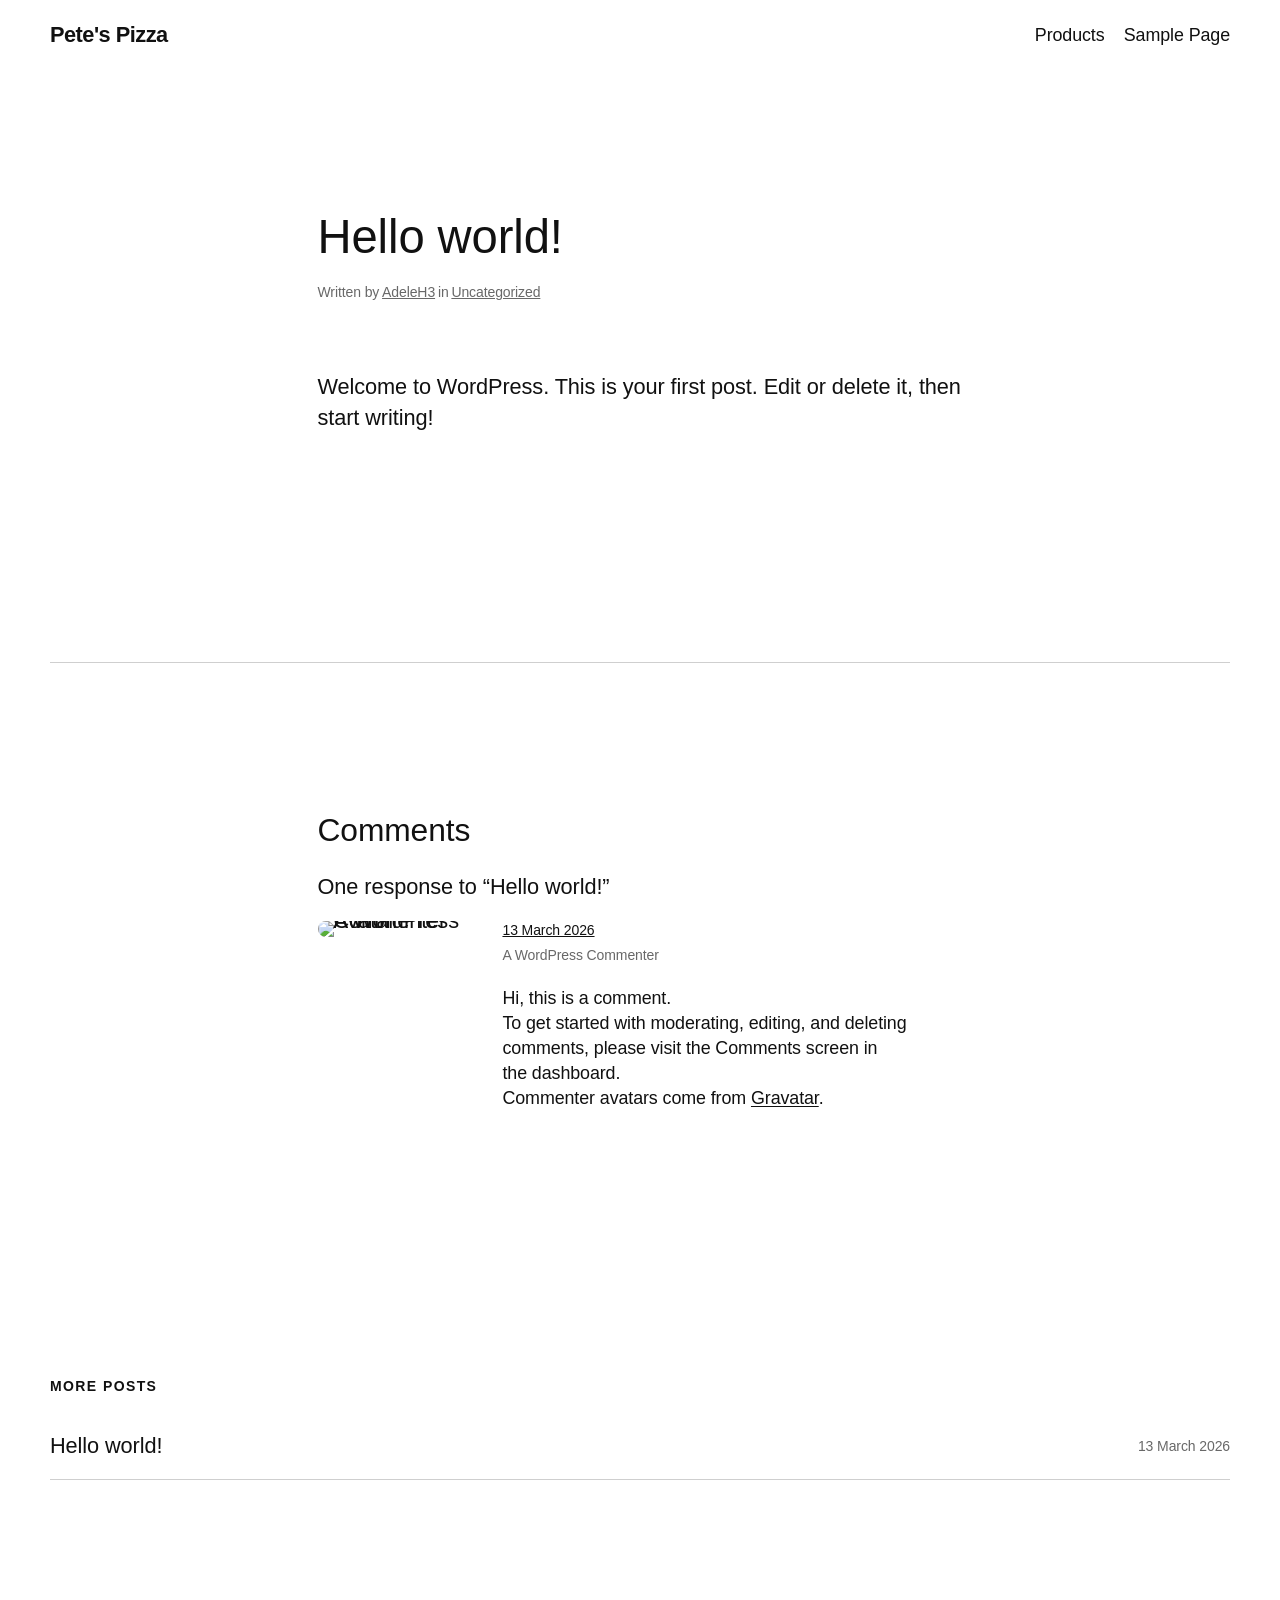
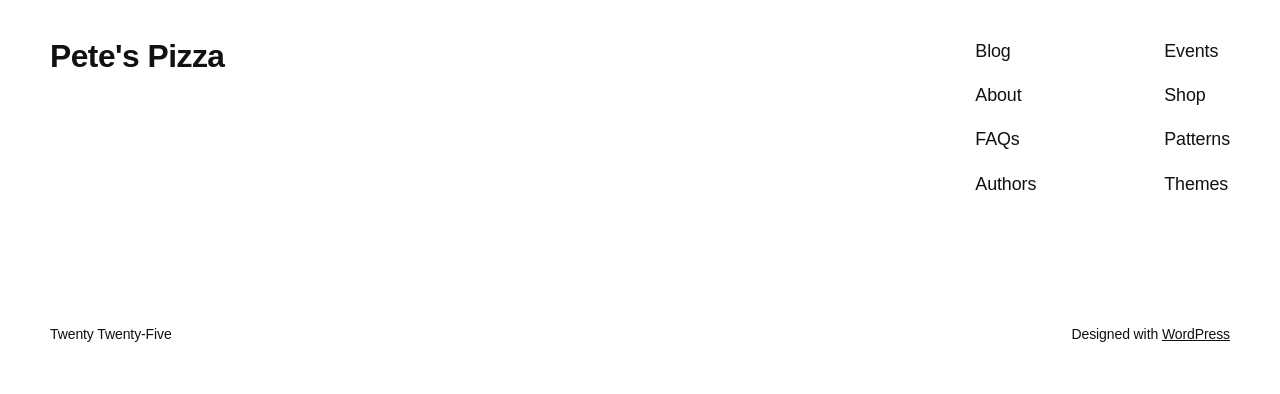
==== commit 824aec27: "deploy: c0e5c284344cf440c78aaa86cfe73ba675d5432a" ====
--- a/hello-world/index.html
+++ b/hello-world/index.html
@@ -6,102 +6,102 @@
 <meta name='robots' content='max-image-preview:large' />
 <title>Hello world! &#8211; Pete&#039;s Pizza</title>
 <link rel='dns-prefetch' href='//localhost' />
-<link rel="alternate" type="application/rss+xml" title="Pete&#039;s Pizza &raquo; Feed" href="/feed/" />
-<link rel="alternate" type="application/rss+xml" title="Pete&#039;s Pizza &raquo; Comments Feed" href="/comments/feed/" />
-<link rel="alternate" type="application/rss+xml" title="Pete&#039;s Pizza &raquo; Hello world! Comments Feed" href="/hello-world/feed/" />
-<link rel="alternate" title="oEmbed (JSON)" type="application/json+oembed" href="/wp-json/oembed/1.0/embed?url=http%3A%2F%2Flocalhost%3A8000%2Fhello-world%2F" />
-<link rel="alternate" title="oEmbed (XML)" type="text/xml+oembed" href="/wp-json/oembed/1.0/embed?url=http%3A%2F%2Flocalhost%3A8000%2Fhello-world%2F&#038;format=xml" />
+<link rel="alternate" type="application/rss+xml" title="Pete&#039;s Pizza &raquo; Feed" href="/UX308-Assignment2/feed/" />
+<link rel="alternate" type="application/rss+xml" title="Pete&#039;s Pizza &raquo; Comments Feed" href="/UX308-Assignment2/comments/feed/" />
+<link rel="alternate" type="application/rss+xml" title="Pete&#039;s Pizza &raquo; Hello world! Comments Feed" href="/UX308-Assignment2/hello-world/feed/" />
+<link rel="alternate" title="oEmbed (JSON)" type="application/json+oembed" href="/UX308-Assignment2/wp-json/oembed/1.0/embed?url=http%3A%2F%2Flocalhost%3A8000%2Fhello-world%2F" />
+<link rel="alternate" title="oEmbed (XML)" type="text/xml+oembed" href="/UX308-Assignment2/wp-json/oembed/1.0/embed?url=http%3A%2F%2Flocalhost%3A8000%2Fhello-world%2F&#038;format=xml" />
 <style id='wp-img-auto-sizes-contain-inline-css'>
 img:is([sizes=auto i],[sizes^="auto," i]){contain-intrinsic-size:3000px 1500px}
 /*# sourceURL=wp-img-auto-sizes-contain-inline-css */
 </style>
 <style id='wp-block-site-title-inline-css'>
 .wp-block-site-title{box-sizing:border-box}.wp-block-site-title :where(a){color:inherit;font-family:inherit;font-size:inherit;font-style:inherit;font-weight:inherit;letter-spacing:inherit;line-height:inherit;text-decoration:inherit}
-/*# sourceURL=/wp-includes/blocks/site-title/style.min.css */
+/*# sourceURL=/UX308-Assignment2/wp-includes/blocks/site-title/style.min.css */
 </style>
 <style id='wp-block-page-list-inline-css'>
 .wp-block-navigation .wp-block-page-list{align-items:var(--navigation-layout-align,initial);background-color:inherit;display:flex;flex-direction:var(--navigation-layout-direction,initial);flex-wrap:var(--navigation-layout-wrap,wrap);justify-content:var(--navigation-layout-justify,initial)}.wp-block-navigation .wp-block-navigation-item{background-color:inherit}.wp-block-page-list{box-sizing:border-box}
-/*# sourceURL=/wp-includes/blocks/page-list/style.min.css */
+/*# sourceURL=/UX308-Assignment2/wp-includes/blocks/page-list/style.min.css */
 </style>
 <style id='wp-block-navigation-inline-css'>
 .wp-block-navigation{position:relative}.wp-block-navigation ul{margin-bottom:0;margin-left:0;margin-top:0;padding-left:0}.wp-block-navigation ul,.wp-block-navigation ul li{list-style:none;padding:0}.wp-block-navigation .wp-block-navigation-item{align-items:center;background-color:inherit;display:flex;position:relative}.wp-block-navigation .wp-block-navigation-item .wp-block-navigation__submenu-container:empty{display:none}.wp-block-navigation .wp-block-navigation-item__content{display:block;z-index:1}.wp-block-navigation .wp-block-navigation-item__content.wp-block-navigation-item__content{color:inherit}.wp-block-navigation.has-text-decoration-underline .wp-block-navigation-item__content,.wp-block-navigation.has-text-decoration-underline .wp-block-navigation-item__content:active,.wp-block-navigation.has-text-decoration-underline .wp-block-navigation-item__content:focus{text-decoration:underline}.wp-block-navigation.has-text-decoration-line-through .wp-block-navigation-item__content,.wp-block-navigation.has-text-decoration-line-through .wp-block-navigation-item__content:active,.wp-block-navigation.has-text-decoration-line-through .wp-block-navigation-item__content:focus{text-decoration:line-through}.wp-block-navigation :where(a),.wp-block-navigation :where(a:active),.wp-block-navigation :where(a:focus){text-decoration:none}.wp-block-navigation .wp-block-navigation__submenu-icon{align-self:center;background-color:inherit;border:none;color:currentColor;display:inline-block;font-size:inherit;height:.6em;line-height:0;margin-left:.25em;padding:0;width:.6em}.wp-block-navigation .wp-block-navigation__submenu-icon svg{display:inline-block;stroke:currentColor;height:inherit;margin-top:.075em;width:inherit}.wp-block-navigation{--navigation-layout-justification-setting:flex-start;--navigation-layout-direction:row;--navigation-layout-wrap:wrap;--navigation-layout-justify:flex-start;--navigation-layout-align:center}.wp-block-navigation.is-vertical{--navigation-layout-direction:column;--navigation-layout-justify:initial;--navigation-layout-align:flex-start}.wp-block-navigation.no-wrap{--navigation-layout-wrap:nowrap}.wp-block-navigation.items-justified-center{--navigation-layout-justification-setting:center;--navigation-layout-justify:center}.wp-block-navigation.items-justified-center.is-vertical{--navigation-layout-align:center}.wp-block-navigation.items-justified-right{--navigation-layout-justification-setting:flex-end;--navigation-layout-justify:flex-end}.wp-block-navigation.items-justified-right.is-vertical{--navigation-layout-align:flex-end}.wp-block-navigation.items-justified-space-between{--navigation-layout-justification-setting:space-between;--navigation-layout-justify:space-between}.wp-block-navigation .has-child .wp-block-navigation__submenu-container{align-items:normal;background-color:inherit;color:inherit;display:flex;flex-direction:column;opacity:0;position:absolute;z-index:2}@media not (prefers-reduced-motion){.wp-block-navigation .has-child .wp-block-navigation__submenu-container{transition:opacity .1s linear}}.wp-block-navigation .has-child .wp-block-navigation__submenu-container{height:0;overflow:hidden;visibility:hidden;width:0}.wp-block-navigation .has-child .wp-block-navigation__submenu-container>.wp-block-navigation-item>.wp-block-navigation-item__content{display:flex;flex-grow:1;padding:.5em 1em}.wp-block-navigation .has-child .wp-block-navigation__submenu-container>.wp-block-navigation-item>.wp-block-navigation-item__content .wp-block-navigation__submenu-icon{margin-left:auto;margin-right:0}.wp-block-navigation .has-child .wp-block-navigation__submenu-container .wp-block-navigation-item__content{margin:0}.wp-block-navigation .has-child .wp-block-navigation__submenu-container{left:-1px;top:100%}@media (min-width:782px){.wp-block-navigation .has-child .wp-block-navigation__submenu-container .wp-block-navigation__submenu-container{left:100%;top:-1px}.wp-block-navigation .has-child .wp-block-navigation__submenu-container .wp-block-navigation__submenu-container:before{background:#0000;content:"";display:block;height:100%;position:absolute;right:100%;width:.5em}.wp-block-navigation .has-child .wp-block-navigation__submenu-container .wp-block-navigation__submenu-icon{margin-right:.25em}.wp-block-navigation .has-child .wp-block-navigation__submenu-container .wp-block-navigation__submenu-icon svg{transform:rotate(-90deg)}}.wp-block-navigation .has-child .wp-block-navigation-submenu__toggle[aria-expanded=true]~.wp-block-navigation__submenu-container,.wp-block-navigation .has-child:not(.open-on-click):hover>.wp-block-navigation__submenu-container,.wp-block-navigation .has-child:not(.open-on-click):not(.open-on-hover-click):focus-within>.wp-block-navigation__submenu-container{height:auto;min-width:200px;opacity:1;overflow:visible;visibility:visible;width:auto}.wp-block-navigation.has-background .has-child .wp-block-navigation__submenu-container{left:0;top:100%}@media (min-width:782px){.wp-block-navigation.has-background .has-child .wp-block-navigation__submenu-container .wp-block-navigation__submenu-container{left:100%;top:0}}.wp-block-navigation-submenu{display:flex;position:relative}.wp-block-navigation-submenu .wp-block-navigation__submenu-icon svg{stroke:currentColor}button.wp-block-navigation-item__content{background-color:initial;border:none;color:currentColor;font-family:inherit;font-size:inherit;font-style:inherit;font-weight:inherit;letter-spacing:inherit;line-height:inherit;text-align:left;text-transform:inherit}.wp-block-navigation-submenu__toggle{cursor:pointer}.wp-block-navigation-submenu__toggle[aria-expanded=true]+.wp-block-navigation__submenu-icon>svg,.wp-block-navigation-submenu__toggle[aria-expanded=true]>svg{transform:rotate(180deg)}.wp-block-navigation-item.open-on-click .wp-block-navigation-submenu__toggle{padding-left:0;padding-right:.85em}.wp-block-navigation-item.open-on-click .wp-block-navigation-submenu__toggle+.wp-block-navigation__submenu-icon{margin-left:-.6em;pointer-events:none}.wp-block-navigation-item.open-on-click button.wp-block-navigation-item__content:not(.wp-block-navigation-submenu__toggle){padding:0}.wp-block-navigation .wp-block-page-list,.wp-block-navigation__container,.wp-block-navigation__responsive-close,.wp-block-navigation__responsive-container,.wp-block-navigation__responsive-container-content,.wp-block-navigation__responsive-dialog{gap:inherit}:where(.wp-block-navigation.has-background .wp-block-navigation-item a:not(.wp-element-button)),:where(.wp-block-navigation.has-background .wp-block-navigation-submenu a:not(.wp-element-button)){padding:.5em 1em}:where(.wp-block-navigation .wp-block-navigation__submenu-container .wp-block-navigation-item a:not(.wp-element-button)),:where(.wp-block-navigation .wp-block-navigation__submenu-container .wp-block-navigation-submenu a:not(.wp-element-button)),:where(.wp-block-navigation .wp-block-navigation__submenu-container .wp-block-navigation-submenu button.wp-block-navigation-item__content),:where(.wp-block-navigation .wp-block-navigation__submenu-container .wp-block-pages-list__item button.wp-block-navigation-item__content){padding:.5em 1em}.wp-block-navigation.items-justified-right .wp-block-navigation__container .has-child .wp-block-navigation__submenu-container,.wp-block-navigation.items-justified-right .wp-block-page-list>.has-child .wp-block-navigation__submenu-container,.wp-block-navigation.items-justified-space-between .wp-block-page-list>.has-child:last-child .wp-block-navigation__submenu-container,.wp-block-navigation.items-justified-space-between>.wp-block-navigation__container>.has-child:last-child .wp-block-navigation__submenu-container{left:auto;right:0}.wp-block-navigation.items-justified-right .wp-block-navigation__container .has-child .wp-block-navigation__submenu-container .wp-block-navigation__submenu-container,.wp-block-navigation.items-justified-right .wp-block-page-list>.has-child .wp-block-navigation__submenu-container .wp-block-navigation__submenu-container,.wp-block-navigation.items-justified-space-between .wp-block-page-list>.has-child:last-child .wp-block-navigation__submenu-container .wp-block-navigation__submenu-container,.wp-block-navigation.items-justified-space-between>.wp-block-navigation__container>.has-child:last-child .wp-block-navigation__submenu-container .wp-block-navigation__submenu-container{left:-1px;right:-1px}@media (min-width:782px){.wp-block-navigation.items-justified-right .wp-block-navigation__container .has-child .wp-block-navigation__submenu-container .wp-block-navigation__submenu-container,.wp-block-navigation.items-justified-right .wp-block-page-list>.has-child .wp-block-navigation__submenu-container .wp-block-navigation__submenu-container,.wp-block-navigation.items-justified-space-between .wp-block-page-list>.has-child:last-child .wp-block-navigation__submenu-container .wp-block-navigation__submenu-container,.wp-block-navigation.items-justified-space-between>.wp-block-navigation__container>.has-child:last-child .wp-block-navigation__submenu-container .wp-block-navigation__submenu-container{left:auto;right:100%}}.wp-block-navigation:not(.has-background) .wp-block-navigation__submenu-container{background-color:#fff;border:1px solid #00000026}.wp-block-navigation.has-background .wp-block-navigation__submenu-container{background-color:inherit}.wp-block-navigation:not(.has-text-color) .wp-block-navigation__submenu-container{color:#000}.wp-block-navigation__container{align-items:var(--navigation-layout-align,initial);display:flex;flex-direction:var(--navigation-layout-direction,initial);flex-wrap:var(--navigation-layout-wrap,wrap);justify-content:var(--navigation-layout-justify,initial);list-style:none;margin:0;padding-left:0}.wp-block-navigation__container .is-responsive{display:none}.wp-block-navigation__container:only-child,.wp-block-page-list:only-child{flex-grow:1}@keyframes overlay-menu__fade-in-animation{0%{opacity:0;transform:translateY(.5em)}to{opacity:1;transform:translateY(0)}}.wp-block-navigation__responsive-container{bottom:0;display:none;left:0;position:fixed;right:0;top:0}.wp-block-navigation__responsive-container :where(.wp-block-navigation-item a){color:inherit}.wp-block-navigation__responsive-container .wp-block-navigation__responsive-container-content{align-items:var(--navigation-layout-align,initial);display:flex;flex-direction:var(--navigation-layout-direction,initial);flex-wrap:var(--navigation-layout-wrap,wrap);justify-content:var(--navigation-layout-justify,initial)}.wp-block-navigation__responsive-container:not(.is-menu-open.is-menu-open){background-color:inherit!important;color:inherit!important}.wp-block-navigation__responsive-container.is-menu-open{background-color:inherit;display:flex;flex-direction:column}@media not (prefers-reduced-motion){.wp-block-navigation__responsive-container.is-menu-open{animation:overlay-menu__fade-in-animation .1s ease-out;animation-fill-mode:forwards}}.wp-block-navigation__responsive-container.is-menu-open{overflow:auto;padding:clamp(1rem,var(--wp--style--root--padding-top),20rem) clamp(1rem,var(--wp--style--root--padding-right),20rem) clamp(1rem,var(--wp--style--root--padding-bottom),20rem) clamp(1rem,var(--wp--style--root--padding-left),20rem);z-index:100000}.wp-block-navigation__responsive-container.is-menu-open .wp-block-navigation__responsive-container-content{align-items:var(--navigation-layout-justification-setting,inherit);display:flex;flex-direction:column;flex-wrap:nowrap;overflow:visible;padding-top:calc(2rem + 24px)}.wp-block-navigation__responsive-container.is-menu-open .wp-block-navigation__responsive-container-content,.wp-block-navigation__responsive-container.is-menu-open .wp-block-navigation__responsive-container-content .wp-block-navigation__container,.wp-block-navigation__responsive-container.is-menu-open .wp-block-navigation__responsive-container-content .wp-block-page-list{justify-content:flex-start}.wp-block-navigation__responsive-container.is-menu-open .wp-block-navigation__responsive-container-content .wp-block-navigation__submenu-icon{display:none}.wp-block-navigation__responsive-container.is-menu-open .wp-block-navigation__responsive-container-content .has-child .wp-block-navigation__submenu-container{border:none;height:auto;min-width:200px;opacity:1;overflow:initial;padding-left:2rem;padding-right:2rem;position:static;visibility:visible;width:auto}.wp-block-navigation__responsive-container.is-menu-open .wp-block-navigation__responsive-container-content .wp-block-navigation__container,.wp-block-navigation__responsive-container.is-menu-open .wp-block-navigation__responsive-container-content .wp-block-navigation__submenu-container{gap:inherit}.wp-block-navigation__responsive-container.is-menu-open .wp-block-navigation__responsive-container-content .wp-block-navigation__submenu-container{padding-top:var(--wp--style--block-gap,2em)}.wp-block-navigation__responsive-container.is-menu-open .wp-block-navigation__responsive-container-content .wp-block-navigation-item__content{padding:0}.wp-block-navigation__responsive-container.is-menu-open .wp-block-navigation__responsive-container-content .wp-block-navigation-item,.wp-block-navigation__responsive-container.is-menu-open .wp-block-navigation__responsive-container-content .wp-block-navigation__container,.wp-block-navigation__responsive-container.is-menu-open .wp-block-navigation__responsive-container-content .wp-block-page-list{align-items:var(--navigation-layout-justification-setting,initial);display:flex;flex-direction:column}.wp-block-navigation__responsive-container.is-menu-open .wp-block-navigation-item,.wp-block-navigation__responsive-container.is-menu-open .wp-block-navigation-item .wp-block-navigation__submenu-container,.wp-block-navigation__responsive-container.is-menu-open .wp-block-navigation__container,.wp-block-navigation__responsive-container.is-menu-open .wp-block-page-list{background:#0000!important;color:inherit!important}.wp-block-navigation__responsive-container.is-menu-open .wp-block-navigation__submenu-container.wp-block-navigation__submenu-container.wp-block-navigation__submenu-container.wp-block-navigation__submenu-container{left:auto;right:auto}@media (min-width:600px){.wp-block-navigation__responsive-container:not(.hidden-by-default):not(.is-menu-open){background-color:inherit;display:block;position:relative;width:100%;z-index:auto}.wp-block-navigation__responsive-container:not(.hidden-by-default):not(.is-menu-open) .wp-block-navigation__responsive-container-close{display:none}.wp-block-navigation__responsive-container.is-menu-open .wp-block-navigation__submenu-container.wp-block-navigation__submenu-container.wp-block-navigation__submenu-container.wp-block-navigation__submenu-container{left:0}}.wp-block-navigation:not(.has-background) .wp-block-navigation__responsive-container.is-menu-open{background-color:#fff}.wp-block-navigation:not(.has-text-color) .wp-block-navigation__responsive-container.is-menu-open{color:#000}.wp-block-navigation__toggle_button_label{font-size:1rem;font-weight:700}.wp-block-navigation__responsive-container-close,.wp-block-navigation__responsive-container-open{background:#0000;border:none;color:currentColor;cursor:pointer;margin:0;padding:0;text-transform:inherit;vertical-align:middle}.wp-block-navigation__responsive-container-close svg,.wp-block-navigation__responsive-container-open svg{fill:currentColor;display:block;height:24px;pointer-events:none;width:24px}.wp-block-navigation__responsive-container-open{display:flex}.wp-block-navigation__responsive-container-open.wp-block-navigation__responsive-container-open.wp-block-navigation__responsive-container-open{font-family:inherit;font-size:inherit;font-weight:inherit}@media (min-width:600px){.wp-block-navigation__responsive-container-open:not(.always-shown){display:none}}.wp-block-navigation__responsive-container-close{position:absolute;right:0;top:0;z-index:2}.wp-block-navigation__responsive-container-close.wp-block-navigation__responsive-container-close.wp-block-navigation__responsive-container-close{font-family:inherit;font-size:inherit;font-weight:inherit}.wp-block-navigation__responsive-close{width:100%}.has-modal-open .wp-block-navigation__responsive-close{margin-left:auto;margin-right:auto;max-width:var(--wp--style--global--wide-size,100%)}.wp-block-navigation__responsive-close:focus{outline:none}.is-menu-open .wp-block-navigation__responsive-close,.is-menu-open .wp-block-navigation__responsive-container-content,.is-menu-open .wp-block-navigation__responsive-dialog{box-sizing:border-box}.wp-block-navigation__responsive-dialog{position:relative}.has-modal-open .admin-bar .is-menu-open .wp-block-navigation__responsive-dialog{margin-top:46px}@media (min-width:782px){.has-modal-open .admin-bar .is-menu-open .wp-block-navigation__responsive-dialog{margin-top:32px}}html.has-modal-open{overflow:hidden}
-/*# sourceURL=/wp-includes/blocks/navigation/style.min.css */
+/*# sourceURL=/UX308-Assignment2/wp-includes/blocks/navigation/style.min.css */
 </style>
 <style id='wp-block-group-inline-css'>
 .wp-block-group{box-sizing:border-box}:where(.wp-block-group.wp-block-group-is-layout-constrained){position:relative}
-/*# sourceURL=/wp-includes/blocks/group/style.min.css */
+/*# sourceURL=/UX308-Assignment2/wp-includes/blocks/group/style.min.css */
 </style>
 <style id='wp-block-post-title-inline-css'>
 .wp-block-post-title{box-sizing:border-box;word-break:break-word}.wp-block-post-title :where(a){display:inline-block;font-family:inherit;font-size:inherit;font-style:inherit;font-weight:inherit;letter-spacing:inherit;line-height:inherit;text-decoration:inherit}
-/*# sourceURL=/wp-includes/blocks/post-title/style.min.css */
+/*# sourceURL=/UX308-Assignment2/wp-includes/blocks/post-title/style.min.css */
 </style>
 <style id='wp-block-paragraph-inline-css'>
 .is-small-text{font-size:.875em}.is-regular-text{font-size:1em}.is-large-text{font-size:2.25em}.is-larger-text{font-size:3em}.has-drop-cap:not(:focus):first-letter{float:left;font-size:8.4em;font-style:normal;font-weight:100;line-height:.68;margin:.05em .1em 0 0;text-transform:uppercase}body.rtl .has-drop-cap:not(:focus):first-letter{float:none;margin-left:.1em}p.has-drop-cap.has-background{overflow:hidden}:root :where(p.has-background){padding:1.25em 2.375em}:where(p.has-text-color:not(.has-link-color)) a{color:inherit}p.has-text-align-left[style*="writing-mode:vertical-lr"],p.has-text-align-right[style*="writing-mode:vertical-rl"]{rotate:180deg}
-/*# sourceURL=/wp-includes/blocks/paragraph/style.min.css */
+/*# sourceURL=/UX308-Assignment2/wp-includes/blocks/paragraph/style.min.css */
 </style>
 <style id='wp-block-post-author-name-inline-css'>
 .wp-block-post-author-name{box-sizing:border-box}
-/*# sourceURL=/wp-includes/blocks/post-author-name/style.min.css */
+/*# sourceURL=/UX308-Assignment2/wp-includes/blocks/post-author-name/style.min.css */
 </style>
 <style id='wp-block-post-terms-inline-css'>
 .wp-block-post-terms{box-sizing:border-box}.wp-block-post-terms .wp-block-post-terms__separator{white-space:pre-wrap}
-/*# sourceURL=/wp-includes/blocks/post-terms/style.min.css */
+/*# sourceURL=/UX308-Assignment2/wp-includes/blocks/post-terms/style.min.css */
 </style>
 <style id='wp-block-post-content-inline-css'>
 .wp-block-post-content{display:flow-root}
-/*# sourceURL=/wp-includes/blocks/post-content/style.min.css */
+/*# sourceURL=/UX308-Assignment2/wp-includes/blocks/post-content/style.min.css */
 </style>
 <style id='wp-block-post-navigation-link-inline-css'>
 .wp-block-post-navigation-link .wp-block-post-navigation-link__arrow-previous{display:inline-block;margin-right:1ch}.wp-block-post-navigation-link .wp-block-post-navigation-link__arrow-previous:not(.is-arrow-chevron){transform:scaleX(1)}.wp-block-post-navigation-link .wp-block-post-navigation-link__arrow-next{display:inline-block;margin-left:1ch}.wp-block-post-navigation-link .wp-block-post-navigation-link__arrow-next:not(.is-arrow-chevron){transform:scaleX(1)}.wp-block-post-navigation-link.has-text-align-left[style*="writing-mode: vertical-lr"],.wp-block-post-navigation-link.has-text-align-right[style*="writing-mode: vertical-rl"]{rotate:180deg}
-/*# sourceURL=/wp-includes/blocks/post-navigation-link/style.min.css */
+/*# sourceURL=/UX308-Assignment2/wp-includes/blocks/post-navigation-link/style.min.css */
 </style>
 <style id='wp-block-heading-inline-css'>
 h1:where(.wp-block-heading).has-background,h2:where(.wp-block-heading).has-background,h3:where(.wp-block-heading).has-background,h4:where(.wp-block-heading).has-background,h5:where(.wp-block-heading).has-background,h6:where(.wp-block-heading).has-background{padding:1.25em 2.375em}h1.has-text-align-left[style*=writing-mode]:where([style*=vertical-lr]),h1.has-text-align-right[style*=writing-mode]:where([style*=vertical-rl]),h2.has-text-align-left[style*=writing-mode]:where([style*=vertical-lr]),h2.has-text-align-right[style*=writing-mode]:where([style*=vertical-rl]),h3.has-text-align-left[style*=writing-mode]:where([style*=vertical-lr]),h3.has-text-align-right[style*=writing-mode]:where([style*=vertical-rl]),h4.has-text-align-left[style*=writing-mode]:where([style*=vertical-lr]),h4.has-text-align-right[style*=writing-mode]:where([style*=vertical-rl]),h5.has-text-align-left[style*=writing-mode]:where([style*=vertical-lr]),h5.has-text-align-right[style*=writing-mode]:where([style*=vertical-rl]),h6.has-text-align-left[style*=writing-mode]:where([style*=vertical-lr]),h6.has-text-align-right[style*=writing-mode]:where([style*=vertical-rl]){rotate:180deg}
-/*# sourceURL=/wp-includes/blocks/heading/style.min.css */
+/*# sourceURL=/UX308-Assignment2/wp-includes/blocks/heading/style.min.css */
 </style>
 <style id='wp-block-avatar-inline-css'>
 .wp-block-avatar{line-height:0}.wp-block-avatar,.wp-block-avatar img{box-sizing:border-box}.wp-block-avatar.aligncenter{text-align:center}
-/*# sourceURL=/wp-includes/blocks/avatar/style.min.css */
+/*# sourceURL=/UX308-Assignment2/wp-includes/blocks/avatar/style.min.css */
 </style>
 <style id='wp-block-comment-date-inline-css'>
 .wp-block-comment-date{box-sizing:border-box}
-/*# sourceURL=/wp-includes/blocks/comment-date/style.min.css */
+/*# sourceURL=/UX308-Assignment2/wp-includes/blocks/comment-date/style.min.css */
 </style>
 <style id='wp-block-comment-author-name-inline-css'>
 .wp-block-comment-author-name{box-sizing:border-box}
-/*# sourceURL=/wp-includes/blocks/comment-author-name/style.min.css */
+/*# sourceURL=/UX308-Assignment2/wp-includes/blocks/comment-author-name/style.min.css */
 </style>
 <style id='wp-block-comment-content-inline-css'>
 .comment-awaiting-moderation{display:block;font-size:.875em;line-height:1.5}.wp-block-comment-content{box-sizing:border-box}
-/*# sourceURL=/wp-includes/blocks/comment-content/style.min.css */
+/*# sourceURL=/UX308-Assignment2/wp-includes/blocks/comment-content/style.min.css */
 </style>
 <style id='wp-block-comment-template-inline-css'>
 .wp-block-comment-template{box-sizing:border-box;list-style:none;margin-bottom:0;max-width:100%;padding:0}.wp-block-comment-template li{clear:both}.wp-block-comment-template ol{list-style:none;margin-bottom:0;max-width:100%;padding-left:2rem}.wp-block-comment-template.alignleft{float:left}.wp-block-comment-template.aligncenter{margin-left:auto;margin-right:auto;width:fit-content}.wp-block-comment-template.alignright{float:right}
-/*# sourceURL=/wp-includes/blocks/comment-template/style.min.css */
+/*# sourceURL=/UX308-Assignment2/wp-includes/blocks/comment-template/style.min.css */
 </style>
 <style id='wp-block-comments-inline-css'>
 .wp-block-post-comments{box-sizing:border-box}.wp-block-post-comments .alignleft{float:left}.wp-block-post-comments .alignright{float:right}.wp-block-post-comments .navigation:after{clear:both;content:"";display:table}.wp-block-post-comments .commentlist{clear:both;list-style:none;margin:0;padding:0}.wp-block-post-comments .commentlist .comment{min-height:2.25em;padding-left:3.25em}.wp-block-post-comments .commentlist .comment p{font-size:1em;line-height:1.8;margin:1em 0}.wp-block-post-comments .commentlist .children{list-style:none;margin:0;padding:0}.wp-block-post-comments .comment-author{line-height:1.5}.wp-block-post-comments .comment-author .avatar{border-radius:1.5em;display:block;float:left;height:2.5em;margin-right:.75em;margin-top:.5em;width:2.5em}.wp-block-post-comments .comment-author cite{font-style:normal}.wp-block-post-comments .comment-meta{font-size:.875em;line-height:1.5}.wp-block-post-comments .comment-meta b{font-weight:400}.wp-block-post-comments .comment-meta .comment-awaiting-moderation{display:block;margin-bottom:1em;margin-top:1em}.wp-block-post-comments .comment-body .commentmetadata{font-size:.875em}.wp-block-post-comments .comment-form-author label,.wp-block-post-comments .comment-form-comment label,.wp-block-post-comments .comment-form-email label,.wp-block-post-comments .comment-form-url label{display:block;margin-bottom:.25em}.wp-block-post-comments .comment-form input:not([type=submit]):not([type=checkbox]),.wp-block-post-comments .comment-form textarea{box-sizing:border-box;display:block;width:100%}.wp-block-post-comments .comment-form-cookies-consent{display:flex;gap:.25em}.wp-block-post-comments .comment-form-cookies-consent #wp-comment-cookies-consent{margin-top:.35em}.wp-block-post-comments .comment-reply-title{margin-bottom:0}.wp-block-post-comments .comment-reply-title :where(small){font-size:var(--wp--preset--font-size--medium,smaller);margin-left:.5em}.wp-block-post-comments .reply{font-size:.875em;margin-bottom:1.4em}.wp-block-post-comments input:not([type=submit]),.wp-block-post-comments textarea{border:1px solid #949494;font-family:inherit;font-size:1em}.wp-block-post-comments input:not([type=submit]):not([type=checkbox]),.wp-block-post-comments textarea{padding:calc(.667em + 2px)}:where(.wp-block-post-comments input[type=submit]){border:none}.wp-block-comments{box-sizing:border-box}
-/*# sourceURL=/wp-includes/blocks/comments/style.min.css */
+/*# sourceURL=/UX308-Assignment2/wp-includes/blocks/comments/style.min.css */
 </style>
 <style id='wp-block-post-date-inline-css'>
 .wp-block-post-date{box-sizing:border-box}
-/*# sourceURL=/wp-includes/blocks/post-date/style.min.css */
+/*# sourceURL=/UX308-Assignment2/wp-includes/blocks/post-date/style.min.css */
 </style>
 <style id='wp-block-post-template-inline-css'>
 .wp-block-post-template{box-sizing:border-box;list-style:none;margin-bottom:0;margin-top:0;max-width:100%;padding:0}.wp-block-post-template.is-flex-container{display:flex;flex-direction:row;flex-wrap:wrap;gap:1.25em}.wp-block-post-template.is-flex-container>li{margin:0;width:100%}@media (min-width:600px){.wp-block-post-template.is-flex-container.is-flex-container.columns-2>li{width:calc(50% - .625em)}.wp-block-post-template.is-flex-container.is-flex-container.columns-3>li{width:calc(33.33333% - .83333em)}.wp-block-post-template.is-flex-container.is-flex-container.columns-4>li{width:calc(25% - .9375em)}.wp-block-post-template.is-flex-container.is-flex-container.columns-5>li{width:calc(20% - 1em)}.wp-block-post-template.is-flex-container.is-flex-container.columns-6>li{width:calc(16.66667% - 1.04167em)}}@media (max-width:600px){.wp-block-post-template-is-layout-grid.wp-block-post-template-is-layout-grid.wp-block-post-template-is-layout-grid.wp-block-post-template-is-layout-grid{grid-template-columns:1fr}}.wp-block-post-template-is-layout-constrained>li>.alignright,.wp-block-post-template-is-layout-flow>li>.alignright{float:right;margin-inline-end:0;margin-inline-start:2em}.wp-block-post-template-is-layout-constrained>li>.alignleft,.wp-block-post-template-is-layout-flow>li>.alignleft{float:left;margin-inline-end:2em;margin-inline-start:0}.wp-block-post-template-is-layout-constrained>li>.aligncenter,.wp-block-post-template-is-layout-flow>li>.aligncenter{margin-inline-end:auto;margin-inline-start:auto}
-/*# sourceURL=/wp-includes/blocks/post-template/style.min.css */
+/*# sourceURL=/UX308-Assignment2/wp-includes/blocks/post-template/style.min.css */
 </style>
 <style id='wp-block-spacer-inline-css'>
 .wp-block-spacer{clear:both}
-/*# sourceURL=/wp-includes/blocks/spacer/style.min.css */
+/*# sourceURL=/UX308-Assignment2/wp-includes/blocks/spacer/style.min.css */
 </style>
 <style id='wp-block-columns-inline-css'>
 .wp-block-columns{box-sizing:border-box;display:flex;flex-wrap:wrap!important}@media (min-width:782px){.wp-block-columns{flex-wrap:nowrap!important}}.wp-block-columns{align-items:normal!important}.wp-block-columns.are-vertically-aligned-top{align-items:flex-start}.wp-block-columns.are-vertically-aligned-center{align-items:center}.wp-block-columns.are-vertically-aligned-bottom{align-items:flex-end}@media (max-width:781px){.wp-block-columns:not(.is-not-stacked-on-mobile)>.wp-block-column{flex-basis:100%!important}}@media (min-width:782px){.wp-block-columns:not(.is-not-stacked-on-mobile)>.wp-block-column{flex-basis:0;flex-grow:1}.wp-block-columns:not(.is-not-stacked-on-mobile)>.wp-block-column[style*=flex-basis]{flex-grow:0}}.wp-block-columns.is-not-stacked-on-mobile{flex-wrap:nowrap!important}.wp-block-columns.is-not-stacked-on-mobile>.wp-block-column{flex-basis:0;flex-grow:1}.wp-block-columns.is-not-stacked-on-mobile>.wp-block-column[style*=flex-basis]{flex-grow:0}:where(.wp-block-columns){margin-bottom:1.75em}:where(.wp-block-columns.has-background){padding:1.25em 2.375em}.wp-block-column{flex-grow:1;min-width:0;overflow-wrap:break-word;word-break:break-word}.wp-block-column.is-vertically-aligned-top{align-self:flex-start}.wp-block-column.is-vertically-aligned-center{align-self:center}.wp-block-column.is-vertically-aligned-bottom{align-self:flex-end}.wp-block-column.is-vertically-aligned-stretch{align-self:stretch}.wp-block-column.is-vertically-aligned-bottom,.wp-block-column.is-vertically-aligned-center,.wp-block-column.is-vertically-aligned-top{width:100%}
-/*# sourceURL=/wp-includes/blocks/columns/style.min.css */
+/*# sourceURL=/UX308-Assignment2/wp-includes/blocks/columns/style.min.css */
 </style>
 <style id='wp-block-navigation-link-inline-css'>
 .wp-block-navigation .wp-block-navigation-item__label{overflow-wrap:break-word}.wp-block-navigation .wp-block-navigation-item__description{display:none}.link-ui-tools{outline:1px solid #f0f0f0;padding:8px}.link-ui-block-inserter{padding-top:8px}.link-ui-block-inserter__back{margin-left:8px;text-transform:uppercase}
-/*# sourceURL=/wp-includes/blocks/navigation-link/style.min.css */
+/*# sourceURL=/UX308-Assignment2/wp-includes/blocks/navigation-link/style.min.css */
 </style>
 <style id='wp-block-library-inline-css'>
 :root{--wp-block-synced-color:#7a00df;--wp-block-synced-color--rgb:122,0,223;--wp-bound-block-color:var(--wp-block-synced-color);--wp-editor-canvas-background:#ddd;--wp-admin-theme-color:#007cba;--wp-admin-theme-color--rgb:0,124,186;--wp-admin-theme-color-darker-10:#006ba1;--wp-admin-theme-color-darker-10--rgb:0,107,160.5;--wp-admin-theme-color-darker-20:#005a87;--wp-admin-theme-color-darker-20--rgb:0,90,135;--wp-admin-border-width-focus:2px}@media (min-resolution:192dpi){:root{--wp-admin-border-width-focus:1.5px}}.wp-element-button{cursor:pointer}:root .has-very-light-gray-background-color{background-color:#eee}:root .has-very-dark-gray-background-color{background-color:#313131}:root .has-very-light-gray-color{color:#eee}:root .has-very-dark-gray-color{color:#313131}:root .has-vivid-green-cyan-to-vivid-cyan-blue-gradient-background{background:linear-gradient(135deg,#00d084,#0693e3)}:root .has-purple-crush-gradient-background{background:linear-gradient(135deg,#34e2e4,#4721fb 50%,#ab1dfe)}:root .has-hazy-dawn-gradient-background{background:linear-gradient(135deg,#faaca8,#dad0ec)}:root .has-subdued-olive-gradient-background{background:linear-gradient(135deg,#fafae1,#67a671)}:root .has-atomic-cream-gradient-background{background:linear-gradient(135deg,#fdd79a,#004a59)}:root .has-nightshade-gradient-background{background:linear-gradient(135deg,#330968,#31cdcf)}:root .has-midnight-gradient-background{background:linear-gradient(135deg,#020381,#2874fc)}:root{--wp--preset--font-size--normal:16px;--wp--preset--font-size--huge:42px}.has-regular-font-size{font-size:1em}.has-larger-font-size{font-size:2.625em}.has-normal-font-size{font-size:var(--wp--preset--font-size--normal)}.has-huge-font-size{font-size:var(--wp--preset--font-size--huge)}.has-text-align-center{text-align:center}.has-text-align-left{text-align:left}.has-text-align-right{text-align:right}.has-fit-text{white-space:nowrap!important}#end-resizable-editor-section{display:none}.aligncenter{clear:both}.items-justified-left{justify-content:flex-start}.items-justified-center{justify-content:center}.items-justified-right{justify-content:flex-end}.items-justified-space-between{justify-content:space-between}.screen-reader-text{border:0;clip-path:inset(50%);height:1px;margin:-1px;overflow:hidden;padding:0;position:absolute;width:1px;word-wrap:normal!important}.screen-reader-text:focus{background-color:#ddd;clip-path:none;color:#444;display:block;font-size:1em;height:auto;left:5px;line-height:normal;padding:15px 23px 14px;text-decoration:none;top:5px;width:auto;z-index:100000}html :where(.has-border-color){border-style:solid}html :where([style*=border-top-color]){border-top-style:solid}html :where([style*=border-right-color]){border-right-style:solid}html :where([style*=border-bottom-color]){border-bottom-style:solid}html :where([style*=border-left-color]){border-left-style:solid}html :where([style*=border-width]){border-style:solid}html :where([style*=border-top-width]){border-top-style:solid}html :where([style*=border-right-width]){border-right-style:solid}html :where([style*=border-bottom-width]){border-bottom-style:solid}html :where([style*=border-left-width]){border-left-style:solid}html :where(img[class*=wp-image-]){height:auto;max-width:100%}:where(figure){margin:0 0 1em}html :where(.is-position-sticky){--wp-admin--admin-bar--position-offset:var(--wp-admin--admin-bar--height,0px)}@media screen and (max-width:600px){html :where(.is-position-sticky){--wp-admin--admin-bar--position-offset:0px}}
@@ -151,9 +151,9 @@
 	}
 /*# sourceURL=wp-emoji-styles-inline-css */
 </style>
-<link rel='stylesheet' id='dashicons-css' href='/wp-includes/css/dashicons.min.css?ver=6.9.4' media='all' />
-<link rel='stylesheet' id='al_product_styles-css' href='/wp-content/plugins/ecommerce-product-catalog/css/al_product.min.css?timestamp=1773443853&#038;ver=6.9.4' media='all' />
-<link rel='stylesheet' id='ic_blocks-css' href='/wp-content/plugins/ecommerce-product-catalog/includes/blocks/ic-blocks.min.css?timestamp=1773443853&#038;ver=6.9.4' media='all' />
+<link rel='stylesheet' id='dashicons-css' href='/UX308-Assignment2/wp-includes/css/dashicons.min.css?ver=6.9.4' media='all' />
+<link rel='stylesheet' id='al_product_styles-css' href='/UX308-Assignment2/wp-content/plugins/ecommerce-product-catalog/css/al_product.min.css?timestamp=1773444020&#038;ver=6.9.4' media='all' />
+<link rel='stylesheet' id='ic_blocks-css' href='/UX308-Assignment2/wp-content/plugins/ecommerce-product-catalog/includes/blocks/ic-blocks.min.css?timestamp=1773444020&#038;ver=6.9.4' media='all' />
 <style id='core-block-supports-inline-css'>
 .wp-container-core-navigation-is-layout-fc306653{justify-content:flex-end;}.wp-container-core-group-is-layout-f4c28e8b{flex-wrap:nowrap;gap:var(--wp--preset--spacing--10);justify-content:flex-end;}.wp-container-core-group-is-layout-8165f36a{flex-wrap:nowrap;justify-content:space-between;}.wp-container-core-group-is-layout-4efaea1e{gap:0.2em;}.wp-container-core-group-is-layout-9b36172e{flex-wrap:nowrap;justify-content:space-between;}.wp-container-core-group-is-layout-6c531013{flex-wrap:nowrap;}.wp-container-core-group-is-layout-f66f9956{flex-wrap:nowrap;align-items:flex-start;}.wp-container-core-group-is-layout-154222c2{flex-wrap:nowrap;justify-content:space-between;align-items:center;}.wp-container-core-post-template-is-layout-3ee800f6 > *{margin-block-start:0;margin-block-end:0;}.wp-container-core-post-template-is-layout-3ee800f6 > * + *{margin-block-start:0;margin-block-end:0;}.wp-container-core-columns-is-layout-28f84493{flex-wrap:nowrap;}.wp-container-core-navigation-is-layout-fe9cc265{flex-direction:column;align-items:flex-start;}.wp-container-core-group-is-layout-570722b2{gap:var(--wp--preset--spacing--80);justify-content:space-between;align-items:flex-start;}.wp-container-core-group-is-layout-e5edad21{justify-content:space-between;align-items:flex-start;}.wp-container-core-group-is-layout-91e87306{gap:var(--wp--preset--spacing--20);justify-content:space-between;}
 /*# sourceURL=core-block-supports-inline-css */
@@ -191,19 +191,19 @@
 </style>
 <style id='twentytwentyfive-style-inline-css'>
 a{text-decoration-thickness:1px!important;text-underline-offset:.1em}:where(.wp-site-blocks :focus){outline-width:2px;outline-style:solid}.wp-block-navigation .wp-block-navigation-submenu .wp-block-navigation-item:not(:last-child){margin-bottom:3px}.wp-block-navigation .wp-block-navigation-item .wp-block-navigation-item__content{outline-offset:4px}.wp-block-navigation .wp-block-navigation-item ul.wp-block-navigation__submenu-container .wp-block-navigation-item__content{outline-offset:0}blockquote,caption,figcaption,h1,h2,h3,h4,h5,h6,p{text-wrap:pretty}.more-link{display:block}:where(pre){overflow-x:auto}
-/*# sourceURL=/wp-content/themes/twentytwentyfive/style.min.css */
-</style>
-<link rel="https://api.w.org/" href="/wp-json/" /><link rel="alternate" title="JSON" type="application/json" href="/wp-json/wp/v2/posts/1" /><link rel="EditURI" type="application/rsd+xml" title="RSD" href="/xmlrpc.php?rsd" />
+/*# sourceURL=/UX308-Assignment2/wp-content/themes/twentytwentyfive/style.min.css */
+</style>
+<link rel="https://api.w.org/" href="/UX308-Assignment2/wp-json/" /><link rel="alternate" title="JSON" type="application/json" href="/UX308-Assignment2/wp-json/wp/v2/posts/1" /><link rel="EditURI" type="application/rsd+xml" title="RSD" href="/UX308-Assignment2/xmlrpc.php?rsd" />
 <meta name="generator" content="WordPress 6.9.4" />
-<link rel="canonical" href="/hello-world/" />
-<link rel='shortlink' href='/?p=1' />
+<link rel="canonical" href="/UX308-Assignment2/hello-world/" />
+<link rel='shortlink' href='/UX308-Assignment2/?p=1' />
 <script type="importmap" id="wp-importmap">
-{"imports":{"@wordpress/interactivity":"/wp-includes/js/dist/script-modules/interactivity/index.min.js?ver=66c613f68580994bb00a"}}
+{"imports":{"@wordpress/interactivity":"/UX308-Assignment2/wp-includes/js/dist/script-modules/interactivity/index.min.js?ver=66c613f68580994bb00a"}}
 </script>
-<link rel="modulepreload" href="/wp-includes/js/dist/script-modules/interactivity/index.min.js?ver=66c613f68580994bb00a" id="@wordpress/interactivity-js-modulepreload" fetchpriority="low">
+<link rel="modulepreload" href="/UX308-Assignment2/wp-includes/js/dist/script-modules/interactivity/index.min.js?ver=66c613f68580994bb00a" id="@wordpress/interactivity-js-modulepreload" fetchpriority="low">
 <style class='wp-fonts-local'>
-@font-face{font-family:Manrope;font-style:normal;font-weight:200 800;font-display:fallback;src:url('/wp-content/themes/twentytwentyfive/assets/fonts/manrope/Manrope-VariableFont_wght.woff2') format('woff2');}
-@font-face{font-family:"Fira Code";font-style:normal;font-weight:300 700;font-display:fallback;src:url('/wp-content/themes/twentytwentyfive/assets/fonts/fira-code/FiraCode-VariableFont_wght.woff2') format('woff2');}
+@font-face{font-family:Manrope;font-style:normal;font-weight:200 800;font-display:fallback;src:url('/UX308-Assignment2/wp-content/themes/twentytwentyfive/assets/fonts/manrope/Manrope-VariableFont_wght.woff2') format('woff2');}
+@font-face{font-family:"Fira Code";font-style:normal;font-weight:300 700;font-display:fallback;src:url('/UX308-Assignment2/wp-content/themes/twentytwentyfive/assets/fonts/fira-code/FiraCode-VariableFont_wght.woff2') format('woff2');}
 </style>
 </head>
 
@@ -215,7 +215,7 @@
 	<div class="wp-block-group has-global-padding is-layout-constrained wp-block-group-is-layout-constrained">
 		
 		<div class="wp-block-group alignwide is-content-justification-space-between is-nowrap is-layout-flex wp-container-core-group-is-layout-8165f36a wp-block-group-is-layout-flex" style="padding-top:var(--wp--preset--spacing--30);padding-bottom:var(--wp--preset--spacing--30)">
-			<p class="wp-block-site-title"><a href="/" target="_self" rel="home">Pete&#039;s Pizza</a></p>
+			<p class="wp-block-site-title"><a href="/UX308-Assignment2/" target="_self" rel="home">Pete&#039;s Pizza</a></p>
 			
 			<div class="wp-block-group is-content-justification-right is-nowrap is-layout-flex wp-container-core-group-is-layout-f4c28e8b wp-block-group-is-layout-flex">
 				<nav class="is-responsive items-justified-right wp-block-navigation is-content-justification-right is-layout-flex wp-container-core-navigation-is-layout-fc306653 wp-block-navigation-is-layout-flex" 
@@ -243,7 +243,7 @@
 							<div class="wp-block-navigation__responsive-container-content" 
 				data-wp-watch="callbacks.focusFirstElement"
 			 id="modal-1-content">
-								<ul class="wp-block-navigation__container is-responsive items-justified-right wp-block-navigation"><ul class="wp-block-page-list"><li class="wp-block-pages-list__item wp-block-navigation-item open-on-hover-click menu-item-home"><a class="wp-block-pages-list__item__link wp-block-navigation-item__content" href="/">Products</a></li><li class="wp-block-pages-list__item wp-block-navigation-item open-on-hover-click"><a class="wp-block-pages-list__item__link wp-block-navigation-item__content" href="/sample-page/">Sample Page</a></li></ul></ul>
+								<ul class="wp-block-navigation__container is-responsive items-justified-right wp-block-navigation"><ul class="wp-block-page-list"><li class="wp-block-pages-list__item wp-block-navigation-item open-on-hover-click menu-item-home"><a class="wp-block-pages-list__item__link wp-block-navigation-item__content" href="/UX308-Assignment2/">Products</a></li><li class="wp-block-pages-list__item wp-block-navigation-item open-on-hover-click"><a class="wp-block-pages-list__item__link wp-block-navigation-item__content" href="/UX308-Assignment2/sample-page/">Sample Page</a></li></ul></ul>
 							</div>
 						</div>
 					</div>
@@ -270,11 +270,11 @@
 	
 	<p>Written by </p>
 	
-	<div class="wp-block-post-author-name"><a href="/author/adeleh3/" target="_self" class="wp-block-post-author-name__link">AdeleH3</a></div>
+	<div class="wp-block-post-author-name"><a href="/UX308-Assignment2/author/adeleh3/" target="_self" class="wp-block-post-author-name__link">AdeleH3</a></div>
 	
 	<p>in</p>
 	
-	<div style="font-weight:300" class="taxonomy-category wp-block-post-terms"><a href="/category/uncategorized/" rel="tag">Uncategorized</a></div>
+	<div style="font-weight:300" class="taxonomy-category wp-block-post-terms"><a href="/UX308-Assignment2/category/uncategorized/" rel="tag">Uncategorized</a></div>
 </div>
 
 
@@ -312,7 +312,7 @@
 			<div class="wp-block-avatar"><img alt='A WordPress Commenter Avatar' src='https://secure.gravatar.com/avatar/8e1606e6fba450a9362af43874c1b2dfad34c782e33d0a51e1b46c18a2a567dd?s=50&#038;d=mm&#038;r=g' srcset='https://secure.gravatar.com/avatar/8e1606e6fba450a9362af43874c1b2dfad34c782e33d0a51e1b46c18a2a567dd?s=100&#038;d=mm&#038;r=g 2x' class='avatar avatar-50 photo wp-block-avatar__image' height='50' width='50' decoding='async'/></div>
 			
 			<div class="wp-block-group is-layout-flow wp-block-group-is-layout-flow">
-				<div class="wp-block-comment-date"><time datetime="2026-03-13T18:30:07-04:00"><a href="/hello-world/#comment-1">13 March 2026</a></time></div>
+				<div class="wp-block-comment-date"><time datetime="2026-03-13T18:30:07-04:00"><a href="/UX308-Assignment2/hello-world/#comment-1">13 March 2026</a></time></div>
 				<div class="wp-block-comment-author-name"><a rel="external nofollow ugc" href="https://en-ca.wordpress.org/" target="_self" >A WordPress Commenter</a></div>
 				<div class="wp-block-comment-content"><p>Hi, this is a comment.<br />
 To get started with moderating, editing, and deleting comments, please visit the Comments screen in the dashboard.<br />
@@ -351,8 +351,8 @@
 		<ul class="alignfull wp-block-post-template is-layout-flow wp-container-core-post-template-is-layout-3ee800f6 wp-block-post-template-is-layout-flow"><li class="wp-block-post post-1 post type-post status-publish format-standard hentry category-uncategorized">
 			
 			<div class="wp-block-group alignfull is-content-justification-space-between is-nowrap is-layout-flex wp-container-core-group-is-layout-154222c2 wp-block-group-is-layout-flex" style="border-bottom-color:var(--wp--preset--color--accent-6);border-bottom-width:1px;padding-top:var(--wp--preset--spacing--30);padding-bottom:var(--wp--preset--spacing--30)">
-				<h3 class="wp-block-post-title has-large-font-size"><a href="/hello-world/" target="_self" >Hello world!</a></h3>
-				<div class="has-text-align-right wp-block-post-date"><time datetime="2026-03-13T18:30:07-04:00"><a href="/hello-world/">13 March 2026</a></time></div>
+				<h3 class="wp-block-post-title has-large-font-size"><a href="/UX308-Assignment2/hello-world/" target="_self" >Hello world!</a></h3>
+				<div class="has-text-align-right wp-block-post-date"><time datetime="2026-03-13T18:30:07-04:00"><a href="/UX308-Assignment2/hello-world/">13 March 2026</a></time></div>
 			</div>
 			
 		</li></ul>
@@ -375,7 +375,7 @@
 			
 			<div class="wp-block-columns is-layout-flex wp-container-core-columns-is-layout-28f84493 wp-block-columns-is-layout-flex">
 				
-				<div class="wp-block-column is-layout-flow wp-block-column-is-layout-flow" style="flex-basis:100%"><h2 class="wp-block-site-title"><a href="/" target="_self" rel="home">Pete&#039;s Pizza</a></h2>
+				<div class="wp-block-column is-layout-flow wp-block-column-is-layout-flow" style="flex-basis:100%"><h2 class="wp-block-site-title"><a href="/UX308-Assignment2/" target="_self" rel="home">Pete&#039;s Pizza</a></h2>
 
 				
 				</div>
@@ -426,7 +426,7 @@
 <script type="speculationrules">
 {"prefetch":[{"source":"document","where":{"and":[{"href_matches":"/*"},{"not":{"href_matches":["/wp-*.php","/wp-admin/*","/wp-content/uploads/*","/wp-content/*","/wp-content/plugins/*","/wp-content/themes/twentytwentyfive/*","/*\\?(.+)"]}},{"not":{"selector_matches":"a[rel~=\"nofollow\"]"}},{"not":{"selector_matches":".no-prefetch, .no-prefetch a"}}]},"eagerness":"conservative"}]}
 </script>
-<script type="module" src="/wp-includes/js/dist/script-modules/block-library/navigation/view.min.js?ver=b0f909c3ec791c383210" id="@wordpress/block-library/navigation/view-js-module" fetchpriority="low" data-wp-router-options="{&quot;loadOnClientNavigation&quot;:true}"></script>
+<script type="module" src="/UX308-Assignment2/wp-includes/js/dist/script-modules/block-library/navigation/view.min.js?ver=b0f909c3ec791c383210" id="@wordpress/block-library/navigation/view-js-module" fetchpriority="low" data-wp-router-options="{&quot;loadOnClientNavigation&quot;:true}"></script>
 <script id="wp-block-template-skip-link-js-after">
 	( function() {
 		var skipLinkTarget = document.querySelector( 'main' ),
@@ -476,12 +476,12 @@
         }
     </style>
     <script id="wp-emoji-settings" type="application/json">
-{"baseUrl":"https://s.w.org/images/core/emoji/17.0.2/72x72/","ext":".png","svgUrl":"https://s.w.org/images/core/emoji/17.0.2/svg/","svgExt":".svg","source":{"concatemoji":"/wp-includes/js/wp-emoji-release.min.js?ver=6.9.4"}}
+{"baseUrl":"https://s.w.org/images/core/emoji/17.0.2/72x72/","ext":".png","svgUrl":"https://s.w.org/images/core/emoji/17.0.2/svg/","svgExt":".svg","source":{"concatemoji":"/UX308-Assignment2/wp-includes/js/wp-emoji-release.min.js?ver=6.9.4"}}
 </script>
 <script type="module">
 /*! This file is auto-generated */
 const a=JSON.parse(document.getElementById("wp-emoji-settings").textContent),o=(window._wpemojiSettings=a,"wpEmojiSettingsSupports"),s=["flag","emoji"];function i(e){try{var t={supportTests:e,timestamp:(new Date).valueOf()};sessionStorage.setItem(o,JSON.stringify(t))}catch(e){}}function c(e,t,n){e.clearRect(0,0,e.canvas.width,e.canvas.height),e.fillText(t,0,0);t=new Uint32Array(e.getImageData(0,0,e.canvas.width,e.canvas.height).data);e.clearRect(0,0,e.canvas.width,e.canvas.height),e.fillText(n,0,0);const a=new Uint32Array(e.getImageData(0,0,e.canvas.width,e.canvas.height).data);return t.every((e,t)=>e===a[t])}function p(e,t){e.clearRect(0,0,e.canvas.width,e.canvas.height),e.fillText(t,0,0);var n=e.getImageData(16,16,1,1);for(let e=0;e<n.data.length;e++)if(0!==n.data[e])return!1;return!0}function u(e,t,n,a){switch(t){case"flag":return n(e,"\ud83c\udff3\ufe0f\u200d\u26a7\ufe0f","\ud83c\udff3\ufe0f\u200b\u26a7\ufe0f")?!1:!n(e,"\ud83c\udde8\ud83c\uddf6","\ud83c\udde8\u200b\ud83c\uddf6")&&!n(e,"\ud83c\udff4\udb40\udc67\udb40\udc62\udb40\udc65\udb40\udc6e\udb40\udc67\udb40\udc7f","\ud83c\udff4\u200b\udb40\udc67\u200b\udb40\udc62\u200b\udb40\udc65\u200b\udb40\udc6e\u200b\udb40\udc67\u200b\udb40\udc7f");case"emoji":return!a(e,"\ud83e\u1fac8")}return!1}function f(e,t,n,a){let r;const o=(r="undefined"!=typeof WorkerGlobalScope&&self instanceof WorkerGlobalScope?new OffscreenCanvas(300,150):document.createElement("canvas")).getContext("2d",{willReadFrequently:!0}),s=(o.textBaseline="top",o.font="600 32px Arial",{});return e.forEach(e=>{s[e]=t(o,e,n,a)}),s}function r(e){var t=document.createElement("script");t.src=e,t.defer=!0,document.head.appendChild(t)}a.supports={everything:!0,everythingExceptFlag:!0},new Promise(t=>{let n=function(){try{var e=JSON.parse(sessionStorage.getItem(o));if("object"==typeof e&&"number"==typeof e.timestamp&&(new Date).valueOf()<e.timestamp+604800&&"object"==typeof e.supportTests)return e.supportTests}catch(e){}return null}();if(!n){if("undefined"!=typeof Worker&&"undefined"!=typeof OffscreenCanvas&&"undefined"!=typeof URL&&URL.createObjectURL&&"undefined"!=typeof Blob)try{var e="postMessage("+f.toString()+"("+[JSON.stringify(s),u.toString(),c.toString(),p.toString()].join(",")+"));",a=new Blob([e],{type:"text/javascript"});const r=new Worker(URL.createObjectURL(a),{name:"wpTestEmojiSupports"});return void(r.onmessage=e=>{i(n=e.data),r.terminate(),t(n)})}catch(e){}i(n=f(s,u,c,p))}t(n)}).then(e=>{for(const n in e)a.supports[n]=e[n],a.supports.everything=a.supports.everything&&a.supports[n],"flag"!==n&&(a.supports.everythingExceptFlag=a.supports.everythingExceptFlag&&a.supports[n]);var t;a.supports.everythingExceptFlag=a.supports.everythingExceptFlag&&!a.supports.flag,a.supports.everything||((t=a.source||{}).concatemoji?r(t.concatemoji):t.wpemoji&&t.twemoji&&(r(t.twemoji),r(t.wpemoji)))});
-//# sourceURL=/wp-includes/js/wp-emoji-loader.min.js
+//# sourceURL=/UX308-Assignment2/wp-includes/js/wp-emoji-loader.min.js
 </script>
 </body>
 </html>
